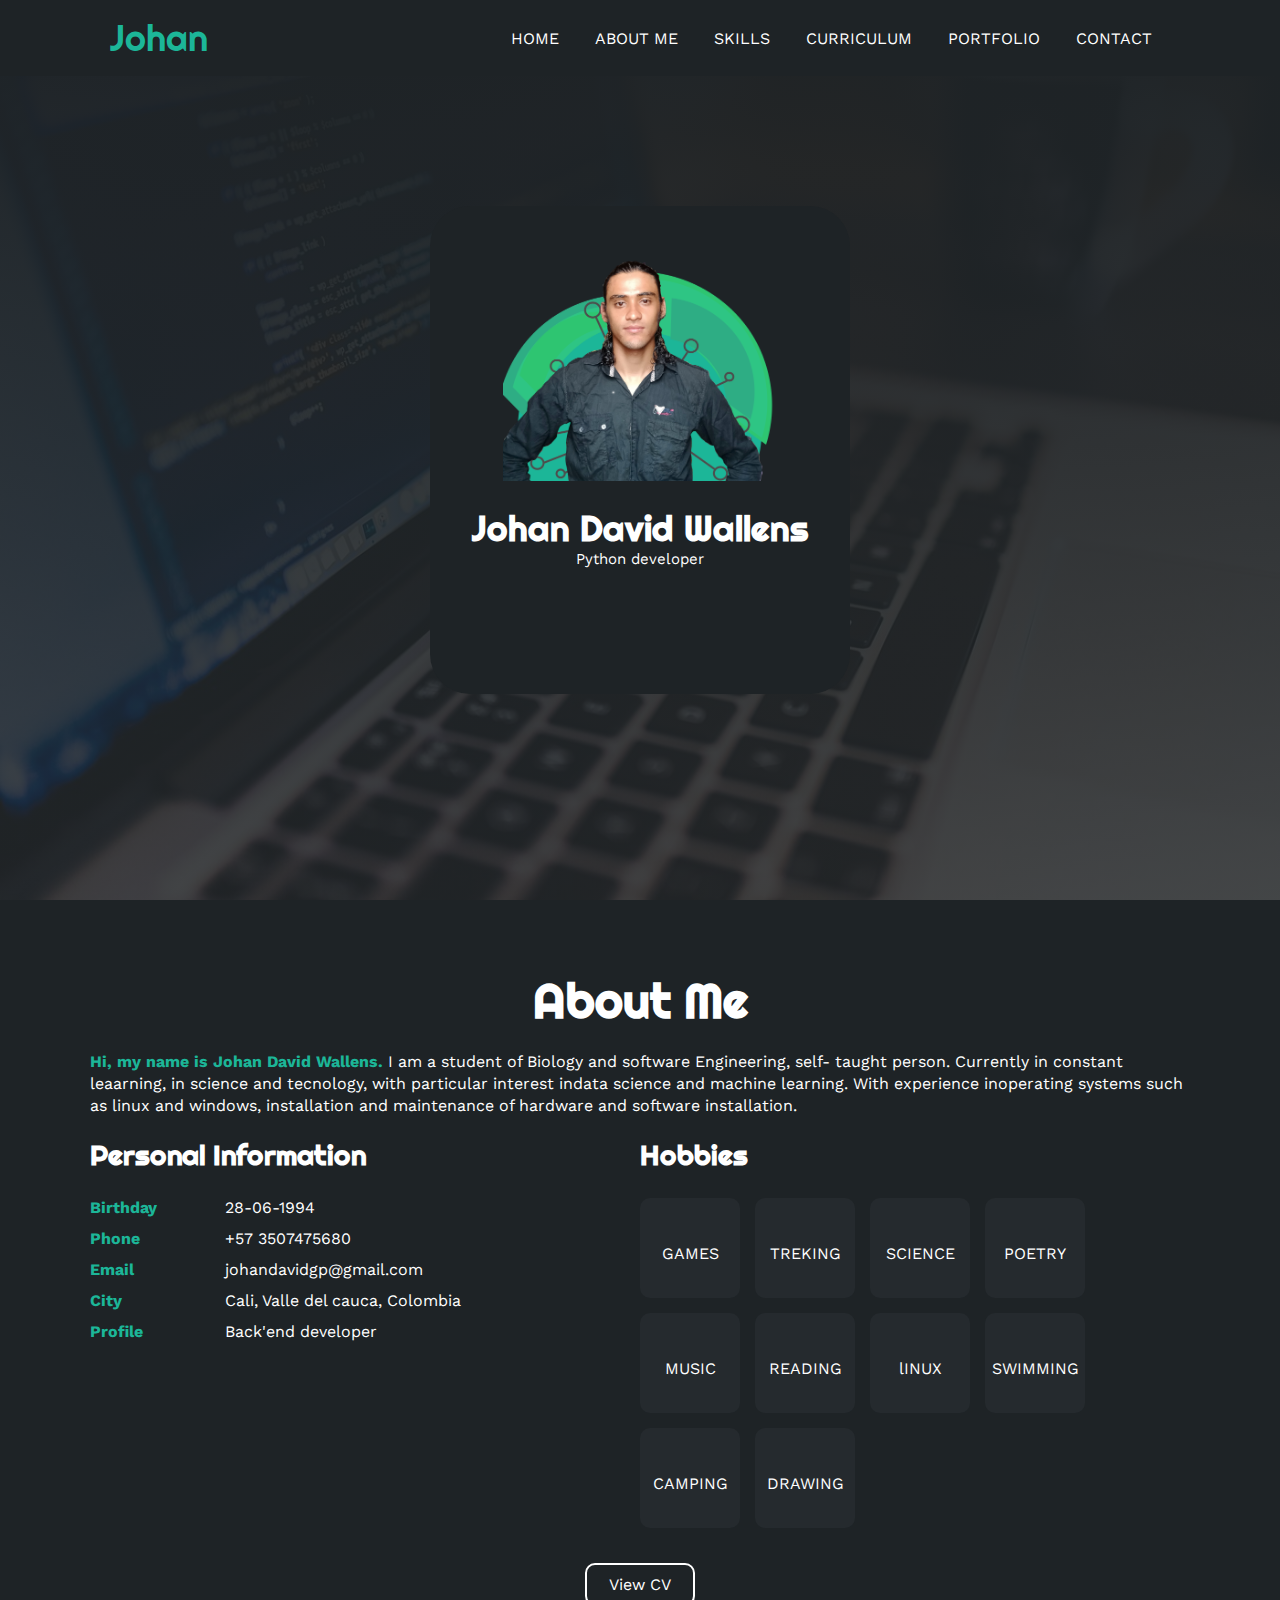
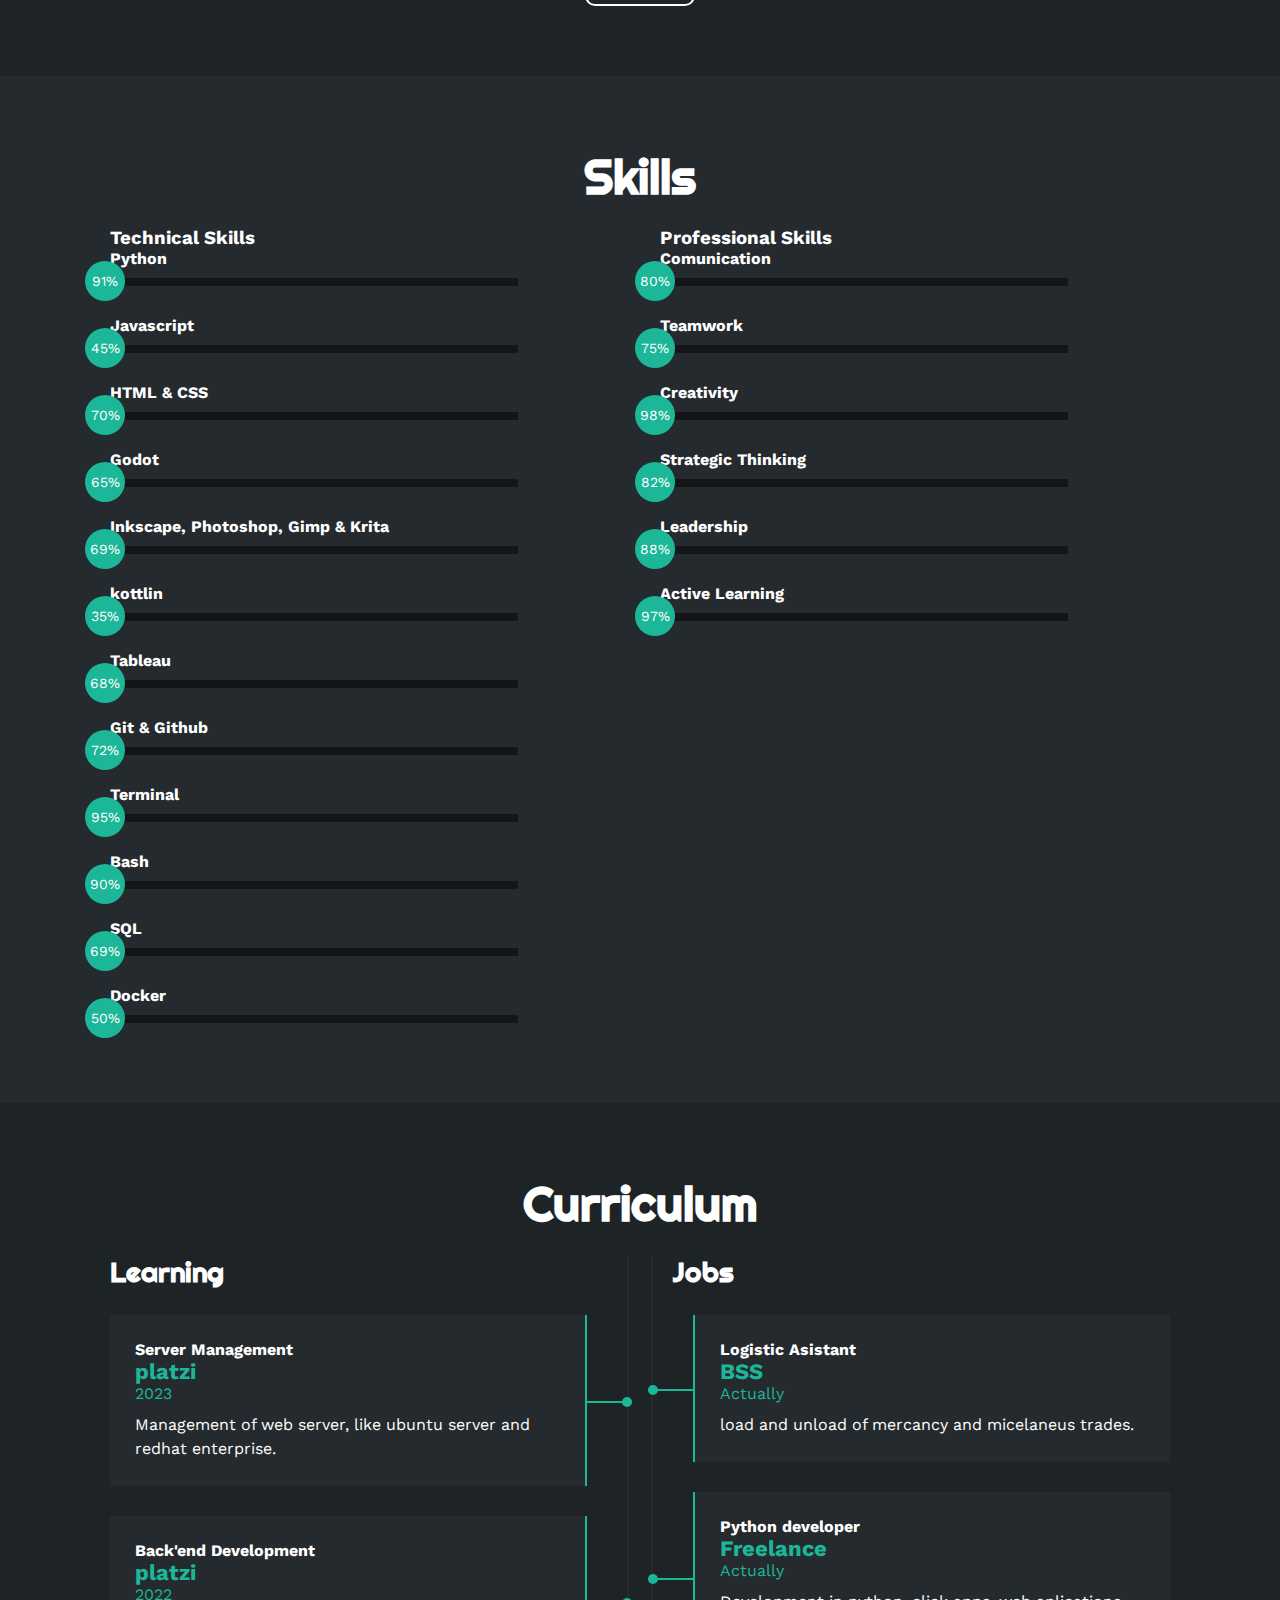
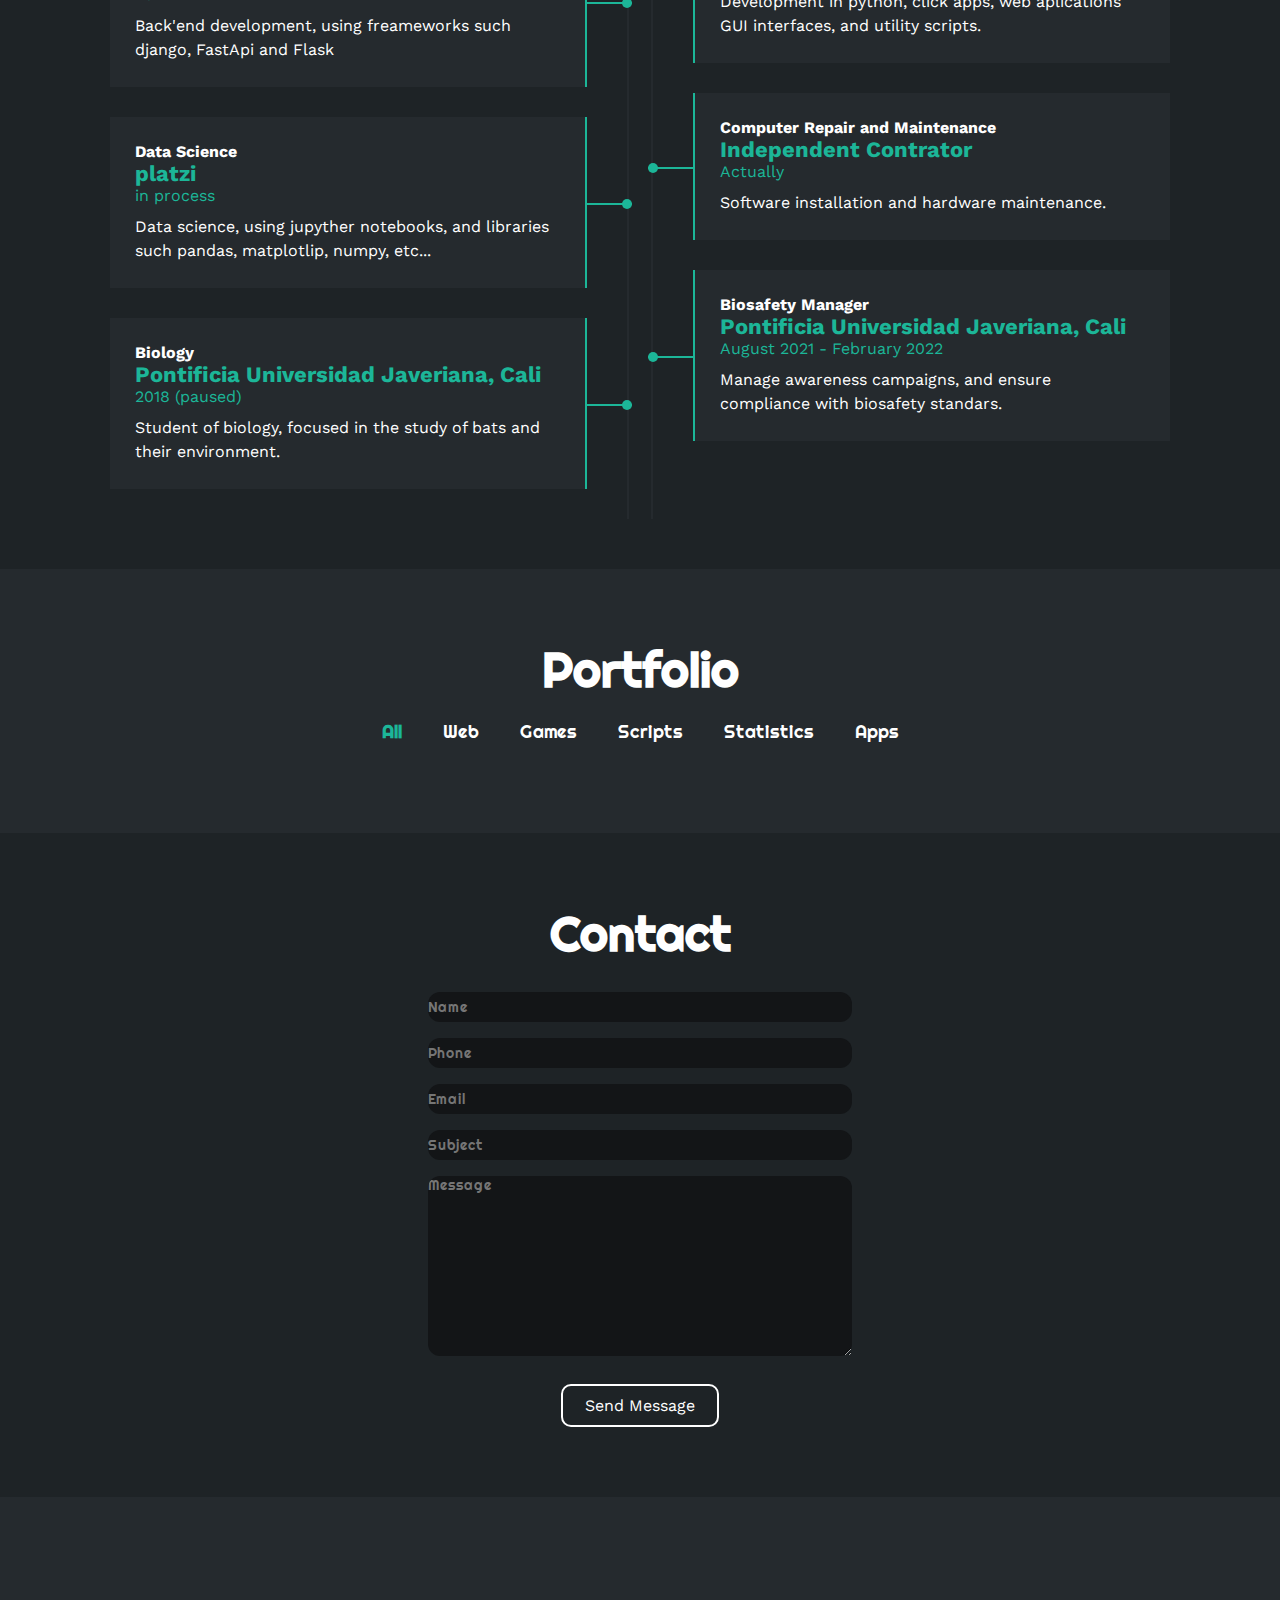
==== index.html @ 8834cf9e "All files" ====
<html lang="en">
<head>
    <meta charset="UTF-8">
    <meta name="viewport" content="width=device-width, initial-scale=1.0">
    <link rel="stylesheet" href="https://cdnjs.cloudflare.com/ajax/libs/font-awesome/6.4.2/css/all.min.css" integrity="sha512-z3gLpd7yknf1YoNbCzqRKc4qyor8gaKU1qmn+CShxbuBusANI9QpRohGBreCFkKxLhei6S9CQXFEbbKuqLg0DA==" crossorigin="anonymous" referrerpolicy="no-referrer" />
    <title>Porfolio - Johan David Wallens</title>
    <link rel="stylesheet" href="src/style.css">
</head>
<body>
    <!-- Header Menu-->
    <div class="container-header">
        <header>
            <div class="logo">
                <a href="#">Johan</a>
            </div>
            <nav id="nav">
                <ul>
                    <li><a href="#home" onclick="select()">HOME</a></li>
                    <li><a href="#aboutme" onclick="select()">ABOUT ME</a></li>
                    <li><a href="#skills" onclick="select()">SKILLS</a></li>
                    <li><a href="#curriculum" onclick="select()">CURRICULUM</a></li>
                    <li><a href="#portfolio" onclick="select()">PORTFOLIO</a></li>
                    <li><a href="#contact" onclick="select()">CONTACT</a></li>
                </ul>
            </nav>
            <div class="nav-responsive" onclick="showHiddeMenu()">
                <i class="fa-solid fa-bars"></i>
            </div>
        </header>
    </div>

    <!-- SECTION HOME-->
    <section id="home" class="home">
        <div class="banner-contain">
            <div class="img-container">
                <img src="img/johan.png" alt="">
            </div>
            <h1>Johan David Wallens</h1>
            <h2>Python developer</h2>
            <div class="social">
                <a href="#">
                    <i class="fa-brands fa-github"></i>
                </a>
                <a href="#">
                    <i class="fa-regular fa-envelope"></i>
                </a>
                <a href="#">
                    <i class="fa-regular fa-chart-bar"></i>
                </a>
                <a href="#">
                    <i class="fa-brands fa-linkedin"></i>
                </a>
                <a href="#">
                    <i class="fa-brands fa-telegram"></i>
                </a>
            </div>
        </div>
    </section>

    <!-- SECTION ABOIUT ME-->
    <section class="aboutme" id="aboutme">
        <div class="section-contain">
            <h2>About Me</h2>
            <p><span>Hi, my name is Johan David Wallens.</span> I am a student of Biology and software Engineering, self-
                taught person. Currently in constant leaarning, in
                science and tecnology, with particular interest
                indata science and machine learning. With
                experience inoperating systems such as linux and
                windows, installation and maintenance of
                hardware and software installation.</p>
            <div class="row">
                <!-- Personal information-->
                <div class="col">
                    <h3>Personal Information</h3>
                    <ul>
                        <li>
                            <strong>Birthday</strong>
                            28-06-1994
                        </li>
                        <li>
                            <strong>Phone</strong>
                            +57 3507475680
                        </li>
                        <li>
                            <strong>Email</strong>
                            johandavidgp@gmail.com
                        </li>
                        <li>
                            <strong>City</strong>
                            Cali, Valle del cauca, Colombia
                        </li>
                        <li>
                            <strong>Profile</strong>
                            Back'end developer
                        </li>
                    </ul>
                </div>
                <!-- Hobbies -->
                <div class="col">
                    <h3>Hobbies</h3>
                    <div class="hobbies-container">
                        <div class="hobbie">
                            <i class="fa-solid fa-gamepad"></i>
                            <span>GAMES</span>
                        </div>
                        <div class="hobbie">
                            <i class="fa-solid fa-person-hiking"></i>
                            <span>TREKING</span>
                        </div>
                        <div class="hobbie">
                            <i class="fa-solid fa-flask"></i>
                            <span>SCIENCE</span>
                        </div>
                        <div class="hobbie">
                            <i class="fa-solid fa-pen-fancy"></i>
                            <span>POETRY</span>
                        </div>
                        <div class="hobbie">
                            <i class="fa-solid fa-headphones"></i>
                            <span>MUSIC</span>
                        </div>
                        <div class="hobbie">
                            <i class="fa-solid fa-book"></i>
                            <span>READING</span>
                        </div>
                        <div class="hobbie">
                            <i class="fa-brands fa-linux"></i>
                            <span>lINUX</span>
                        </div>
                        <div class="hobbie">
                            <i class="fa-solid fa-person-swimming"></i>
                            <span>SWIMMING</span>
                        </div>
                        <div class="hobbie">
                            <i class="fa-solid fa-tents"></i>
                            <span>CAMPING</span>
                        </div>
                        <div class="hobbie">
                            <i class="fa-solid fa-pencil"></i>
                            <span>DRAWING</span>
                        </div>
                    </div>
                </div>
            </div>
            <button>
                <a href="src/CV_johan.pdf" target="blank">
                    View CV <i class="fa-solid fa-download"></i>
                    <span class="overlay"></span>
                </a>
            </button>
        </div>
    </section>

    <!-- SECTION SKILLS -->
    <section id="skills" class="skills">
        <div class="section-contain">
            <h2>Skills</h2>
            <div class="row">
                <!-- Technical Skill-->
                <div class="col">
                    <h3>Technical Skills</h3>
                    <div class="skill">
                        <span>Python</span>
                        <div class="skill-bar">
                            <div class="progress">
                                <span>91%</span>
                            </div>
                        </div>
                    </div>
                    <div class="skill">
                        <span>Javascript</span>
                        <div class="skill-bar">
                            <div class="progress">
                                <span>45%</span>
                            </div>
                        </div>
                    </div>
                    <div class="skill">
                        <span>HTML & CSS</span>
                        <div class="skill-bar">
                            <div class="progress">
                                <span>70%</span>
                            </div>
                        </div>
                    </div>
                    <div class="skill">
                        <span>Godot</span>
                        <div class="skill-bar">
                            <div class="progress">
                                <span>65%</span>
                            </div>
                        </div>
                    </div>
                    <div class="skill">
                        <span>Inkscape, Photoshop, Gimp & Krita</span>
                        <div class="skill-bar">
                            <div class="progress">
                                <span>69%</span>
                            </div>
                        </div>
                    </div>
                    <div class="skill">
                        <span>kottlin</span>
                        <div class="skill-bar">
                            <div class="progress">
                                <span>35%</span>
                            </div>
                        </div>
                    </div>
                    <div class="skill">
                        <span>Tableau</span>
                        <div class="skill-bar">
                            <div class="progress">
                                <span>68%</span>
                            </div>
                        </div>
                    </div>
                    <div class="skill">
                        <span>Git & Github</span>
                        <div class="skill-bar">
                            <div class="progress">
                                <span>72%</span>
                            </div>
                        </div>
                    </div>
                    <div class="skill">
                        <span>Terminal</span>
                        <div class="skill-bar">
                            <div class="progress">
                                <span>95%</span>
                            </div>
                        </div>
                    </div>
                    <div class="skill">
                        <span>Bash</span>
                        <div class="skill-bar">
                            <div class="progress">
                                <span>90%</span>
                            </div>
                        </div>
                    </div>
                    <div class="skill">
                        <span>SQL</span>
                        <div class="skill-bar">
                            <div class="progress">
                                <span>69%</span>
                            </div>
                        </div>
                    </div>
                    <div class="skill">
                        <span>Docker</span>
                        <div class="skill-bar">
                            <div class="progress">
                                <span>50%</span>
                            </div>
                        </div>
                    </div>
                    
                </div>
                <!-- Professional Skills-->
                <div class="col">
                    <h3>Professional Skills</h3>
                    <div class="skill">
                        <span>Comunication</span>
                        <div class="skill-bar">
                            <div class="progress">
                                <span>80%</span>
                            </div>
                        </div>
                    </div>
                    <div class="skill">
                        <span>Teamwork</span>
                        <div class="skill-bar">
                            <div class="progress">
                                <span>75%</span>
                            </div>
                        </div>
                    </div>
                    <div class="skill">
                        <span>Creativity</span>
                        <div class="skill-bar">
                            <div class="progress">
                                <span>98%</span>
                            </div>
                        </div>
                    </div>
                    <div class="skill">
                        <span>Strategic Thinking</span>
                        <div class="skill-bar">
                            <div class="progress">
                                <span>82%</span>
                            </div>
                        </div>
                    </div>
                    <div class="skill">
                        <span>Leadership</span>
                        <div class="skill-bar">
                            <div class="progress">
                                <span>88%</span>
                            </div>
                        </div>
                    </div>
                    <div class="skill">
                        <span>Active Learning</span>
                        <div class="skill-bar">
                            <div class="progress">
                                <span>97%</span>
                            </div>
                        </div>
                    </div>
                </div>
            </div>
        </div>
    </section>

    <!-- SECTION CURRICULUM -->
    <section id="curriculum" class="curriculum">
        <div class="section-contain">
            <h2>Curriculum</h2>
            <div class="row">
                <div class="col left">
                    <h3>Learning</h3>
                    <div class="item left-i">
                        <h4>Server Management</h4>
                        <span class="school">platzi</span>
                        <span class="date">2023</span>
                        <p>Management of web server, like ubuntu server and redhat enterprise.</p>
                        <div class="conector-left">
                            <div class="circle-left"></div>
                        </div>
                    </div>
                    <div class="item left-i">
                        <h4>Back'end Development</h4>
                        <span class="school">platzi</span>
                        <span class="date">2022</span>
                        <p>Back'end development, using freameworks such django, FastApi and Flask</p>
                        <div class="conector-left">
                            <div class="circle-left"></div>
                        </div>
                    </div>
                    <div class="item left-i">
                        <h4>Data Science</h4>
                        <span class="school">platzi</span>
                        <span class="date">in process</span>
                        <p>Data science, using jupyther notebooks, and libraries such pandas, matplotlip, numpy, etc...</p>
                        <div class="conector-left">
                            <div class="circle-left"></div>
                        </div>
                    </div>
                    <div class="item left-i">
                        <h4>Biology</h4>
                        <span class="school">Pontificia Universidad Javeriana, Cali</span>
                        <span class="date">2018 (paused)</span>
                        <p>Student of biology, focused in the study of bats and their environment.</p>
                            <div class="conector-left">
                                <div class="circle-left"></div>
                            </div>
                    </div>
                </div>
                <div class="col right">
                    <h3>Jobs</h3>
                    <div class="item right-i">
                        <h4>Logistic Asistant</h4>
                        <span class="school">BSS</span>
                        <span class="date">Actually</span>
                        <p>load and unload of mercancy
                            and micelaneus trades.</p>
                        <div class="conector-right">
                            <div class="circle-right"></div>
                        </div>
                    </div>
                    <div class="item right-i">
                        <h4>Python developer</h4>
                        <span class="school">Freelance</span>
                        <span class="date">Actually</span>
                        <p>Development in python, click apps, web aplications
                            GUI interfaces, and utility scripts.
                        </p>
                        <div class="conector-right">
                            <div class="circle-right"></div>
                        </div>
                    </div>
                    <div class="item right-i">
                        <h4>Computer Repair and Maintenance</h4>
                        <span class="school">Independent Contrator</span>
                        <span class="date">Actually</span>
                        <p>Software installation and
                            hardware maintenance.</p>
                        <div class="conector-right">
                            <div class="circle-right"></div>
                        </div>
                    </div>
                    <div class="item right-i">
                        <h4>Biosafety Manager</h4>
                        <span class="school">Pontificia Universidad Javeriana, Cali</span>
                        <span class="date">August 2021 - February 2022</span>
                        <p>Manage awareness campaigns,
                            and ensure compliance with
                            biosafety standars.</p>
                            <div class="conector-right">
                                <div class="circle-right"></div>
                            </div>
                    </div>
                </div>
            </div>
        </div>
    </section>

    <!-- SECTION PORTFOLIO -->
    <section class="portfolio" id="portfolio">
        <div class="section-contain">
            <h2>Portfolio</h2>
            <div class="categories" id="categories">
                <a href="#" class="active">All</a>
                <a href="#">Web</a>
                <a href="#">Games</a>
                <a href="#">Scripts</a>
                <a href="#">Statistics</a>
                <a href="#">Apps</a>
            </div>
            <div class="projects">
                <div class="grid" id="grid">
                    <div class="item"
                        data-categories="web"
                        data-description="Social web, developed with djando, Bootstrap and HTML"
                    >
                    
                        <div class="item-contenido">
                            <img src="img/picstory.png">
                        </div>
                    </div>
                    <div class="item"
                        data-categories="apps"
                        data-description="GUI app the generate curriculumsp, developed with python."
                    >
                        <div class="item-contenido">
                            <img src="img/cv_creator.png">
                        </div>
                    </div>
                    <div class="item"
                        data-categories="games"
                        data-description="A simple game, made in godot engine with GDScript language."
                    >
                        <div class="item-contenido">
                            <img src="img/arkanet.png">
                        </div>
                    </div>
                    <div class="item"
                        data-categories="statistics"
                        data-description="A parametric estimation graph, made in jupyter notebooks."
                    >
                        <div class="item-contenido">
                            <img src="img/estimacion_parametrica.png">
                        </div>
                    </div>
                    <div class="item" 
                        data-categories="scripts"
                        data-description="A simple escript that delaim a srandonly poem."
                    >
                        <div class="item-contenido">
                            <img src="img/poemary.png">
                        </div>
                    </div>
                    <div class="item" 
                        data-categories="scripts"
                        data-description="A simple script that move media files into a directori and compress they."
                    >
                        <div class="item-contenido">
                            <img src="img/movefiles.png">
                        </div>
                    </div>
                    <div class="item"
                        data-categories="statistics"
                        data-description="Simetric data graph, made in jupyter notebooks"
                    >
                        <div class="item-contenido">
                            <img src="img/datos_simetricos.png">
                        </div>
                    </div>
                    <div class="item"
                        data-categories="apps"
                        data-description="A conosole application that simulates a sells app, with database (sql,python)."
                    >
                        <div class="item-contenido">
                            <img src="img/sells_simulator.png">
                        </div>
                    </div>
                    <div class="item"
                        data-categories="web"
                        data-description="My personal web and curriculum, with a responsive design, developed with HTML, CSS and Javascript."
                    >
                        <div class="item-contenido">
                            <img src="img/johan-wa.png">
                        </div>
                    </div>
                </div>
                <div class="grid-overlay" id="grid-overlay">
                    <div class="img-container">
                        <button id="btn-close-popup"><i class="fa-solid fa-xmark"></i></button>
                        <img src="" alt="">
                    </div>
                    <p class="description"></p>
                </div>
            </div>
        </div>
    </section>

    <!-- SECTION CONTACT -->
    <section class="contact" id="contact">
        <div class="section-contain">
            <h2>Contact</h2>
            <!-- Form -->
            <div class="form">
                <input type="text" placeholder="Name">
                <input type="text" placeholder="Phone">
                <input type="text" placeholder="Email">
                <input type="text" placeholder="Subject">
                <textarea cols="30" rows="10" placeholder="Message"></textarea>
                <button type="submit">
                    Send Message
                    <i class="fa-solid fa-paper-plane"></i>
                    <span class="overlay"></span>
                </button>
            </div>
        </div>
    </section>
    <!-- Footer -->
    <footer>
        <a href="#home" class="up">
            <i class="fa-solid fa-angles-up"></i>
        </a>
        <div class="social">
            <a href="#">
                <i class="fa-brands fa-github"></i>
            </a>
            <a href="#">
                <i class="fa-regular fa-envelope"></i>
            </a>
            <a href="#">
                <i class="fa-regular fa-chart-bar"></i>
            </a>
            <a href="#">
                <i class="fa-brands fa-linkedin"></i>
            </a>
            <a href="#">
                <i class="fa-brands fa-telegram"></i>
            </a>
    </footer>
</body>
<script src="https://cdn.jsdelivr.net/npm/web-animations-js@2.3.2/web-animations.min.js"></script>
<script src="https://cdn.jsdelivr.net/npm/muuri@0.9.5/dist/muuri.min.js"></script>
<script src="src/scripts.js"></script>
</html>
---- src/style.css ----
@import url('https://fonts.googleapis.com/css2?family=Righteous&family=Work+Sans:wght@100;200;300;400;600;800&display=swap');
*{
    box-sizing: border-box;
    font-family: 'Work Sans';
    margin: 0;
    padding: 0;
}
html{
    /* scroll making click in the menu links */
    scroll-behavior: smooth;
    
}
/* MENU */

.container-header{
    background: #1e2326;
    position: fixed;
    width: 100%;
    top: 0;
    left: 0;
    z-index: 12;
}
.container-header header{
    max-width: 1100px;
    margin: auto;
    display: flex;
    justify-content: space-between;
    align-items: center;
    padding: 15px 20px;
}
.container-header header .logo a{
    font-family: 'Righteous';
    font-size: 36px;
    color: #1CB698;
    text-decoration: none;
}
.container-header header ul{
    display: flex;
    list-style: none;
}
.container-header header nav ul li a{
    text-align: none;
    color: #fff;
    margin: 0 15px;
    padding: 3px;
    transition: .5;
    text-decoration: none;
}
.container-header header nav ul li a:hover{
    color: #1CB698;
}
.nav-responsive{
    background-color: #1CB698;
    color: #fff;
    padding: 5px 10px;
    border-radius: 5px;
    cursor: pointer;
    display: none;
}
/* SECTION HOME */
.home{
    background-image:linear-gradient(to top, rgba(30,35,38,.8), rgba(30,35,38,1)),
    url("../img/fondo.jpg");
    background-size: cover;
    height: 100vh;
    color: #fff;
    display: flex;
    align-items: center;
}
.home .banner-contain{
    padding: 30px;
    background-color: #1e2326;
    max-width: 420px;
    margin: auto;
    text-align: center;
    border-radius: 40px;
}

.home .banner-contain img{
    margin-top: 40px;
    display: block;
    width: 76%;
    margin: auto;
}
.home .banner-contain h1{
    margin-top: 25px;
    font-size: 35px;
    font-family: 'Righteous';
}
.home .banner-contain h2{
    font-size: 15px;
    font-weight: normal;
}
.home .banner-contain .social a{
    color: #fff;
    display: inline-block;
    text-decoration: none;
    width: 42px;
    height: 42px;
    line-height: 42px;
    margin: 25px 5px;
    font-size: 30px;
    transition: .3s;
}
.home .banner-contain .social a:hover{
    color: #1CB698;
}
/* SECTION ABOUT ME */
.aboutme{
    background-color: #1e2326;
    color: #fff;
    padding: 50px 20px;
}
.aboutme .section-contain{
    max-width: 1100px;
    margin: auto;
}
.aboutme h2{
    font-size: 48px;
    font-family: 'Righteous';
    text-align: center;
    padding: 20px 0;
}
.aboutme .section-contain p{
    font: 18px;
    line-height: 22px;
    margin-bottom: 20px;
}

.aboutme .section-contain p span{
    color: #1CB698;
    font-weight: bold;
}
.aboutme .row{
    display: flex;
}
.aboutme .row .col{
    width: 50%;
}
.aboutme .row .col h3{
    font-size: 28px;
    font-family: 'Righteous';
    margin-bottom: 25px;
}
.aboutme .row .col ul{
    list-style: none;
}
.aboutme .row .col ul li{
    margin: 12px 0;
}
.aboutme .row .col ul li strong{
    display: inline-block;
    color: #1CB698;
    width: 130px;
}
.aboutme .row .col ul li span{
    background-color: #1CB698;
    padding: 3px;
    font-weight: bold;
    border-radius: 5px;
}
.aboutme .row .col .hobbies-container{
    display: flex;
    flex-wrap: wrap;
}
.aboutme .row .col .hobbies-container .hobbie{
    width: 100px;
    height: 100px;
    background-color: #252A2E;
    border-radius: 10px;
    margin: 0 15px 15px 0;
    display: flex;
    flex-direction: column;
    align-items: center;
    justify-content: center;
    transition: .3s;
}
.aboutme .row .col .hobbies-container .hobbie:hover{
    background-color: #1CB698;
}
.aboutme .row .col .hobbies-container .hobbie i{
    font-size: 30px;
    margin-bottom: 10px;
}
.aboutme button{
    cursor: pointer;
    background-color: transparent;
    border: 2px solid #fff;
    border-radius: 10px;
    width: fit-content;
    display: block;
    margin: 20px auto;
    padding: 10px 22px;
    font-size: 16px;
    color: #fff;
    position: relative;
    z-index: 10;
}
.aboutme button a{
    text-decoration: none;
    color: #fff;
}
.aboutme button .overlay{
    position: absolute;
    top: 0;
    left: 0;
    width: 0%;
    height: 100%;
    background-color: #1CB698;
    border-radius: 10px;
    z-index: -1;
    transition: 1s;
}
.aboutme button:hover .overlay{
    width: 100%;
}

/* SECTION S K I L L S */

.skills{
    background-color: #252A2E;
    color: #fff;
    padding: 50px 20px;
}
.skills .section-contain{
    max-width: 1100px;
    margin: auto;
}
.skills h2{
    font-size: 48px;
    font-family: 'Righteous';
    text-align: center;
    padding: 20px 0;
}
.skills .row{
    display: flex;
}

.skills .row .col{
    width: 50%;
    padding: 0 20px;
}
.skills .row .col .h3{
    font-size: 28px;
    font-family: 'Righteous';
    margin-bottom: 25px;
}
.skills .skill > span{
    font-weight: bold;
    display: block;
    margin-bottom: 10px;
}
.skills .skill .skill-bar{
    height: 8px;
    width: 80%;
    background-color: #131517;
    position: relative;
    margin-bottom: 30px;
}
.skills .skill .progress{
    background-color: #1CB698;
    position: absolute;
    top: 0;
    left: 0;
    height: 8px;
}

.skills .skill .skill-bar span{
    position: absolute;
    height: 40px;
    width: 40px;
    background-color: #1CB698;
    border-radius: 50px;
    line-height: 40px;
    text-align: center;
    top: -17px;
    right: -15px;
    font-size: 14px;
}
/* This will be add by code javascript */

.skills .skill .javascript{
    width: 0%;
    animation: 2s javascript forwards;
}
@keyframes javascript {
    0%{width: 0%;}
    100%{width: 45%;}
}
.skills .skill .python{
    width: 0%;
    animation: 2s python forwards;
}
@keyframes python {
    0%{width: 0%;}
    100%{width: 91%;}
}
.skills .skill .htmlcss{
    width: 0%;
    animation: 2s htmlcss forwards;
}
@keyframes htmlcss {
    0%{width: 0%;}
    100%{width: 70%;}
}
.skills .skill .godot{
    width: 0%;
    animation: 2s godot forwards;
}
@keyframes godot {
    0%{width: 0%;}
    100%{width: 65%;}
}
.skills .skill .inks{
    width: 0%;
    animation: 2s inks forwards;
}
@keyframes inks {
    0%{width: 0%;}
    100%{width: 69%;}
}
.skills .skill .kottlin{
    width: 0%;
    animation: 2s kottlin forwards;
}
@keyframes kottlin {
    0%{width: 0%;}
    100%{width: 35%;}
}
.skills .skill .tableau{
    width: 0%;
    animation: 2s tableau forwards;
}
@keyframes tableau {
    0%{width: 0%;}
    100%{width: 68%;}
}
.skills .skill .git{
    width: 0%;
    animation: 2s git forwards;
}
@keyframes git {
    0%{width: 0%;}
    100%{width: 72%;}
}.skills .skill .terminal{
    width: 0%;
    animation: 2s terminal forwards;
}
@keyframes terminal {
    0%{width: 0%;}
    100%{width: 95%;}
}.skills .skill .bash{
    width: 0%;
    animation: 2s bash forwards;
}
@keyframes bash {
    0%{width: 0%;}
    100%{width: 90%;}
}
.skills .skill .sql{
    width: 0%;
    animation: 2s sql forwards;
}
@keyframes sql {
    0%{width: 0%;}
    100%{width: 69%;}
}.skills .skill .docker{
    width: 0%;
    animation: 2s docker forwards;
}
@keyframes docker {
    0%{width: 0%;}
    100%{width: 50%;}
}.skills .skill .comunication{
    width: 0%;
    animation: 2s comunication forwards;
}
@keyframes comunication {
    0%{width: 0%;}
    100%{width: 80%;}
}.skills .skill .teamwork{
    width: 0%;
    animation: 2s teamwork forwards;
}
@keyframes teamwork {
    0%{width: 0%;}
    100%{width: 75%;}
}.skills .skill .creativity{
    width: 0%;
    animation: 2s creativity forwards;
}
@keyframes creativity {
    0%{width: 0%;}
    100%{width: 98%;}
}.skills .skill .strategic{
    width: 0%;
    animation: 2s strategic forwards;
}
@keyframes strategic {
    0%{width: 0%;}
    100%{width: 82%;}
}.skills .skill .leadership{
    width: 0%;
    animation: 2s leadership forwards;
}
@keyframes leadership {
    0%{width: 0%;}
    100%{width: 88%;}
}
.skills .skill .activelearning{
    width: 0%;
    animation: 2s activelearning forwards;
}
@keyframes activelearning {
    0%{width: 0%;}
    100%{width: 97%;}
}
/* SECTION CV */
.curriculum{
    background-color: #1e2326;
    color: #fff;
    padding: 50px 20px;
}
.curriculum .section-contain{
    max-width: 1100px;
    margin: auto;
}
.curriculum h2{
    font-size: 48px;
    font-family: 'Righteous';
    text-align: center;
    padding: 20px 0;
}
.curriculum .row{
    display: flex;
    justify-content: space-between;
}
.curriculum .row .col{
    width: 49%;
    padding: 0 20px;
}
.curriculum .row .col h3{
    font-size: 28px;
    font-family: 'Righteous';
    margin-bottom: 25px;
}
.curriculum .row .left{
    border-right: 2px solid #252A2E;
}
.curriculum .row .right{
    border-left: 2px solid #252A2E;
}
.curriculum .row .item{
    padding: 25px;
    margin-bottom: 30px;
    background-color: #252A2E;
    position: relative;
}
.curriculum .fila .item h4{
    font-size: 20px;
    margin-bottom: 18px;
}
.curriculum .row .item .school{
    color: #1CB698;
    font-size: 22px;
    font-weight: bold;
    display: block;
}
.curriculum .row .item .date{
    display: block;
    color: #1CB698;
    margin-bottom: 10px;
}
.curriculum .row .item p{
    line-height: 24px;
}
.curriculum .row .left-i{
    border-right: 2px solid #1CB698;
    margin-right: 20px;
}
.curriculum .row .right-i{
    border-left: 2px solid #1CB698;
    margin-left: 20px;
}
.curriculum .row .item .conector-left{
    height: 2px;
    background-color: #1CB698;
    width: 47px;
    position: absolute;
    top: 50%;
    right: -47px;
    z-index: 5;
}
.curriculum .row .item .conector-left .circle-left{
    display: block;
    height: 10px;
    width: 10px;
    border-radius: 50%;
    background-color: #1CB698;
    float: right;
    position: relative;
    bottom: 4px;
}
.curriculum .row .item .conector-right{
    height: 2px;
    background-color: #1CB698;
    width: 47px;
    position: absolute;
    top: 50%;
    left: -47px;
    z-index: 5;
}
.curriculum .row .item .conector-right .circle-right{
    display: block;
    height: 10px;
    width: 10px;
    border-radius: 50%;
    background-color: #1CB698;
    float: left;
    position: relative;
    bottom: 4px;
}

/* SECTION PORTFOLIO */
.portfolio{
    background-color: #252A2E;
    color: #fff;
    padding: 50px 20px;
}
.portfolio .section-contain{
    width: 90%;
    max-width: 900px;
    margin: auto;
}
.portfolio .section-contain h2{
    font-size: 48px;
    font-family: 'Righteous';
    text-align: center;
    padding: 20px 0;
}
.portfolio .section-contain .categories{
    text-align: center;
    margin: auto;
}
.portfolio .section-contain .categories a{
    font-size: 18px;
    font-family: 'Righteous';
    text-align: none;
    color: #fff;
    margin: 0 15px;
    padding: 3px;
    transition: .5;
    text-decoration: none;
}
.portfolio .section-contain .categories a:hover{
    font-size: 20px;
}
.portfolio .section-contain .categories .active{
    color: #1CB698;
    font-weight: bold;
}
.portfolio .section-contain .projects{
    margin-top: 40px;
}
.portfolio .section-contain .projects .grid{
    position: relative;
    width: 100%;
    opacity: 0;
    transition: .5 linear 1s;
}
.portfolio .section-contain .projects .loaded-img{
    opacity: 1;
}
.portfolio .section-contain .projects .grid .item{
    position: absolute;
    display: block;
    padding: 0;
    margin: 10px;
    width: calc(33.3333% - 20px);
}
.portfolio .section-contain .projects .grid .item .item-contenido {
    position: relative;
}
.portfolio .section-contain .projects .grid .item img{
    width: 100%;
    cursor: pointer;
    vertical-align: top ;
}
/* Grid overlay */
.grid-overlay{
    position: fixed;
	top: 0;
	bottom: 0;
	left: 0;
	right: 0;
	background: rgba(0,0,0,.9);
	width: 100%;
	height: 100vh;
	display: none;
	align-items: center;
	justify-content: center;
	flex-direction: column;
    z-index: 20;
}
.active-overlay{
    display: flex;
}
.grid-overlay img{
    max-width: 70%;
    margin: auto;
}
.grid-overlay .description{
    display: block;
	background: #fff;
    color: #131517;
	padding: 20px;
	text-align: center;
	margin-top: 5px;
	border-radius: 10px;
	max-width: 50%;
}
.grid-overlay .img-container{
    position: relative;
    display: flex;
}
.grid-overlay button{
    background: none;
	font-size: 20px;
	color: #fff;
	border: none;
	cursor: pointer;
	position: absolute;
	right: -20px;
	top: -20px;
}

/* SECTION CONTACT */
.contact{
    background-color: #1e2326;
    color: #fff;
    padding: 50px 20px;
}
.contact .section-contain{
    max-width: 1100px;
    margin: auto;
}
.contact h2{
    font-size: 48px;
    font-family: 'Righteous';
    text-align: center;
    padding: 20px 0;
}
.contact .form{
    width: 70%;
    display: flex;
    flex-direction: column;
    text-align: center;
    justify-content: center;
    margin: auto;
}
.contact .form input{
    width: 55%;
    margin: 8px auto;
    height: 30px;
    background-color: #131517;
    color: #fff;
    border: none;
    border-radius: 12px;
    font-size: 14px;
    font-family: 'Righteous';
}
.contact .form textarea{
    width: 55%;
    margin: 8px auto;
    background-color: #131517;
    color: #fff;
    border: none;
    border-radius: 12px;
    font-size: 14px;
    font-family: 'Righteous';
}
.contact .form button{

    cursor: pointer;
    background-color: transparent;
    border: 2px solid #fff;
    border-radius: 10px;
    width: fit-content;
    display: block;
    margin: 20px auto;
    padding: 10px 22px;
    font-size: 16px;
    color: #fff;
    position: relative;
    z-index: 10;
}
.contact .form button .overlay{
    position: absolute;
    top: 0;
    left: 0;
    width: 0%;
    height: 100%;
    background-color: #1CB698;
    border-radius: 10px;
    z-index: -1;
    transition: 1s;
}
.contact .form button:hover .overlay{
    width: 100%;
}
footer{
    background-color: #252A2E;
    color: #fff;
    padding: 50px 0 30px 0;
    text-align: center;
    position: relative;
    width: 100%;
}
footer .social{
    margin-bottom: 20px;
}
footer .social a{
    color: #fff;
    display: inline-block;
    text-decoration: none;
    width: 42px;
    height: 42px;
    line-height: 42px;
    margin: 25px 5px;
    font-size: 30px;
    transition: .3s;
}
footer .up{
    display: block;
    text-align: center;
    justify-content: center;
    width: 50px;
    height: 50px;
    color: #fff;
    position: absolute;
    left: 50%;
    transform: translateX(-50%);
    top: -16px;
    border-radius: 50%;
    line-height: 0;
    font-size: 40px;
    transition: 1.2;
    
}
footer .up:hover{
    font-size: 50px;
    color: #1CB698;
    top: -20px;
}

/* ------------------------------- RESPONSIVE ---------------------------- */

@media screen and (max-width:980px){
    nav{
        display: none;
    }
    
    .nav-responsive{
        display: block;
    }
    .n-responsive{
        display: block;
        position: absolute;
        right: 0;
        top: 75px;
        background-color: #252A2E;
        width: 180px;
    }
    .n-responsive ul{
        display: block !important;
    }
    .n-responsive ul li{
        border-bottom: 1px solid #fff;
        padding: 10px 0;
    }
    .contact .form{
        width: 90%;
    }
    .contact .form input{
        width: 65%;
    }
    .contact .form textarea{
        width: 65%;
    }
}
@media screen and (max-width:700px){
    .aboutme .row{
        display: block;
    }
    .aboutme .row .col{
        width: fit-content;
    }
    .skills .row{
        display: block;
    }
    .skills .row .col{
        width: 100%;
    }
    .skills .row .col .skill-bar{
        width: 100%;
    }
    .curriculum .row{
        display: block;
    }
    .curriculum .row .col{
        width: 90%;
    }
    .curriculum .row .right{
        margin-left: 20px;
    }
    .portfolio .section-contain .projects .grid .item{
        width: calc(50% - 20px);
    }
    .contact .form{
        width: 90%;
    }
    .contact .form input{
        width: 72%;
    }
    .contact .form textarea{
        width: 72%;
    }
}
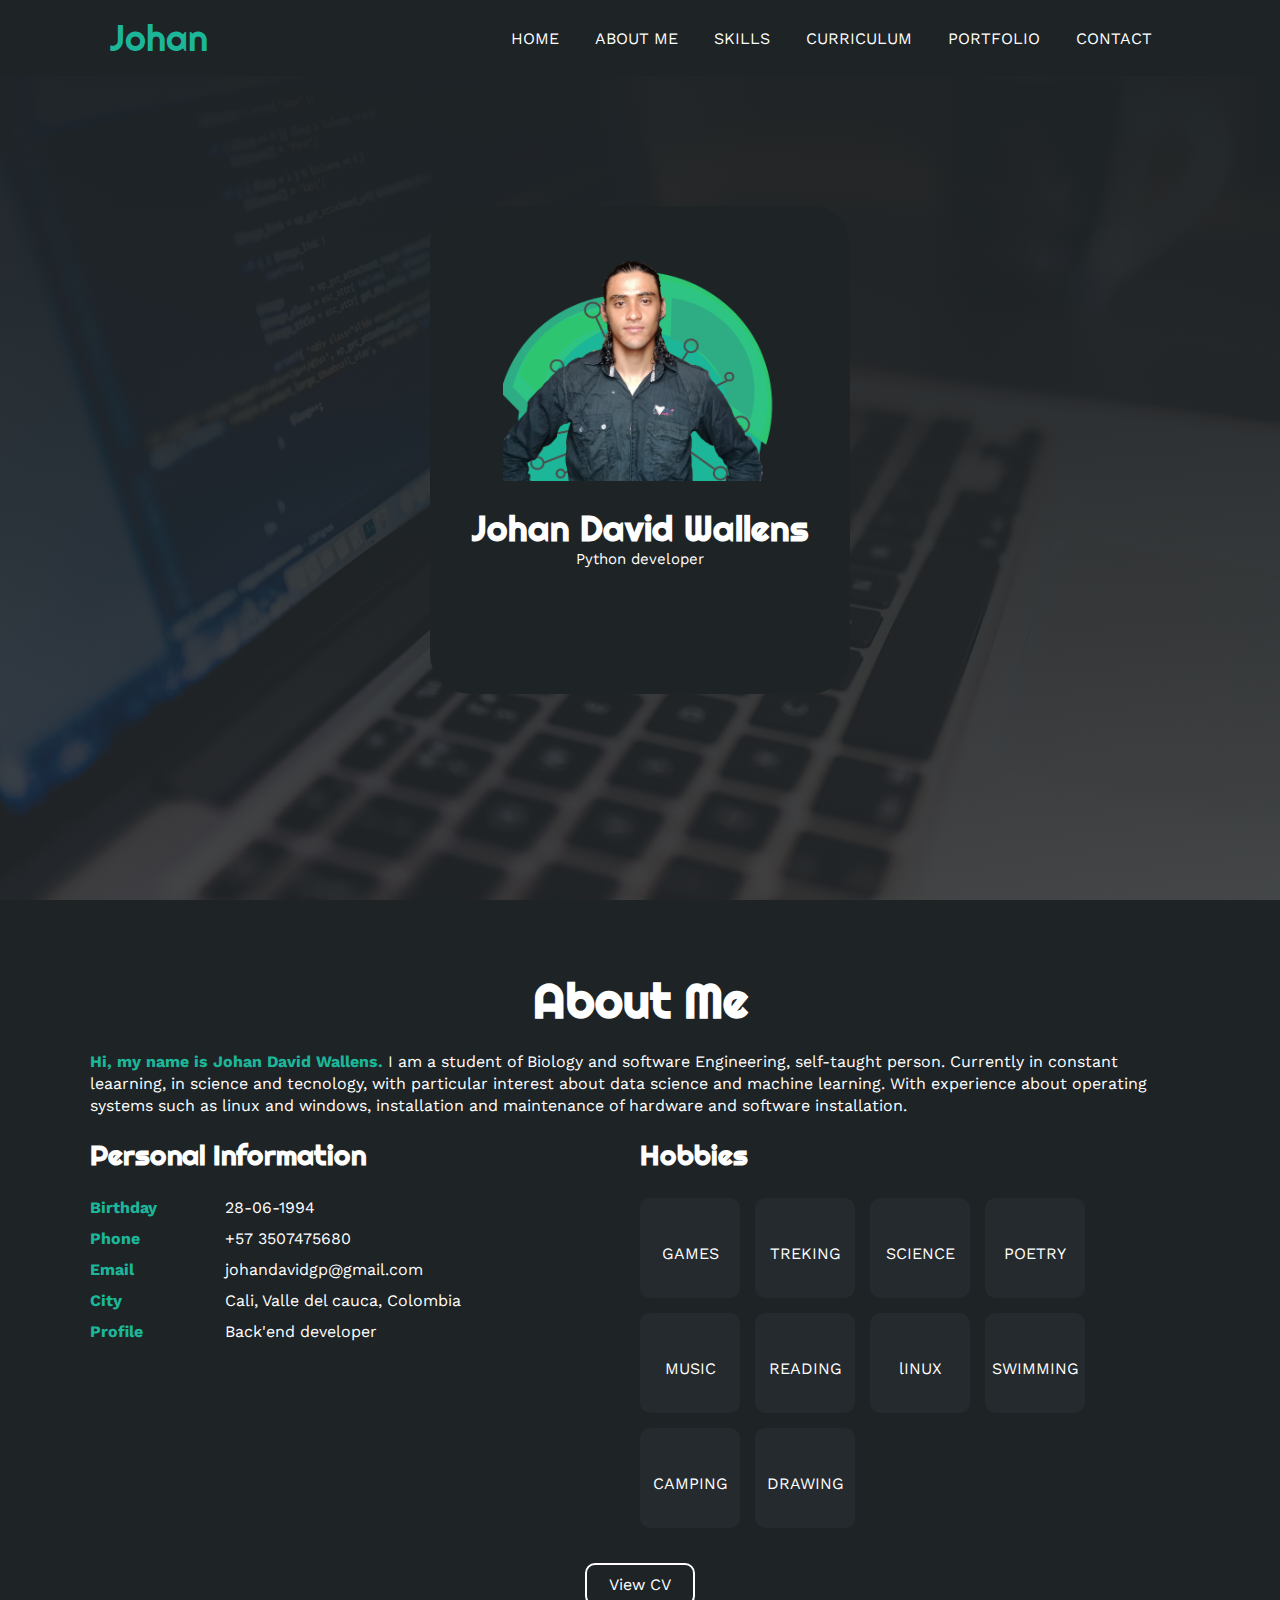
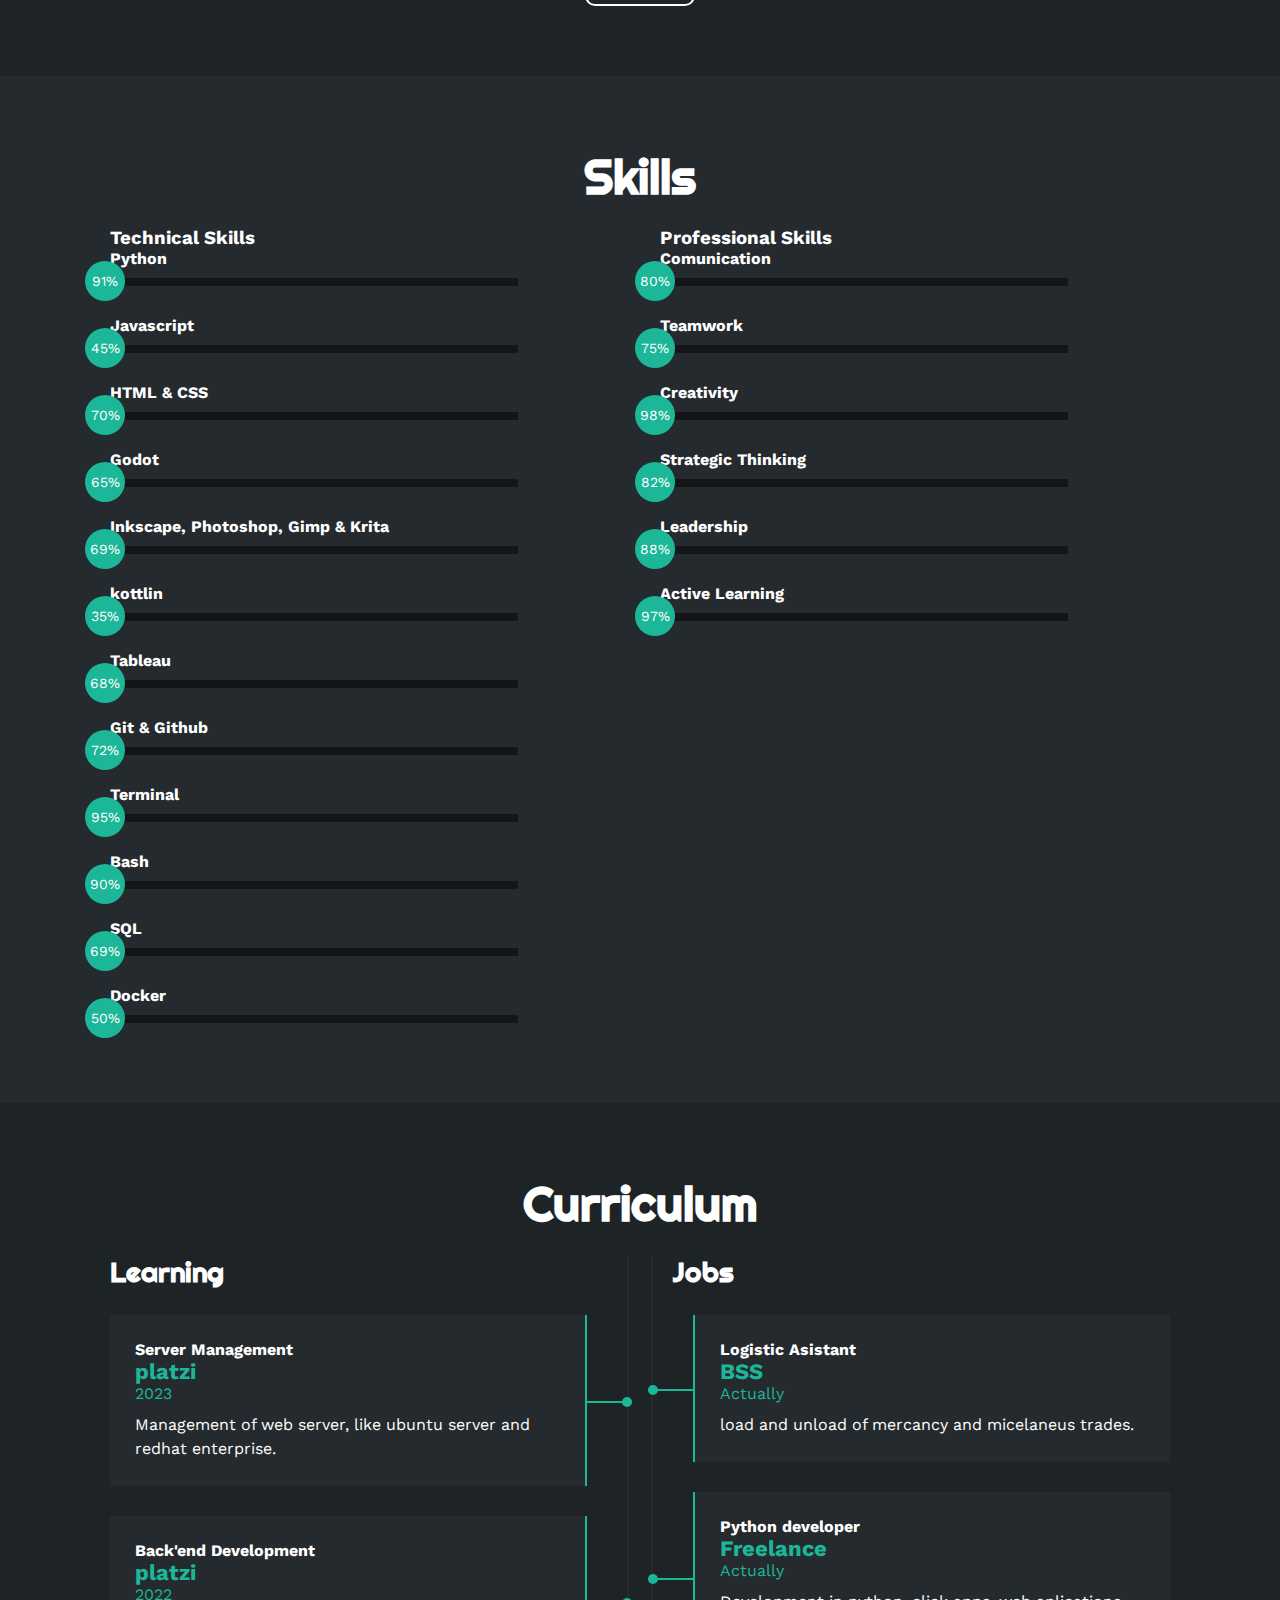
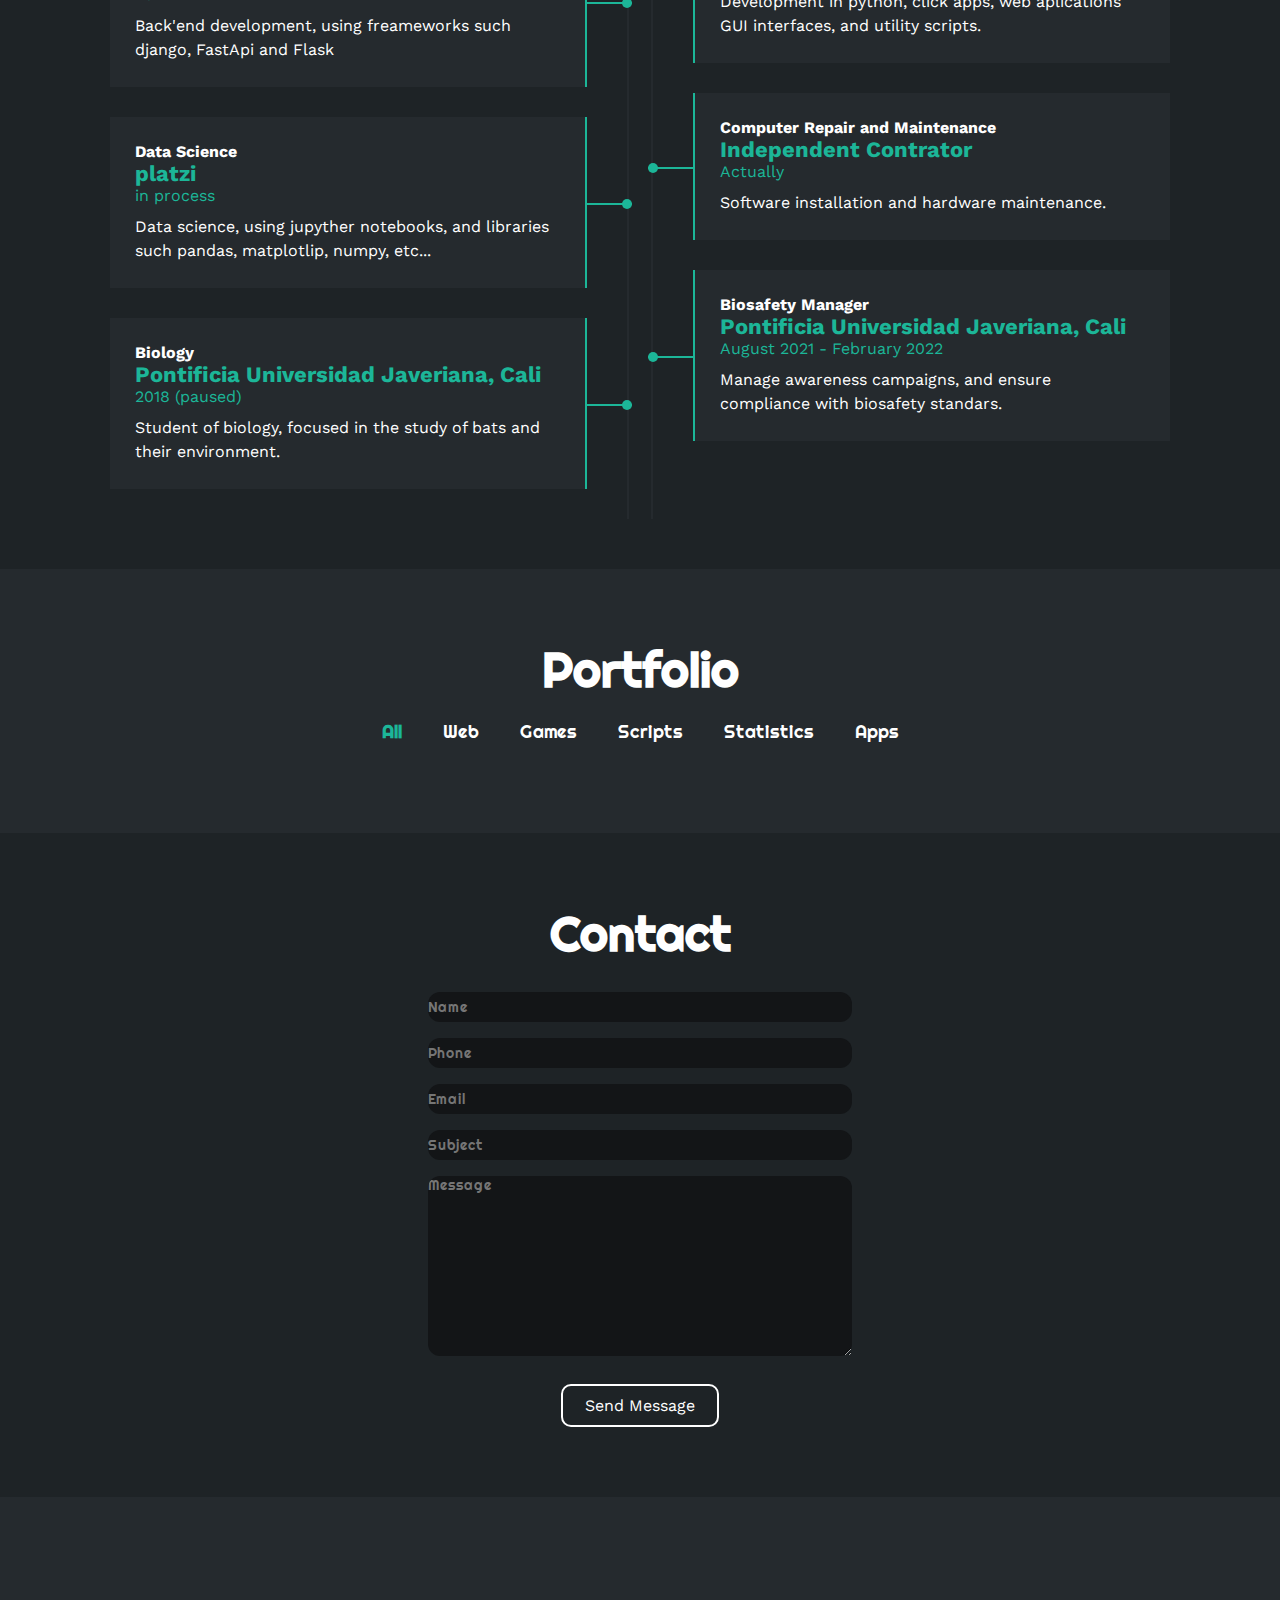
==== commit d27f44ed: "mailto" ====
--- a/index.html
+++ b/index.html
@@ -38,19 +38,19 @@
             <h1>Johan David Wallens</h1>
             <h2>Python developer</h2>
             <div class="social">
-                <a href="#">
+                <a href="https://github.com/Johan-Wa" target="_blank">
                     <i class="fa-brands fa-github"></i>
                 </a>
-                <a href="#">
-                    <i class="fa-regular fa-envelope"></i>
+                <a href=" https://wa.me/573507475680" target="_blank">
+                    <i class="fa-brands fa-whatsapp"></i>
                 </a>
-                <a href="#">
+                <a href="https://public.tableau.com/app/profile/johan.david.wallens/vizzes" target="_blank">
                     <i class="fa-regular fa-chart-bar"></i>
                 </a>
-                <a href="#">
+                <a href="https://www.linkedin.com/in/johan-david-wallens-pati%C3%B1o-a78401152/" target="_blank">
                     <i class="fa-brands fa-linkedin"></i>
                 </a>
-                <a href="#">
+                <a href="https://t.me/+577475680." target="_blank">
                     <i class="fa-brands fa-telegram"></i>
                 </a>
             </div>
@@ -61,11 +61,11 @@
     <section class="aboutme" id="aboutme">
         <div class="section-contain">
             <h2>About Me</h2>
-            <p><span>Hi, my name is Johan David Wallens.</span> I am a student of Biology and software Engineering, self-
-                taught person. Currently in constant leaarning, in
+            <p><span>Hi, my name is Johan David Wallens.</span> I am a student of Biology and software Engineering, 
+                self-taught person. Currently in constant leaarning, in
                 science and tecnology, with particular interest
-                indata science and machine learning. With
-                experience inoperating systems such as linux and
+                about data science and machine learning. With
+                experience about operating systems such as linux and
                 windows, installation and maintenance of
                 hardware and software installation.</p>
             <div class="row">
@@ -431,7 +431,7 @@
                     </div>
                     <div class="item"
                         data-categories="apps"
-                        data-description="GUI app the generate curriculumsp, developed with python."
+                        data-description="GUI app that generates curriculums, developed with python."
                     >
                         <div class="item-contenido">
                             <img src="img/cv_creator.png">
@@ -455,7 +455,7 @@
                     </div>
                     <div class="item" 
                         data-categories="scripts"
-                        data-description="A simple escript that delaim a srandonly poem."
+                        data-description="A simple escript that delaim a randonly poem."
                     >
                         <div class="item-contenido">
                             <img src="img/poemary.png">
@@ -510,18 +510,18 @@
         <div class="section-contain">
             <h2>Contact</h2>
             <!-- Form -->
-            <div class="form">
-                <input type="text" placeholder="Name">
-                <input type="text" placeholder="Phone">
-                <input type="text" placeholder="Email">
-                <input type="text" placeholder="Subject">
-                <textarea cols="30" rows="10" placeholder="Message"></textarea>
+            <form class="form" action="mailto:johandavidgp@gmail.com" method="post" enctype="text/plain">
+                <input type="text" placeholder="Name" name="name">
+                <input type="text" placeholder="Phone" name="phone">
+                <input type="text" placeholder="Email" name="mail">
+                <input type="text" placeholder="Subject" name="subject">
+                <textarea cols="30" rows="10" placeholder="Message" name="message"></textarea>
                 <button type="submit">
                     Send Message
                     <i class="fa-solid fa-paper-plane"></i>
                     <span class="overlay"></span>
                 </button>
-            </div>
+            </form>
         </div>
     </section>
     <!-- Footer -->
@@ -530,21 +530,22 @@
             <i class="fa-solid fa-angles-up"></i>
         </a>
         <div class="social">
-            <a href="#">
+            <a href="https://github.com/Johan-Wa" target="_blank">
                 <i class="fa-brands fa-github"></i>
             </a>
-            <a href="#">
-                <i class="fa-regular fa-envelope"></i>
+            <a href=" https://wa.me/573507475680" target="_blank">
+                <i class="fa-brands fa-whatsapp"></i>
             </a>
-            <a href="#">
+            <a href="https://public.tableau.com/app/profile/johan.david.wallens/vizzes" target="_blank">
                 <i class="fa-regular fa-chart-bar"></i>
             </a>
-            <a href="#">
+            <a href="https://www.linkedin.com/in/johan-david-wallens-pati%C3%B1o-a78401152/" target="_blank">
                 <i class="fa-brands fa-linkedin"></i>
             </a>
-            <a href="#">
+            <a href="https://t.me/+577475680." target="_blank">
                 <i class="fa-brands fa-telegram"></i>
             </a>
+        </div>
     </footer>
 </body>
 <script src="https://cdn.jsdelivr.net/npm/web-animations-js@2.3.2/web-animations.min.js"></script>
--- a/src/style.css
+++ b/src/style.css
@@ -730,6 +730,9 @@
     font-size: 30px;
     transition: .3s;
 }
+footer .social a:hover{
+    color: #1CB698;
+}
 footer .up{
     display: block;
     text-align: center;
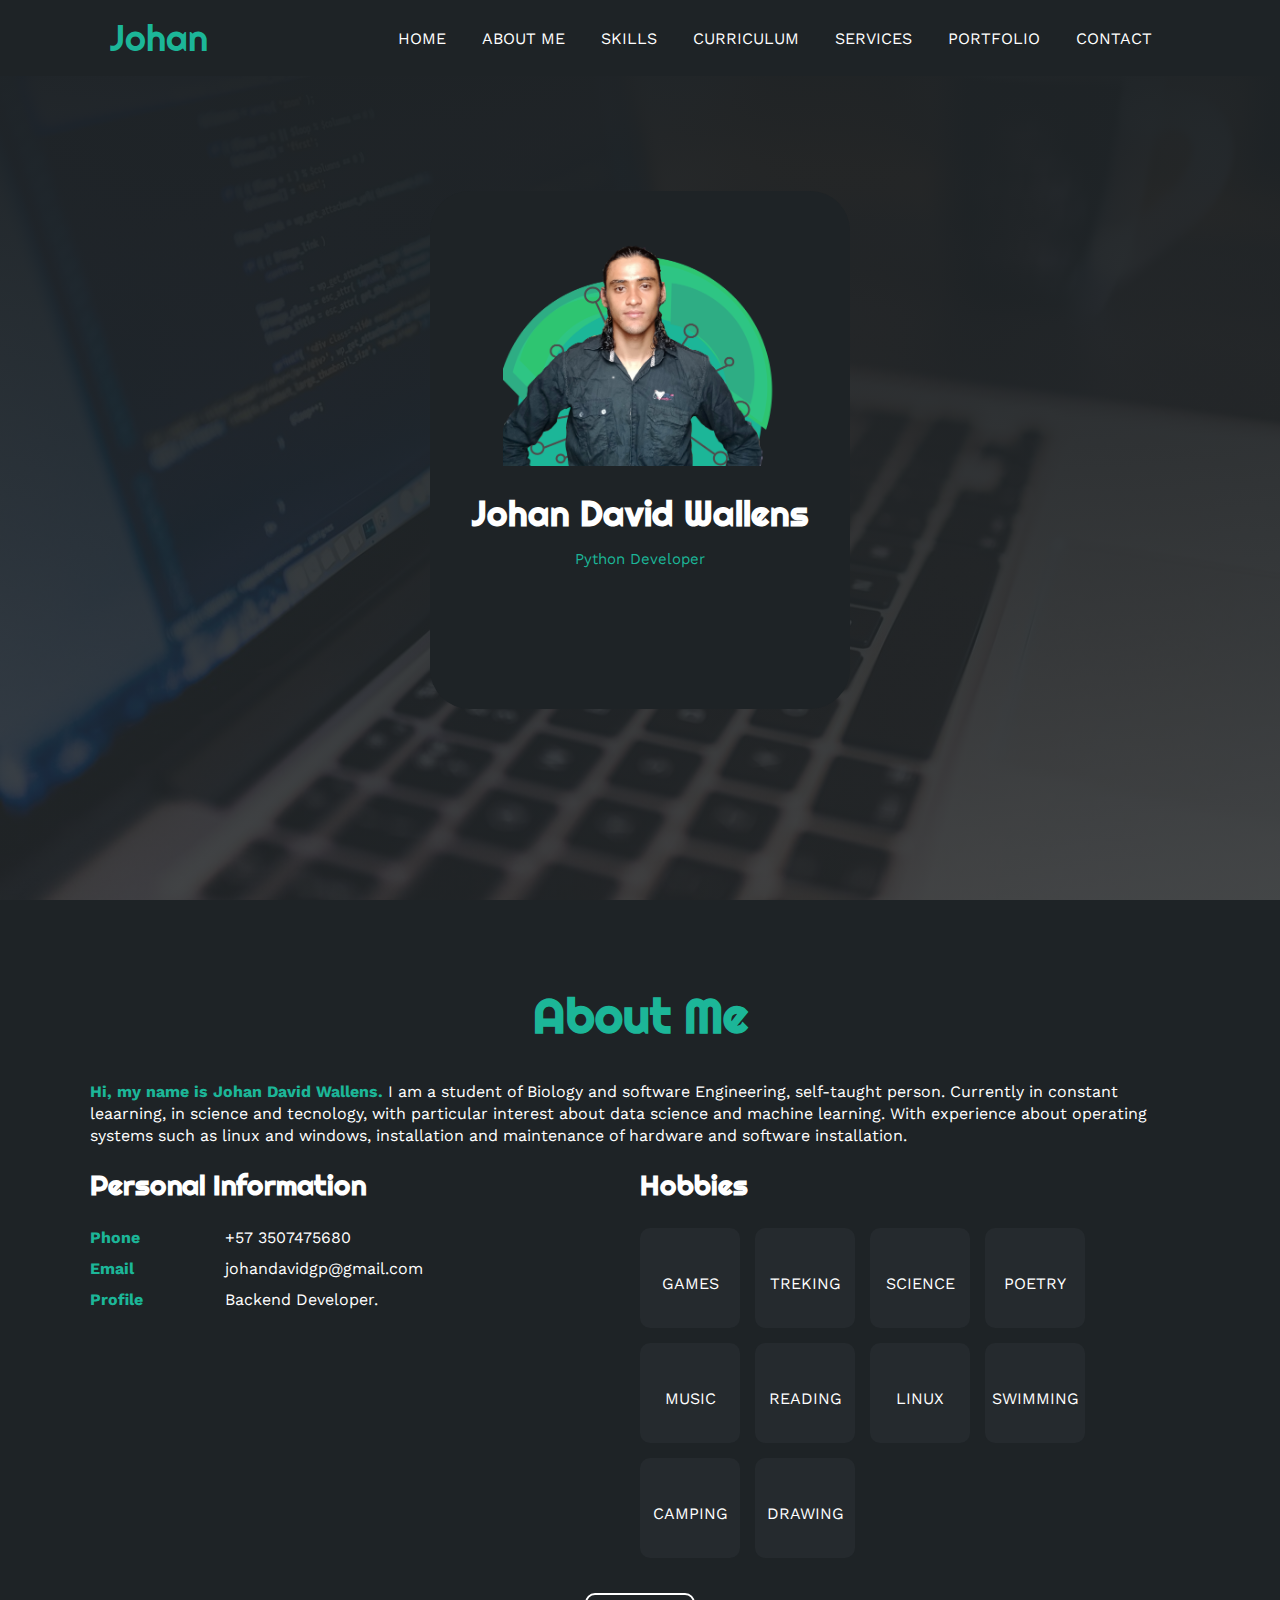
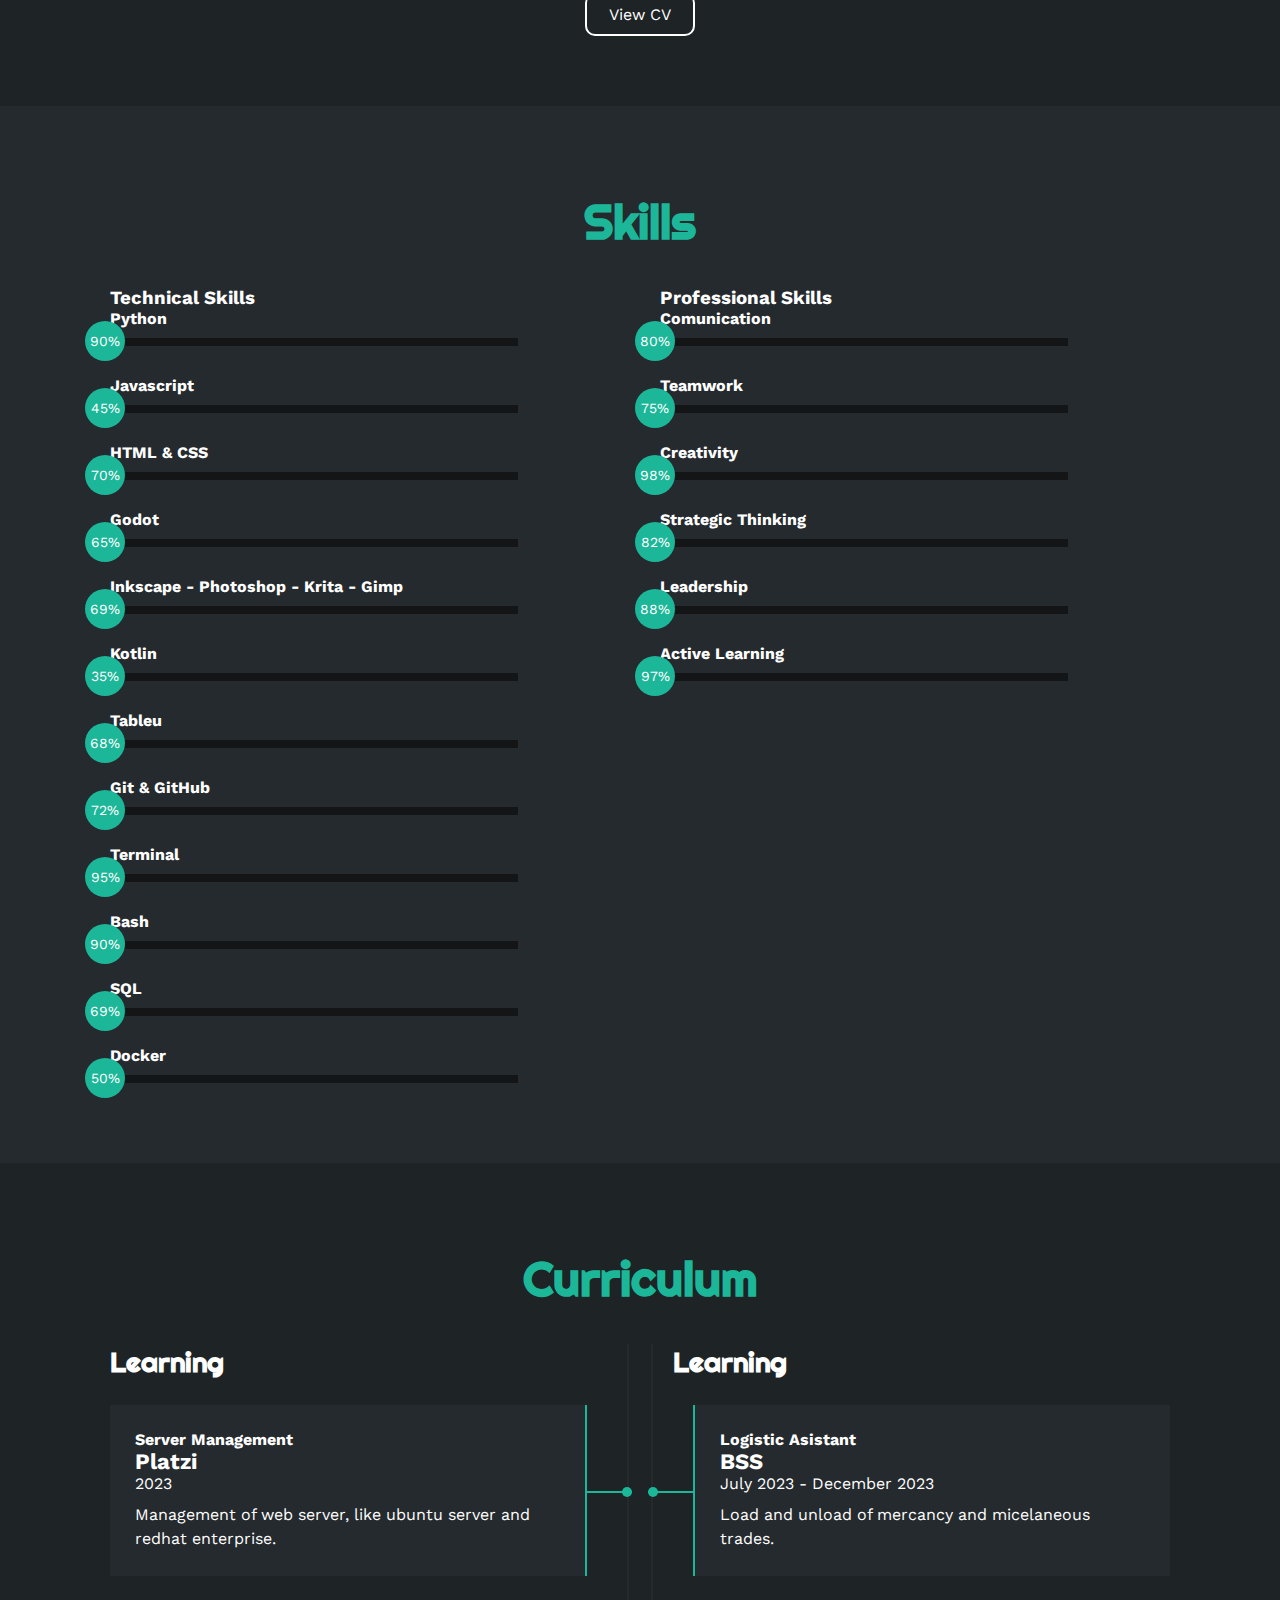
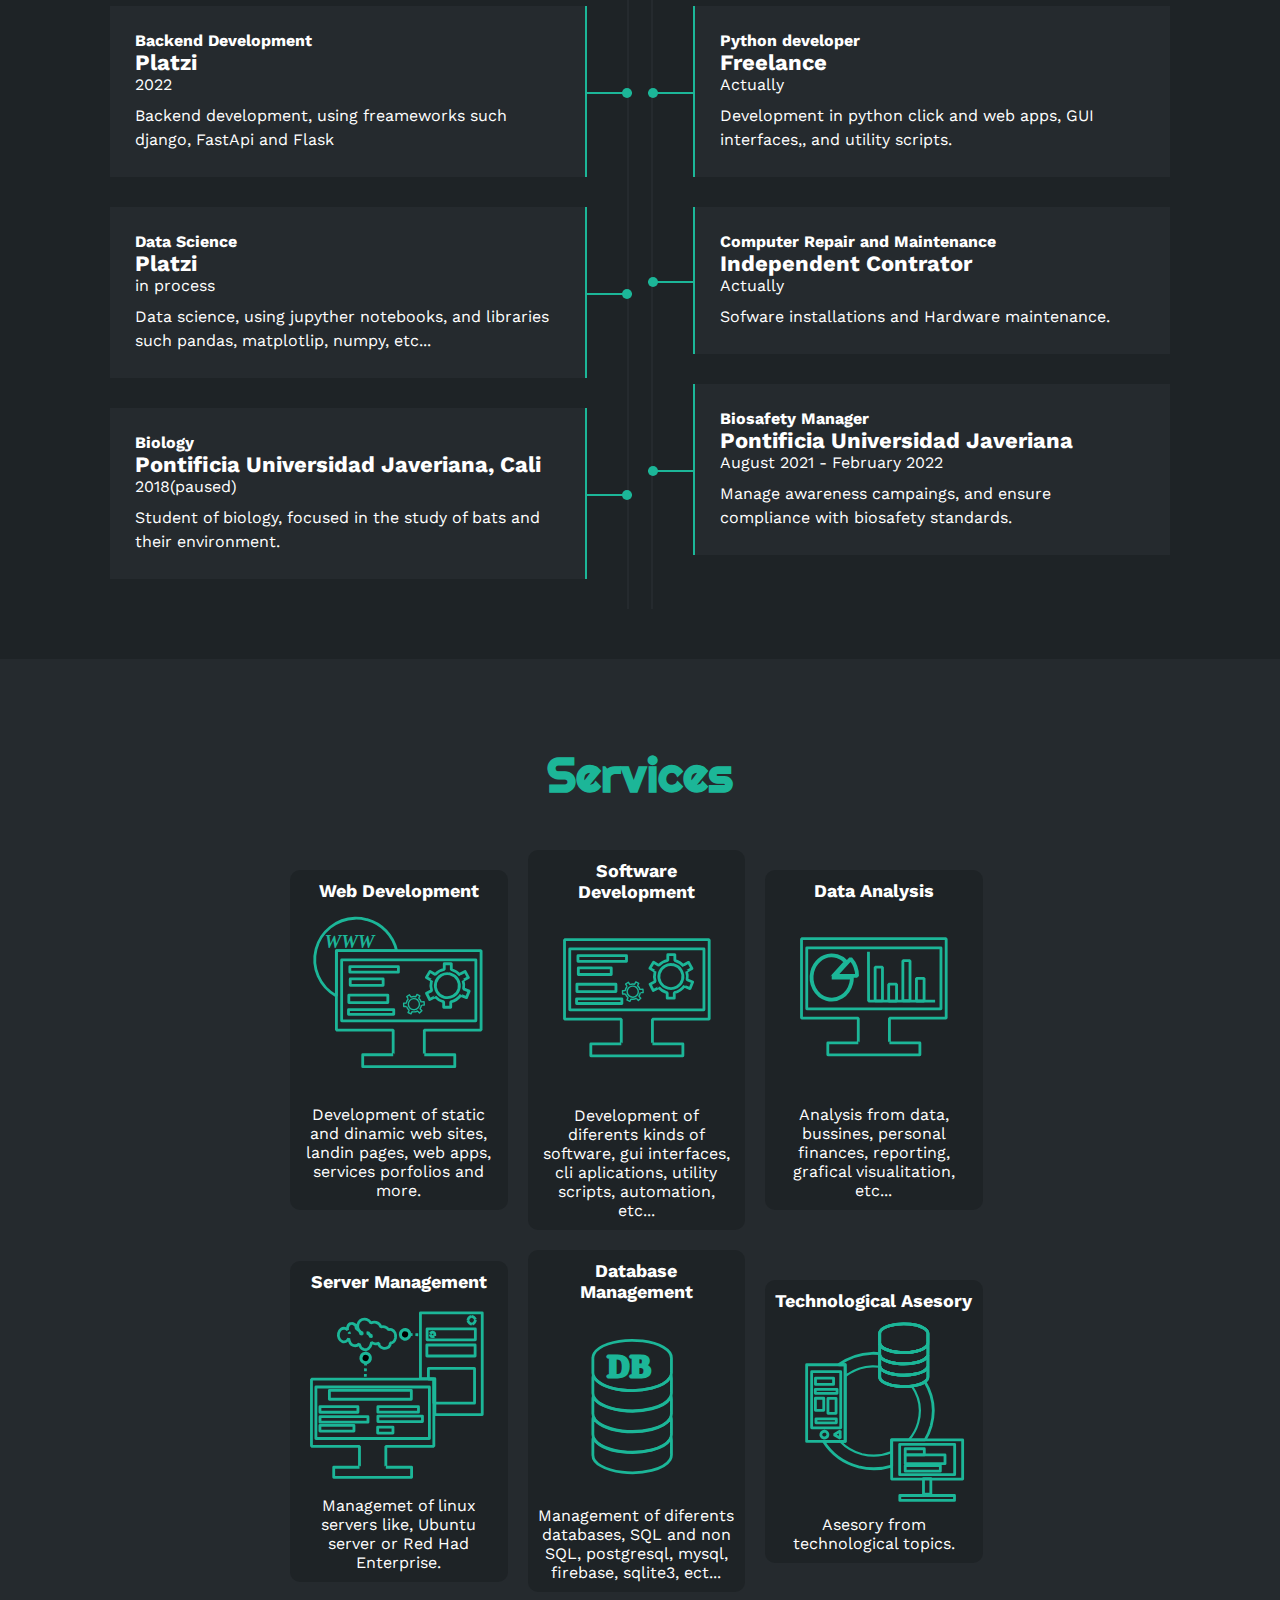
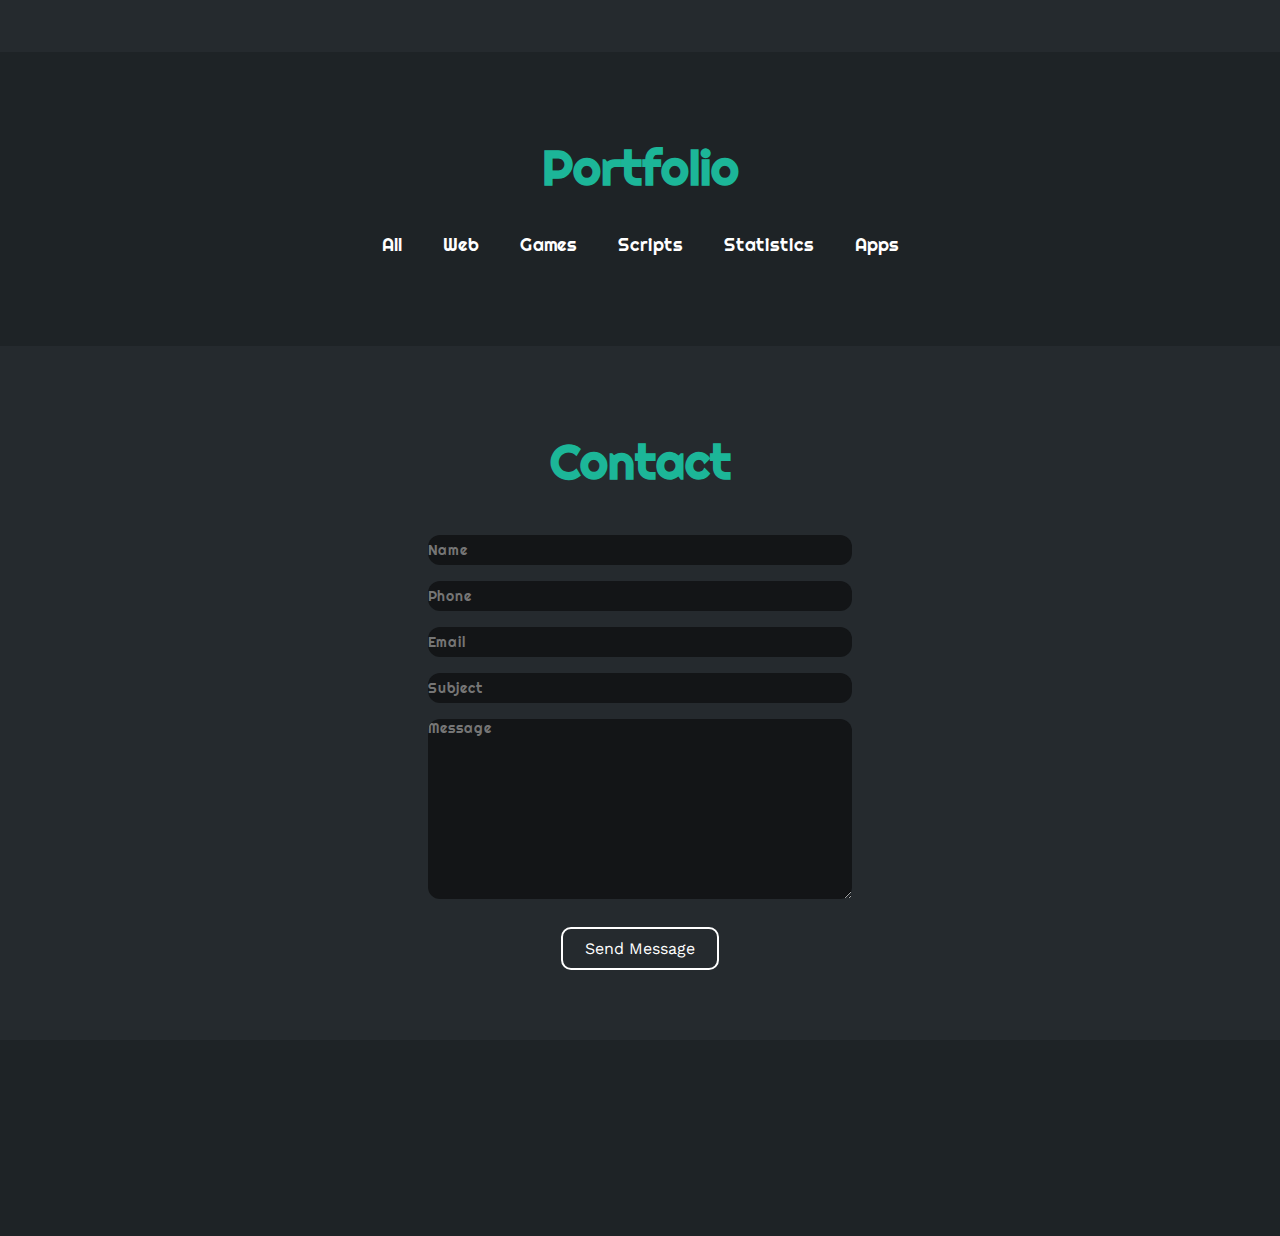
==== commit 798027d6: "franken builted" ====
--- a/index.html
+++ b/index.html
@@ -1,3 +1,4 @@
+<!DOCTYPE html>
 <html lang="en">
 <head>
     <meta charset="UTF-8">
@@ -13,542 +14,1559 @@
             <div class="logo">
                 <a href="#">Johan</a>
             </div>
-            <nav id="nav">
-                <ul>
-                    <li><a href="#home" onclick="select()">HOME</a></li>
-                    <li><a href="#aboutme" onclick="select()">ABOUT ME</a></li>
-                    <li><a href="#skills" onclick="select()">SKILLS</a></li>
-                    <li><a href="#curriculum" onclick="select()">CURRICULUM</a></li>
-                    <li><a href="#portfolio" onclick="select()">PORTFOLIO</a></li>
-                    <li><a href="#contact" onclick="select()">CONTACT</a></li>
-                </ul>
-            </nav>
-            <div class="nav-responsive" onclick="showHiddeMenu()">
-                <i class="fa-solid fa-bars"></i>
-            </div>
+            
+<nav id="nav">
+    <ul>
+        <li><a href="#home" onclick="select()">HOME</a></li>
+        <li><a href="#aboutme" onclick="select()">ABOUT ME</a></li>
+        <li><a href="#skills" onclick="select()">SKILLS</a></li>
+        <li><a href="#curriculum" onclick="select()">CURRICULUM</a></li>
+        <li><a href="#services" onclick="select()">SERVICES</a></li>
+        <li><a href="#portfolio" onclick="select()">PORTFOLIO</a></li>
+        <li><a href="#contact" onclick="select()">CONTACT</a></li>
+    </ul>
+</nav>
+<div class="nav-responsive" onclick="showHiddeMenu()">
+    <i class="fa-solid fa-bars"></i>
+</div>
+
         </header>
     </div>
-
-    <!-- SECTION HOME-->
-    <section id="home" class="home">
-        <div class="banner-contain">
-            <div class="img-container">
-                <img src="img/johan.png" alt="">
-            </div>
-            <h1>Johan David Wallens</h1>
-            <h2>Python developer</h2>
-            <div class="social">
-                <a href="https://github.com/Johan-Wa" target="_blank">
-                    <i class="fa-brands fa-github"></i>
-                </a>
-                <a href=" https://wa.me/573507475680" target="_blank">
-                    <i class="fa-brands fa-whatsapp"></i>
-                </a>
-                <a href="https://public.tableau.com/app/profile/johan.david.wallens/vizzes" target="_blank">
-                    <i class="fa-regular fa-chart-bar"></i>
-                </a>
-                <a href="https://www.linkedin.com/in/johan-david-wallens-pati%C3%B1o-a78401152/" target="_blank">
-                    <i class="fa-brands fa-linkedin"></i>
-                </a>
-                <a href="https://t.me/+577475680." target="_blank">
-                    <i class="fa-brands fa-telegram"></i>
-                </a>
-            </div>
+    <main>
+        
+<!-- SECTION HOME-->
+<section id="home" class="home">
+    <div class="banner-contain">
+        <div class="img-container">
+            <img src="src/img/johan.png" alt="">
         </div>
-    </section>
-
-    <!-- SECTION ABOIUT ME-->
-    <section class="aboutme" id="aboutme">
-        <div class="section-contain">
-            <h2>About Me</h2>
-            <p><span>Hi, my name is Johan David Wallens.</span> I am a student of Biology and software Engineering, 
-                self-taught person. Currently in constant leaarning, in
-                science and tecnology, with particular interest
-                about data science and machine learning. With
-                experience about operating systems such as linux and
-                windows, installation and maintenance of
-                hardware and software installation.</p>
-            <div class="row">
-                <!-- Personal information-->
-                <div class="col">
-                    <h3>Personal Information</h3>
-                    <ul>
-                        <li>
-                            <strong>Birthday</strong>
-                            28-06-1994
-                        </li>
-                        <li>
-                            <strong>Phone</strong>
-                            +57 3507475680
-                        </li>
-                        <li>
-                            <strong>Email</strong>
-                            johandavidgp@gmail.com
-                        </li>
-                        <li>
-                            <strong>City</strong>
-                            Cali, Valle del cauca, Colombia
-                        </li>
-                        <li>
-                            <strong>Profile</strong>
-                            Back'end developer
-                        </li>
-                    </ul>
-                </div>
-                <!-- Hobbies -->
-                <div class="col">
-                    <h3>Hobbies</h3>
-                    <div class="hobbies-container">
-                        <div class="hobbie">
-                            <i class="fa-solid fa-gamepad"></i>
-                            <span>GAMES</span>
-                        </div>
-                        <div class="hobbie">
-                            <i class="fa-solid fa-person-hiking"></i>
-                            <span>TREKING</span>
-                        </div>
-                        <div class="hobbie">
-                            <i class="fa-solid fa-flask"></i>
-                            <span>SCIENCE</span>
-                        </div>
-                        <div class="hobbie">
-                            <i class="fa-solid fa-pen-fancy"></i>
-                            <span>POETRY</span>
-                        </div>
-                        <div class="hobbie">
-                            <i class="fa-solid fa-headphones"></i>
-                            <span>MUSIC</span>
-                        </div>
-                        <div class="hobbie">
-                            <i class="fa-solid fa-book"></i>
-                            <span>READING</span>
-                        </div>
-                        <div class="hobbie">
-                            <i class="fa-brands fa-linux"></i>
-                            <span>lINUX</span>
-                        </div>
-                        <div class="hobbie">
-                            <i class="fa-solid fa-person-swimming"></i>
-                            <span>SWIMMING</span>
-                        </div>
-                        <div class="hobbie">
-                            <i class="fa-solid fa-tents"></i>
-                            <span>CAMPING</span>
-                        </div>
-                        <div class="hobbie">
-                            <i class="fa-solid fa-pencil"></i>
-                            <span>DRAWING</span>
-                        </div>
-                    </div>
-                </div>
-            </div>
-            <button>
-                <a href="src/CV_johan.pdf" target="blank">
-                    View CV <i class="fa-solid fa-download"></i>
-                    <span class="overlay"></span>
-                </a>
-            </button>
-        </div>
-    </section>
-
-    <!-- SECTION SKILLS -->
-    <section id="skills" class="skills">
-        <div class="section-contain">
-            <h2>Skills</h2>
-            <div class="row">
-                <!-- Technical Skill-->
-                <div class="col">
-                    <h3>Technical Skills</h3>
-                    <div class="skill">
-                        <span>Python</span>
-                        <div class="skill-bar">
-                            <div class="progress">
-                                <span>91%</span>
-                            </div>
-                        </div>
-                    </div>
-                    <div class="skill">
-                        <span>Javascript</span>
-                        <div class="skill-bar">
-                            <div class="progress">
-                                <span>45%</span>
-                            </div>
-                        </div>
-                    </div>
-                    <div class="skill">
-                        <span>HTML & CSS</span>
-                        <div class="skill-bar">
-                            <div class="progress">
-                                <span>70%</span>
-                            </div>
-                        </div>
-                    </div>
-                    <div class="skill">
-                        <span>Godot</span>
-                        <div class="skill-bar">
-                            <div class="progress">
-                                <span>65%</span>
-                            </div>
-                        </div>
-                    </div>
-                    <div class="skill">
-                        <span>Inkscape, Photoshop, Gimp & Krita</span>
-                        <div class="skill-bar">
-                            <div class="progress">
-                                <span>69%</span>
-                            </div>
-                        </div>
-                    </div>
-                    <div class="skill">
-                        <span>kottlin</span>
-                        <div class="skill-bar">
-                            <div class="progress">
-                                <span>35%</span>
-                            </div>
-                        </div>
-                    </div>
-                    <div class="skill">
-                        <span>Tableau</span>
-                        <div class="skill-bar">
-                            <div class="progress">
-                                <span>68%</span>
-                            </div>
-                        </div>
-                    </div>
-                    <div class="skill">
-                        <span>Git & Github</span>
-                        <div class="skill-bar">
-                            <div class="progress">
-                                <span>72%</span>
-                            </div>
-                        </div>
-                    </div>
-                    <div class="skill">
-                        <span>Terminal</span>
-                        <div class="skill-bar">
-                            <div class="progress">
-                                <span>95%</span>
-                            </div>
-                        </div>
-                    </div>
-                    <div class="skill">
-                        <span>Bash</span>
-                        <div class="skill-bar">
-                            <div class="progress">
-                                <span>90%</span>
-                            </div>
-                        </div>
-                    </div>
-                    <div class="skill">
-                        <span>SQL</span>
-                        <div class="skill-bar">
-                            <div class="progress">
-                                <span>69%</span>
-                            </div>
-                        </div>
-                    </div>
-                    <div class="skill">
-                        <span>Docker</span>
-                        <div class="skill-bar">
-                            <div class="progress">
-                                <span>50%</span>
-                            </div>
-                        </div>
-                    </div>
-                    
-                </div>
-                <!-- Professional Skills-->
-                <div class="col">
-                    <h3>Professional Skills</h3>
-                    <div class="skill">
-                        <span>Comunication</span>
-                        <div class="skill-bar">
-                            <div class="progress">
-                                <span>80%</span>
-                            </div>
-                        </div>
-                    </div>
-                    <div class="skill">
-                        <span>Teamwork</span>
-                        <div class="skill-bar">
-                            <div class="progress">
-                                <span>75%</span>
-                            </div>
-                        </div>
-                    </div>
-                    <div class="skill">
-                        <span>Creativity</span>
-                        <div class="skill-bar">
-                            <div class="progress">
-                                <span>98%</span>
-                            </div>
-                        </div>
-                    </div>
-                    <div class="skill">
-                        <span>Strategic Thinking</span>
-                        <div class="skill-bar">
-                            <div class="progress">
-                                <span>82%</span>
-                            </div>
-                        </div>
-                    </div>
-                    <div class="skill">
-                        <span>Leadership</span>
-                        <div class="skill-bar">
-                            <div class="progress">
-                                <span>88%</span>
-                            </div>
-                        </div>
-                    </div>
-                    <div class="skill">
-                        <span>Active Learning</span>
-                        <div class="skill-bar">
-                            <div class="progress">
-                                <span>97%</span>
-                            </div>
-                        </div>
-                    </div>
-                </div>
-            </div>
-        </div>
-    </section>
-
-    <!-- SECTION CURRICULUM -->
-    <section id="curriculum" class="curriculum">
-        <div class="section-contain">
-            <h2>Curriculum</h2>
-            <div class="row">
-                <div class="col left">
-                    <h3>Learning</h3>
-                    <div class="item left-i">
-                        <h4>Server Management</h4>
-                        <span class="school">platzi</span>
-                        <span class="date">2023</span>
-                        <p>Management of web server, like ubuntu server and redhat enterprise.</p>
-                        <div class="conector-left">
-                            <div class="circle-left"></div>
-                        </div>
-                    </div>
-                    <div class="item left-i">
-                        <h4>Back'end Development</h4>
-                        <span class="school">platzi</span>
-                        <span class="date">2022</span>
-                        <p>Back'end development, using freameworks such django, FastApi and Flask</p>
-                        <div class="conector-left">
-                            <div class="circle-left"></div>
-                        </div>
-                    </div>
-                    <div class="item left-i">
-                        <h4>Data Science</h4>
-                        <span class="school">platzi</span>
-                        <span class="date">in process</span>
-                        <p>Data science, using jupyther notebooks, and libraries such pandas, matplotlip, numpy, etc...</p>
-                        <div class="conector-left">
-                            <div class="circle-left"></div>
-                        </div>
-                    </div>
-                    <div class="item left-i">
-                        <h4>Biology</h4>
-                        <span class="school">Pontificia Universidad Javeriana, Cali</span>
-                        <span class="date">2018 (paused)</span>
-                        <p>Student of biology, focused in the study of bats and their environment.</p>
-                            <div class="conector-left">
-                                <div class="circle-left"></div>
-                            </div>
-                    </div>
-                </div>
-                <div class="col right">
-                    <h3>Jobs</h3>
-                    <div class="item right-i">
-                        <h4>Logistic Asistant</h4>
-                        <span class="school">BSS</span>
-                        <span class="date">Actually</span>
-                        <p>load and unload of mercancy
-                            and micelaneus trades.</p>
-                        <div class="conector-right">
-                            <div class="circle-right"></div>
-                        </div>
-                    </div>
-                    <div class="item right-i">
-                        <h4>Python developer</h4>
-                        <span class="school">Freelance</span>
-                        <span class="date">Actually</span>
-                        <p>Development in python, click apps, web aplications
-                            GUI interfaces, and utility scripts.
-                        </p>
-                        <div class="conector-right">
-                            <div class="circle-right"></div>
-                        </div>
-                    </div>
-                    <div class="item right-i">
-                        <h4>Computer Repair and Maintenance</h4>
-                        <span class="school">Independent Contrator</span>
-                        <span class="date">Actually</span>
-                        <p>Software installation and
-                            hardware maintenance.</p>
-                        <div class="conector-right">
-                            <div class="circle-right"></div>
-                        </div>
-                    </div>
-                    <div class="item right-i">
-                        <h4>Biosafety Manager</h4>
-                        <span class="school">Pontificia Universidad Javeriana, Cali</span>
-                        <span class="date">August 2021 - February 2022</span>
-                        <p>Manage awareness campaigns,
-                            and ensure compliance with
-                            biosafety standars.</p>
-                            <div class="conector-right">
-                                <div class="circle-right"></div>
-                            </div>
-                    </div>
-                </div>
-            </div>
-        </div>
-    </section>
-
-    <!-- SECTION PORTFOLIO -->
-    <section class="portfolio" id="portfolio">
-        <div class="section-contain">
-            <h2>Portfolio</h2>
-            <div class="categories" id="categories">
-                <a href="#" class="active">All</a>
-                <a href="#">Web</a>
-                <a href="#">Games</a>
-                <a href="#">Scripts</a>
-                <a href="#">Statistics</a>
-                <a href="#">Apps</a>
-            </div>
-            <div class="projects">
-                <div class="grid" id="grid">
-                    <div class="item"
-                        data-categories="web"
-                        data-description="Social web, developed with djando, Bootstrap and HTML"
-                    >
-                    
-                        <div class="item-contenido">
-                            <img src="img/picstory.png">
-                        </div>
-                    </div>
-                    <div class="item"
-                        data-categories="apps"
-                        data-description="GUI app that generates curriculums, developed with python."
-                    >
-                        <div class="item-contenido">
-                            <img src="img/cv_creator.png">
-                        </div>
-                    </div>
-                    <div class="item"
-                        data-categories="games"
-                        data-description="A simple game, made in godot engine with GDScript language."
-                    >
-                        <div class="item-contenido">
-                            <img src="img/arkanet.png">
-                        </div>
-                    </div>
-                    <div class="item"
-                        data-categories="statistics"
-                        data-description="A parametric estimation graph, made in jupyter notebooks."
-                    >
-                        <div class="item-contenido">
-                            <img src="img/estimacion_parametrica.png">
-                        </div>
-                    </div>
-                    <div class="item" 
-                        data-categories="scripts"
-                        data-description="A simple escript that delaim a randonly poem."
-                    >
-                        <div class="item-contenido">
-                            <img src="img/poemary.png">
-                        </div>
-                    </div>
-                    <div class="item" 
-                        data-categories="scripts"
-                        data-description="A simple script that move media files into a directori and compress they."
-                    >
-                        <div class="item-contenido">
-                            <img src="img/movefiles.png">
-                        </div>
-                    </div>
-                    <div class="item"
-                        data-categories="statistics"
-                        data-description="Simetric data graph, made in jupyter notebooks"
-                    >
-                        <div class="item-contenido">
-                            <img src="img/datos_simetricos.png">
-                        </div>
-                    </div>
-                    <div class="item"
-                        data-categories="apps"
-                        data-description="A conosole application that simulates a sells app, with database (sql,python)."
-                    >
-                        <div class="item-contenido">
-                            <img src="img/sells_simulator.png">
-                        </div>
-                    </div>
-                    <div class="item"
-                        data-categories="web"
-                        data-description="My personal web and curriculum, with a responsive design, developed with HTML, CSS and Javascript."
-                    >
-                        <div class="item-contenido">
-                            <img src="img/johan-wa.png">
-                        </div>
-                    </div>
-                </div>
-                <div class="grid-overlay" id="grid-overlay">
-                    <div class="img-container">
-                        <button id="btn-close-popup"><i class="fa-solid fa-xmark"></i></button>
-                        <img src="" alt="">
-                    </div>
-                    <p class="description"></p>
-                </div>
-            </div>
-        </div>
-    </section>
-
-    <!-- SECTION CONTACT -->
-    <section class="contact" id="contact">
-        <div class="section-contain">
-            <h2>Contact</h2>
-            <!-- Form -->
-            <form class="form" action="mailto:johandavidgp@gmail.com" method="post" enctype="text/plain">
-                <input type="text" placeholder="Name" name="name">
-                <input type="text" placeholder="Phone" name="phone">
-                <input type="text" placeholder="Email" name="mail">
-                <input type="text" placeholder="Subject" name="subject">
-                <textarea cols="30" rows="10" placeholder="Message" name="message"></textarea>
-                <button type="submit">
-                    Send Message
-                    <i class="fa-solid fa-paper-plane"></i>
-                    <span class="overlay"></span>
-                </button>
-            </form>
-        </div>
-    </section>
-    <!-- Footer -->
-    <footer>
-        <a href="#home" class="up">
-            <i class="fa-solid fa-angles-up"></i>
-        </a>
+        <h1>Johan David Wallens</h1>
+        <h2>Python Developer</h2>
+        
         <div class="social">
+            
+            <a href="" target="_blank">
+                
+            </a>
+            
             <a href="https://github.com/Johan-Wa" target="_blank">
                 <i class="fa-brands fa-github"></i>
             </a>
-            <a href=" https://wa.me/573507475680" target="_blank">
+            
+            <a href="https://wa.me/573507475680" target="_blank">
                 <i class="fa-brands fa-whatsapp"></i>
             </a>
+            
             <a href="https://public.tableau.com/app/profile/johan.david.wallens/vizzes" target="_blank">
                 <i class="fa-regular fa-chart-bar"></i>
             </a>
+            
             <a href="https://www.linkedin.com/in/johan-david-wallens-pati%C3%B1o-a78401152/" target="_blank">
                 <i class="fa-brands fa-linkedin"></i>
             </a>
-            <a href="https://t.me/+577475680." target="_blank">
+            
+            <a href="https://t.me/jodral" target="_blank">
                 <i class="fa-brands fa-telegram"></i>
             </a>
+            
         </div>
+        
+    </div>
+</section>
+
+<!-- SECTION ABOIUT ME-->
+<section class="aboutme" id="aboutme">
+    <div class="section-contain">
+        <h2>About Me</h2>
+        <p><span>Hi, my name is Johan David Wallens.</span> I am a student of Biology and software Engineering,
+self-taught person. Currently in constant leaarning, in
+science and tecnology, with particular interest
+about data science and machine learning. With
+experience about operating systems such as linux and
+windows, installation and maintenance of
+hardware and software installation.</p>
+        <div class="row">
+            
+            <!-- Personal information-->
+            <div class="col">
+                <h3>Personal Information</h3>
+                <ul>
+                    
+                    <li>
+                        <strong>Phone</strong>
+                        +57 3507475680
+                    </li>
+                    
+                    <li>
+                        <strong>Email</strong>
+                        johandavidgp@gmail.com
+                    </li>
+                    
+                    <li>
+                        <strong>Profile</strong>
+                        Backend Developer.
+                    </li>
+                    
+                </ul>
+            </div>
+            
+            
+            <!-- Hobbies -->
+            <div class="col">
+                <h3>Hobbies</h3>
+                <div class="hobbies-container">
+                    
+                    <div class="hobbie">
+                        <i class="fa-solid fa-gamepad"></i>
+                        <span>GAMES</span>
+                    </div>
+                    
+                    <div class="hobbie">
+                        <i class="fa-solid fa-person-hiking"></i>
+                        <span>TREKING</span>
+                    </div>
+                    
+                    <div class="hobbie">
+                        <i class="fa-solid fa-flask"></i>
+                        <span>SCIENCE</span>
+                    </div>
+                    
+                    <div class="hobbie">
+                        <i class="fa-solid fa-pen-fancy"></i>
+                        <span>POETRY</span>
+                    </div>
+                    
+                    <div class="hobbie">
+                        <i class="fa-solid fa-headphones"></i>
+                        <span>MUSIC</span>
+                    </div>
+                    
+                    <div class="hobbie">
+                        <i class="fa-solid fa-book"></i>
+                        <span>READING</span>
+                    </div>
+                    
+                    <div class="hobbie">
+                        <i class="fa-brands fa-linux"></i>
+                        <span>LINUX</span>
+                    </div>
+                    
+                    <div class="hobbie">
+                        <i class="fa-solid fa-person-swimming"></i>
+                        <span>SWIMMING</span>
+                    </div>
+                    
+                    <div class="hobbie">
+                        <i class="fa-solid fa-tents"></i>
+                        <span>CAMPING</span>
+                    </div>
+                    
+                    <div class="hobbie">
+                        <i class="fa-solid fa-pencil"></i>
+                        <span>DRAWING</span>
+                    </div>
+                    
+                </div>
+            </div>
+            
+        </div>
+        
+        <button>
+            <a href="src/CV_johan.pdf" target="blank">
+                View CV <i class="fa-solid fa-download"></i>
+                <span class="overlay"></span>
+            </a>
+        </button>
+        
+    </div>
+</section>
+
+<!-- SECTION SKILLS -->
+<section id="skills" class="skills">
+    <div class="section-contain">
+        <h2>Skills</h2>
+        <div class="row">
+            
+            <!-- Technical Skill-->
+            <div class="col">
+                <h3>Technical Skills</h3>
+                
+                <div class="skill">
+                    <span>Python</span>
+                    <div class="skill-bar">
+                        <div class="progress">
+                            <span>90%</span>
+                        </div>
+                    </div>
+                </div>
+                
+                <div class="skill">
+                    <span>Javascript</span>
+                    <div class="skill-bar">
+                        <div class="progress">
+                            <span>45%</span>
+                        </div>
+                    </div>
+                </div>
+                
+                <div class="skill">
+                    <span>HTML & CSS</span>
+                    <div class="skill-bar">
+                        <div class="progress">
+                            <span>70%</span>
+                        </div>
+                    </div>
+                </div>
+                
+                <div class="skill">
+                    <span>Godot</span>
+                    <div class="skill-bar">
+                        <div class="progress">
+                            <span>65%</span>
+                        </div>
+                    </div>
+                </div>
+                
+                <div class="skill">
+                    <span>Inkscape - Photoshop - Krita - Gimp</span>
+                    <div class="skill-bar">
+                        <div class="progress">
+                            <span>69%</span>
+                        </div>
+                    </div>
+                </div>
+                
+                <div class="skill">
+                    <span>Kotlin</span>
+                    <div class="skill-bar">
+                        <div class="progress">
+                            <span>35%</span>
+                        </div>
+                    </div>
+                </div>
+                
+                <div class="skill">
+                    <span>Tableu</span>
+                    <div class="skill-bar">
+                        <div class="progress">
+                            <span>68%</span>
+                        </div>
+                    </div>
+                </div>
+                
+                <div class="skill">
+                    <span>Git & GitHub</span>
+                    <div class="skill-bar">
+                        <div class="progress">
+                            <span>72%</span>
+                        </div>
+                    </div>
+                </div>
+                
+                <div class="skill">
+                    <span>Terminal</span>
+                    <div class="skill-bar">
+                        <div class="progress">
+                            <span>95%</span>
+                        </div>
+                    </div>
+                </div>
+                
+                <div class="skill">
+                    <span>Bash</span>
+                    <div class="skill-bar">
+                        <div class="progress">
+                            <span>90%</span>
+                        </div>
+                    </div>
+                </div>
+                
+                <div class="skill">
+                    <span>SQL</span>
+                    <div class="skill-bar">
+                        <div class="progress">
+                            <span>69%</span>
+                        </div>
+                    </div>
+                </div>
+                
+                <div class="skill">
+                    <span>Docker</span>
+                    <div class="skill-bar">
+                        <div class="progress">
+                            <span>50%</span>
+                        </div>
+                    </div>
+                </div>
+                
+                
+            </div>
+            
+
+            
+            <!-- Professional Skill-->
+            <div class="col">
+                <h3>Professional Skills</h3>
+                
+                <div class="skill">
+                    <span>Comunication</span>
+                    <div class="skill-bar">
+                        <div class="progress">
+                            <span>80%</span>
+                        </div>
+                    </div>
+                </div>
+                
+                <div class="skill">
+                    <span>Teamwork</span>
+                    <div class="skill-bar">
+                        <div class="progress">
+                            <span>75%</span>
+                        </div>
+                    </div>
+                </div>
+                
+                <div class="skill">
+                    <span>Creativity</span>
+                    <div class="skill-bar">
+                        <div class="progress">
+                            <span>98%</span>
+                        </div>
+                    </div>
+                </div>
+                
+                <div class="skill">
+                    <span>Strategic Thinking</span>
+                    <div class="skill-bar">
+                        <div class="progress">
+                            <span>82%</span>
+                        </div>
+                    </div>
+                </div>
+                
+                <div class="skill">
+                    <span>Leadership</span>
+                    <div class="skill-bar">
+                        <div class="progress">
+                            <span>88%</span>
+                        </div>
+                    </div>
+                </div>
+                
+                <div class="skill">
+                    <span>Active Learning</span>
+                    <div class="skill-bar">
+                        <div class="progress">
+                            <span>97%</span>
+                        </div>
+                    </div>
+                </div>
+                
+            </div>
+            
+
+
+            
+        </div>
+    </div>
+</section>
+
+<!-- SECTION CURRICULUM -->
+<section id="curriculum" class="curriculum">
+    <div class="section-contain">
+        <h2>Curriculum</h2>
+        <div class="row">
+            
+            <div class="col left">
+                <h3>Learning</h3>
+                
+                <div class="item left-i">
+                    <h4>Server Management</h4>
+                    <span class="school">Platzi</span>
+                    <span class="date">2023</span>
+                    <p>Management of web server, like ubuntu server and redhat enterprise.</p>
+                    <div class="conector-left">
+                        <div class="circle-left"></div>
+                    </div>
+                </div>
+                
+                <div class="item left-i">
+                    <h4>Backend Development</h4>
+                    <span class="school">Platzi</span>
+                    <span class="date">2022</span>
+                    <p>Backend development, using freameworks such django, FastApi and Flask</p>
+                    <div class="conector-left">
+                        <div class="circle-left"></div>
+                    </div>
+                </div>
+                
+                <div class="item left-i">
+                    <h4>Data Science</h4>
+                    <span class="school">Platzi</span>
+                    <span class="date">in process</span>
+                    <p>Data science, using jupyther notebooks, and libraries such pandas, matplotlip, numpy, etc...</p>
+                    <div class="conector-left">
+                        <div class="circle-left"></div>
+                    </div>
+                </div>
+                
+                <div class="item left-i">
+                    <h4>Biology</h4>
+                    <span class="school">Pontificia Universidad Javeriana, Cali</span>
+                    <span class="date">2018(paused)</span>
+                    <p>Student of biology, focused in the study of bats and their environment.</p>
+                    <div class="conector-left">
+                        <div class="circle-left"></div>
+                    </div>
+                </div>
+                
+            </div>
+            
+            
+            <div class="col right">
+                <h3>Learning</h3>
+                
+                <div class="item right-i">
+                    <h4>Logistic Asistant</h4>
+                    <span class="school">BSS</span>
+                    <span class="date">July 2023 - December 2023</span>
+                    <p>Load and unload of mercancy and micelaneous trades.</p>
+                    <div class="conector-right">
+                        <div class="circle-right"></div>
+                    </div>
+                </div>
+                
+                <div class="item right-i">
+                    <h4>Python developer</h4>
+                    <span class="school">Freelance</span>
+                    <span class="date">Actually</span>
+                    <p>Development in python click and web apps, GUI interfaces,, and utility scripts.</p>
+                    <div class="conector-right">
+                        <div class="circle-right"></div>
+                    </div>
+                </div>
+                
+                <div class="item right-i">
+                    <h4>Computer Repair and Maintenance</h4>
+                    <span class="school">Independent Contrator</span>
+                    <span class="date">Actually</span>
+                    <p>Sofware installations and Hardware maintenance.</p>
+                    <div class="conector-right">
+                        <div class="circle-right"></div>
+                    </div>
+                </div>
+                
+                <div class="item right-i">
+                    <h4>Biosafety Manager</h4>
+                    <span class="school">Pontificia Universidad Javeriana</span>
+                    <span class="date">August 2021 - February 2022</span>
+                    <p>Manage awareness campaings, and ensure compliance with biosafety standards.</p>
+                    <div class="conector-right">
+                        <div class="circle-right"></div>
+                    </div>
+                </div>
+                
+            </div>
+            
+            
+        </div>
+    </div>
+</section>
+<!-- SECTION SERVICES -->
+<section class="services" id="services">
+    <div class="section-contain">
+        
+        <h2>Services</h2>
+        <div class="cards-container">
+            
+            <div class="card">
+                <h3>Web Development</h3>
+                <div class="im-card">
+                    <svg
+width="200"
+height="200"
+viewBox="0 0 52.916665 52.916666"
+version="1.1"
+id="svg1"
+xmlns="http://www.w3.org/2000/svg"
+xmlns:svg="http://www.w3.org/2000/svg">
+<defs
+id="defs1" />
+<g
+id="layer1">
+<g
+id="g9"
+transform="matrix(0.49509101,0,0,0.49509101,59.812443,15.898913)"
+style="stroke-width:1.60324;stroke-dasharray:none">
+<path
+id="path2"
+style="fill:none;stroke:#000000;stroke-width:1.60324;stroke-linecap:square;stroke-linejoin:bevel;stroke-dasharray:none"
+d="m -41.50496,0.12143962 c -0.0079,0 -0.01395,0.006538 -0.01395,0.0144694 V 3.365686 a 9.3955231,9.3955231 0 0 0 -5.149556,2.8670085 L -49.61816,4.4617432 c -0.0068,-0.00408 -0.01555,-0.00163 -0.01964,0.00517 l -2.052071,3.418396 c -0.0041,0.0068 -0.0022,0.015555 0.0047,0.019637 l 2.974495,1.784904 c 0.0068,0.00408 0.01555,0.00215 0.01964,-0.00465 l 0.06356,-0.1059366 a 9.3955231,9.3955231 0 0 0 -0.220141,0.6273514 9.3955231,9.3955231 0 0 0 0.160713,5.215702 l -2.92902,1.471745 c -0.0071,0.0036 -0.0098,0.01203 -0.0062,0.01912 l 1.790072,3.562056 c 0.0036,0.0071 0.01203,0.01028 0.01912,0.0067 l 3.099552,-1.557528 c 0.0071,-0.0036 0.0098,-0.01203 0.0062,-0.01912 l -0.03411,-0.06821 a 9.3955231,9.3955231 0 0 0 4.564579,2.828768 9.3955231,9.3955231 0 0 0 0.330213,0.06098 v 3.134176 c 0,0.0079 0.0065,0.01447 0.01447,0.01447 h 3.986837 c 0.0079,0 0.01447,-0.0065 0.01447,-0.01447 v -3.087667 a 9.3955231,9.3955231 0 0 0 5.83582,-3.916557 l -0.09819,0.243913 c -0.003,0.0074 9.13e-4,0.01563 0.0083,0.0186 l 3.216341,1.298112 c 0.0074,0.003 0.01563,-3.96e-4 0.0186,-0.0078 l 1.492416,-3.697449 c 0.003,-0.0074 -9.13e-4,-0.01563 -0.0083,-0.0186 l -3.176551,-1.282093 a 9.3955231,9.3955231 0 0 0 -0.294039,-4.7588819 l 0.0016,0.00258 c 0.0038,0.00697 0.01215,0.00948 0.01912,0.00568 l 3.046326,-1.6588135 c 0.007,-0.00379 0.01,-0.012154 0.0062,-0.01912 l -1.906861,-3.5015951 c -0.0038,-0.00697 -0.01215,-0.00948 -0.01912,-0.00568 l -3.046326,1.6588135 c -0.007,0.00379 -0.01,0.012154 -0.0062,0.01912 l 0.287838,0.5286499 a 9.3955231,9.3955231 0 0 0 -4.811076,-3.1538127 l -0.151412,-0.040824 a 9.3955231,9.3955231 0 0 0 -0.08733,-0.01602 V 0.13590902 c 0,-0.007932 -0.0065,-0.0144694 -0.01447,-0.0144694 z" />
+<path
+style="fill:none;stroke:#000000;stroke-width:1.60324;stroke-linecap:square;stroke-linejoin:bevel;stroke-dasharray:none"
+id="path4"
+d="m -37.940367,5.9823257 a 6.8501225,6.8501225 0 0 1 4.793837,8.3949793 6.8501225,6.8501225 0 0 1 -8.374893,4.828843 6.8501225,6.8501225 0 0 1 -4.863765,-8.354659 6.8501225,6.8501225 0 0 1 8.334281,-4.8986033" />
+</g>
+<g
+id="g10"
+transform="matrix(0.20709602,0.09826482,-0.09826482,0.20709602,40.163218,28.658477)"
+style="stroke-width:1.73137;stroke-dasharray:none">
+<path
+id="path9"
+style="fill:none;stroke:#000000;stroke-width:1.73137;stroke-linecap:square;stroke-linejoin:bevel;stroke-dasharray:none"
+d="m -41.50496,0.12143962 c -0.0079,0 -0.01395,0.006538 -0.01395,0.0144694 V 3.365686 a 9.3955231,9.3955231 0 0 0 -5.149556,2.8670085 L -49.61816,4.4617432 c -0.0068,-0.00408 -0.01555,-0.00163 -0.01964,0.00517 l -2.052071,3.418396 c -0.0041,0.0068 -0.0022,0.015555 0.0047,0.019637 l 2.974495,1.784904 c 0.0068,0.00408 0.01555,0.00215 0.01964,-0.00465 l 0.06356,-0.1059366 a 9.3955231,9.3955231 0 0 0 -0.220141,0.6273514 9.3955231,9.3955231 0 0 0 0.160713,5.215702 l -2.92902,1.471745 c -0.0071,0.0036 -0.0098,0.01203 -0.0062,0.01912 l 1.790072,3.562056 c 0.0036,0.0071 0.01203,0.01028 0.01912,0.0067 l 3.099552,-1.557528 c 0.0071,-0.0036 0.0098,-0.01203 0.0062,-0.01912 l -0.03411,-0.06821 a 9.3955231,9.3955231 0 0 0 4.564579,2.828768 9.3955231,9.3955231 0 0 0 0.330213,0.06098 v 3.134176 c 0,0.0079 0.0065,0.01447 0.01447,0.01447 h 3.986837 c 0.0079,0 0.01447,-0.0065 0.01447,-0.01447 v -3.087667 a 9.3955231,9.3955231 0 0 0 5.83582,-3.916557 l -0.09819,0.243913 c -0.003,0.0074 9.13e-4,0.01563 0.0083,0.0186 l 3.216341,1.298112 c 0.0074,0.003 0.01563,-3.96e-4 0.0186,-0.0078 l 1.492416,-3.697449 c 0.003,-0.0074 -9.13e-4,-0.01563 -0.0083,-0.0186 l -3.176551,-1.282093 a 9.3955231,9.3955231 0 0 0 -0.294039,-4.7588819 l 0.0016,0.00258 c 0.0038,0.00697 0.01215,0.00948 0.01912,0.00568 l 3.046326,-1.6588135 c 0.007,-0.00379 0.01,-0.012154 0.0062,-0.01912 l -1.906861,-3.5015951 c -0.0038,-0.00697 -0.01215,-0.00948 -0.01912,-0.00568 l -3.046326,1.6588135 c -0.007,0.00379 -0.01,0.012154 -0.0062,0.01912 l 0.287838,0.5286499 a 9.3955231,9.3955231 0 0 0 -4.811076,-3.1538127 l -0.151412,-0.040824 a 9.3955231,9.3955231 0 0 0 -0.08733,-0.01602 V 0.13590902 c 0,-0.007932 -0.0065,-0.0144694 -0.01447,-0.0144694 z" />
+<path
+style="fill:none;stroke:#000000;stroke-width:1.73137;stroke-linecap:square;stroke-linejoin:bevel;stroke-dasharray:none"
+id="path10"
+d="m -37.940367,5.9823257 a 6.8501225,6.8501225 0 0 1 4.793837,8.3949793 6.8501225,6.8501225 0 0 1 -8.374893,4.828843 6.8501225,6.8501225 0 0 1 -4.863765,-8.354659 6.8501225,6.8501225 0 0 1 8.334281,-4.8986033" />
+</g>
+<g
+id="g13"
+transform="translate(2.7903536,3.3542968)">
+<path
+id="rect1"
+style="fill:none;stroke:#000000;stroke-width:0.79375;stroke-linecap:square;stroke-linejoin:bevel;stroke-dasharray:none"
+d="M 6.0642293,8.8924805 V 31.296281 H 22.06687 v 6.956681 c 0,0.0071 0.0058,0.01292 0.01292,0.01292 H 13.4922 c -0.0068,0 -0.0124,0.0056 -0.0124,0.0124 v 3.331063 c 0,0.0068 0.0056,0.0124 0.0124,0.0124 h 25.932267 c 0.0068,0 0.0124,-0.0056 0.0124,-0.0124 v -3.331063 c 0,-0.0068 -0.0056,-0.0124 -0.0124,-0.0124 h -8.58759 c 0.0071,0 0.01292,-0.0058 0.01292,-0.01292 v -6.956681 h 16.00264 V 8.8924805 Z" />
+<rect
+style="fill:none;stroke:#000000;stroke-width:0.79375;stroke-linecap:square;stroke-linejoin:bevel;stroke-dasharray:none"
+id="rect2"
+width="37.837093"
+height="17.175163"
+x="7.5397863"
+y="11.506799"
+ry="0.0097887525" />
+<rect
+style="fill:none;stroke:#000000;stroke-width:0.79375;stroke-linecap:square;stroke-linejoin:bevel;stroke-dasharray:none"
+id="rect10"
+width="13.6913"
+height="1.577228"
+x="9.8516369"
+y="13.404619"
+ry="0.012768745" />
+<rect
+style="fill:none;stroke:#000000;stroke-width:0.79375;stroke-linecap:square;stroke-linejoin:bevel;stroke-dasharray:none"
+id="rect11"
+width="9.2801352"
+height="1.8438301"
+x="9.9593554"
+y="16.857681"
+ry="0.012768745" />
+<rect
+style="fill:none;stroke:#000000;stroke-width:0.79375;stroke-linecap:square;stroke-linejoin:bevel;stroke-dasharray:none"
+id="rect12"
+width="10.9992"
+height="2.0912576"
+x="9.56248"
+y="21.450207"
+ry="0.012768745" />
+<rect
+style="fill:none;stroke:#000000;stroke-width:0.79375;stroke-linecap:square;stroke-linejoin:bevel;stroke-dasharray:none"
+id="rect13"
+width="12.76316"
+height="1.3195232"
+x="9.466897"
+y="25.55254"
+ry="0.012768745" />
+</g>
+<path
+id="path13"
+style="fill:none;stroke:#000000;stroke-width:0.79375;stroke-linecap:square;stroke-linejoin:bevel;stroke-dasharray:none"
+d="M 14.030541,3.1236655 A 11.676118,11.676118 0 0 0 3.1195784,11.835338 11.676118,11.676118 0 0 0 8.8392079,25.023082 V 12.262157 c 0,-0.0085 0.00696,-0.01538 0.015375,-0.01538 H 25.808673 A 11.676118,11.676118 0 0 0 17.51398,3.5357249 L 17.32517,3.4859089 A 11.676118,11.676118 0 0 0 14.030541,3.1236655 Z" />
+<text
+xml:space="preserve"
+style="font-style:italic;font-variant:normal;font-weight:bold;font-stretch:normal;font-size:5.29167px;line-height:1.5;font-family:C059;-inkscape-font-specification:'C059, Bold Italic';font-variant-ligatures:normal;font-variant-caps:normal;font-variant-numeric:normal;font-variant-east-asian:normal;fill:#fff;stroke:none;stroke-width:0.79375;stroke-linecap:square;stroke-linejoin:bevel;stroke-dasharray:none"
+x="5.4863701"
+y="11.592379"
+id="text14"><tspan
+id="tspan14"
+style="font-style:italic;font-variant:normal;font-weight:bold;font-stretch:normal;font-size:5.29167px;font-family:C059;-inkscape-font-specification:'C059, Bold Italic';font-variant-ligatures:normal;font-variant-caps:normal;font-variant-numeric:normal;font-variant-east-asian:normal;fill:#fff;stroke:none;stroke-width:0.79375;stroke-dasharray:none"
+x="5.4863701"
+y="11.592379">WWW</tspan></text>
+</g>
+</svg>
+                </div>
+                <p class="card-text">
+                    Development of static and dinamic web sites, landin pages, web apps,
+services porfolios and more.
+                </p>
+            </div>
+            
+            <div class="card">
+                <h3>Software Development</h3>
+                <div class="im-card">
+                    <svg
+width="200"
+height="200"
+viewBox="0 0 52.916665 52.916666"
+version="1.1"
+id="svg1"
+xmlns="http://www.w3.org/2000/svg"
+xmlns:svg="http://www.w3.org/2000/svg">
+<defs
+id="defs1" />
+<g
+id="layer1">
+<path
+id="rect1"
+style="fill:none;stroke:#000000;stroke-width:0.79375;stroke-linecap:square;stroke-linejoin:bevel;stroke-dasharray:none"
+d="M 6.0642293 8.8924805 L 6.0642293 31.296281 L 22.06687 31.296281 L 22.06687 38.252962 C 22.06687 38.260036 22.072715 38.265881 22.079789 38.265881 L 13.4922 38.265881 C 13.485392 38.265881 13.479797 38.271476 13.479797 38.278284 L 13.479797 41.609347 C 13.479797 41.616154 13.485392 41.621749 13.4922 41.621749 L 39.424467 41.621749 C 39.431274 41.621749 39.436869 41.616154 39.436869 41.609347 L 39.436869 38.278284 C 39.436869 38.271476 39.431274 38.265881 39.424467 38.265881 L 30.836877 38.265881 C 30.843951 38.265881 30.849797 38.260036 30.849797 38.252962 L 30.849797 31.296281 L 46.852437 31.296281 L 46.852437 8.8924805 L 6.0642293 8.8924805 z " />
+<rect
+style="fill:none;stroke:#000000;stroke-width:0.79375;stroke-linecap:square;stroke-linejoin:bevel;stroke-dasharray:none"
+id="rect2"
+width="37.837093"
+height="17.175163"
+x="7.5397863"
+y="11.506799"
+ry="0.0097887525" />
+<g
+id="g9"
+transform="matrix(0.49509101,0,0,0.49509101,55.735913,13.059341)"
+style="stroke-width:1.60324;stroke-dasharray:none">
+<path
+id="path2"
+style="fill:none;stroke:#000000;stroke-width:1.60324;stroke-linecap:square;stroke-linejoin:bevel;stroke-dasharray:none"
+d="m -41.50496,0.12143962 c -0.0079,0 -0.01395,0.006538 -0.01395,0.0144694 V 3.365686 a 9.3955231,9.3955231 0 0 0 -5.149556,2.8670085 L -49.61816,4.4617432 c -0.0068,-0.00408 -0.01555,-0.00163 -0.01964,0.00517 l -2.052071,3.418396 c -0.0041,0.0068 -0.0022,0.015555 0.0047,0.019637 l 2.974495,1.784904 c 0.0068,0.00408 0.01555,0.00215 0.01964,-0.00465 l 0.06356,-0.1059366 a 9.3955231,9.3955231 0 0 0 -0.220141,0.6273514 9.3955231,9.3955231 0 0 0 0.160713,5.215702 l -2.92902,1.471745 c -0.0071,0.0036 -0.0098,0.01203 -0.0062,0.01912 l 1.790072,3.562056 c 0.0036,0.0071 0.01203,0.01028 0.01912,0.0067 l 3.099552,-1.557528 c 0.0071,-0.0036 0.0098,-0.01203 0.0062,-0.01912 l -0.03411,-0.06821 a 9.3955231,9.3955231 0 0 0 4.564579,2.828768 9.3955231,9.3955231 0 0 0 0.330213,0.06098 v 3.134176 c 0,0.0079 0.0065,0.01447 0.01447,0.01447 h 3.986837 c 0.0079,0 0.01447,-0.0065 0.01447,-0.01447 v -3.087667 a 9.3955231,9.3955231 0 0 0 5.83582,-3.916557 l -0.09819,0.243913 c -0.003,0.0074 9.13e-4,0.01563 0.0083,0.0186 l 3.216341,1.298112 c 0.0074,0.003 0.01563,-3.96e-4 0.0186,-0.0078 l 1.492416,-3.697449 c 0.003,-0.0074 -9.13e-4,-0.01563 -0.0083,-0.0186 l -3.176551,-1.282093 a 9.3955231,9.3955231 0 0 0 -0.294039,-4.7588819 l 0.0016,0.00258 c 0.0038,0.00697 0.01215,0.00948 0.01912,0.00568 l 3.046326,-1.6588135 c 0.007,-0.00379 0.01,-0.012154 0.0062,-0.01912 l -1.906861,-3.5015951 c -0.0038,-0.00697 -0.01215,-0.00948 -0.01912,-0.00568 l -3.046326,1.6588135 c -0.007,0.00379 -0.01,0.012154 -0.0062,0.01912 l 0.287838,0.5286499 a 9.3955231,9.3955231 0 0 0 -4.811076,-3.1538127 l -0.151412,-0.040824 a 9.3955231,9.3955231 0 0 0 -0.08733,-0.01602 V 0.13590902 c 0,-0.007932 -0.0065,-0.0144694 -0.01447,-0.0144694 z" />
+<path
+style="fill:none;stroke:#000000;stroke-width:1.60324;stroke-linecap:square;stroke-linejoin:bevel;stroke-dasharray:none"
+id="path4"
+d="m -37.940367,5.9823257 a 6.8501225,6.8501225 0 0 1 4.793837,8.3949793 6.8501225,6.8501225 0 0 1 -8.374893,4.828843 6.8501225,6.8501225 0 0 1 -4.863765,-8.354659 6.8501225,6.8501225 0 0 1 8.334281,-4.8986033" />
+</g>
+<g
+id="g10"
+transform="matrix(0.20709602,0.09826482,-0.09826482,0.20709602,34.76651,24.841665)"
+style="stroke-width:1.73136699;stroke-dasharray:none">
+<path
+id="path9"
+style="fill:none;stroke:#000000;stroke-width:1.73136699;stroke-linecap:square;stroke-linejoin:bevel;stroke-dasharray:none"
+d="m -41.50496,0.12143962 c -0.0079,0 -0.01395,0.006538 -0.01395,0.0144694 V 3.365686 a 9.3955231,9.3955231 0 0 0 -5.149556,2.8670085 L -49.61816,4.4617432 c -0.0068,-0.00408 -0.01555,-0.00163 -0.01964,0.00517 l -2.052071,3.418396 c -0.0041,0.0068 -0.0022,0.015555 0.0047,0.019637 l 2.974495,1.784904 c 0.0068,0.00408 0.01555,0.00215 0.01964,-0.00465 l 0.06356,-0.1059366 a 9.3955231,9.3955231 0 0 0 -0.220141,0.6273514 9.3955231,9.3955231 0 0 0 0.160713,5.215702 l -2.92902,1.471745 c -0.0071,0.0036 -0.0098,0.01203 -0.0062,0.01912 l 1.790072,3.562056 c 0.0036,0.0071 0.01203,0.01028 0.01912,0.0067 l 3.099552,-1.557528 c 0.0071,-0.0036 0.0098,-0.01203 0.0062,-0.01912 l -0.03411,-0.06821 a 9.3955231,9.3955231 0 0 0 4.564579,2.828768 9.3955231,9.3955231 0 0 0 0.330213,0.06098 v 3.134176 c 0,0.0079 0.0065,0.01447 0.01447,0.01447 h 3.986837 c 0.0079,0 0.01447,-0.0065 0.01447,-0.01447 v -3.087667 a 9.3955231,9.3955231 0 0 0 5.83582,-3.916557 l -0.09819,0.243913 c -0.003,0.0074 9.13e-4,0.01563 0.0083,0.0186 l 3.216341,1.298112 c 0.0074,0.003 0.01563,-3.96e-4 0.0186,-0.0078 l 1.492416,-3.697449 c 0.003,-0.0074 -9.13e-4,-0.01563 -0.0083,-0.0186 l -3.176551,-1.282093 a 9.3955231,9.3955231 0 0 0 -0.294039,-4.7588819 l 0.0016,0.00258 c 0.0038,0.00697 0.01215,0.00948 0.01912,0.00568 l 3.046326,-1.6588135 c 0.007,-0.00379 0.01,-0.012154 0.0062,-0.01912 l -1.906861,-3.5015951 c -0.0038,-0.00697 -0.01215,-0.00948 -0.01912,-0.00568 l -3.046326,1.6588135 c -0.007,0.00379 -0.01,0.012154 -0.0062,0.01912 l 0.287838,0.5286499 a 9.3955231,9.3955231 0 0 0 -4.811076,-3.1538127 l -0.151412,-0.040824 a 9.3955231,9.3955231 0 0 0 -0.08733,-0.01602 V 0.13590902 c 0,-0.007932 -0.0065,-0.0144694 -0.01447,-0.0144694 z" />
+<path
+style="fill:none;stroke:#000000;stroke-width:1.73136699;stroke-linecap:square;stroke-linejoin:bevel;stroke-dasharray:none"
+id="path10"
+d="m -37.940367,5.9823257 a 6.8501225,6.8501225 0 0 1 4.793837,8.3949793 6.8501225,6.8501225 0 0 1 -8.374893,4.828843 6.8501225,6.8501225 0 0 1 -4.863765,-8.354659 6.8501225,6.8501225 0 0 1 8.334281,-4.8986033" />
+</g>
+<rect
+style="fill:none;stroke:#000000;stroke-width:0.79375;stroke-linecap:square;stroke-linejoin:bevel;stroke-dasharray:none"
+id="rect10"
+width="13.6913"
+height="1.577228"
+x="9.8516369"
+y="13.404619"
+ry="0.012768745" />
+<rect
+style="fill:none;stroke:#000000;stroke-width:0.79375;stroke-linecap:square;stroke-linejoin:bevel;stroke-dasharray:none"
+id="rect11"
+width="9.2801352"
+height="1.8438301"
+x="9.9593554"
+y="16.857681"
+ry="0.012768745" />
+<rect
+style="fill:none;stroke:#000000;stroke-width:0.79375;stroke-linecap:square;stroke-linejoin:bevel;stroke-dasharray:none"
+id="rect12"
+width="10.9992"
+height="2.0912576"
+x="9.56248"
+y="21.450207"
+ry="0.012768745" />
+<rect
+style="fill:none;stroke:#000000;stroke-width:0.79375;stroke-linecap:square;stroke-linejoin:bevel;stroke-dasharray:none"
+id="rect13"
+width="12.76316"
+height="1.3195232"
+x="9.466897"
+y="25.55254"
+ry="0.012768745" />
+</g>
+</svg>
+                </div>
+                <p class="card-text">
+                    Development of diferents kinds of software, gui interfaces,
+cli aplications, utility scripts, automation, etc...
+                </p>
+            </div>
+            
+            <div class="card">
+                <h3>Data Analysis</h3>
+                <div class="im-card">
+                    <svg
+width="200"
+height="200"
+viewBox="0 0 52.916665 52.916666"
+version="1.1"
+id="svg1"
+sodipodi:docname="data.svg"
+inkscape:version="1.3.2 (091e20ef0f, 2023-11-25, custom)"
+xmlns:inkscape="http://www.inkscape.org/namespaces/inkscape"
+xmlns:sodipodi="http://sodipodi.sourceforge.net/DTD/sodipodi-0.dtd"
+xmlns="http://www.w3.org/2000/svg"
+xmlns:svg="http://www.w3.org/2000/svg">
+<sodipodi:namedview
+id="namedview1"
+pagecolor="#505050"
+bordercolor="#ffffff"
+borderopacity="1"
+inkscape:showpageshadow="0"
+inkscape:pageopacity="0"
+inkscape:pagecheckerboard="1"
+inkscape:deskcolor="#505050"
+inkscape:zoom="1.3753227"
+inkscape:cx="127.24287"
+inkscape:cy="99.976537"
+inkscape:window-width="1008"
+inkscape:window-height="752"
+inkscape:window-x="8"
+inkscape:window-y="8"
+inkscape:window-maximized="1"
+inkscape:current-layer="g5" />
+<defs
+id="defs1" />
+<g
+id="layer1">
+<path
+id="rect1"
+style="fill:none;stroke:#000000;stroke-width:0.79375;stroke-linecap:square;stroke-linejoin:bevel;stroke-dasharray:none"
+d="M 6.0642293 8.8924805 L 6.0642293 31.296281 L 22.06687 31.296281 L 22.06687 38.252962 C 22.06687 38.260036 22.072715 38.265881 22.079789 38.265881 L 13.4922 38.265881 C 13.485392 38.265881 13.479797 38.271476 13.479797 38.278284 L 13.479797 41.609347 C 13.479797 41.616154 13.485392 41.621749 13.4922 41.621749 L 39.424467 41.621749 C 39.431274 41.621749 39.436869 41.616154 39.436869 41.609347 L 39.436869 38.278284 C 39.436869 38.271476 39.431274 38.265881 39.424467 38.265881 L 30.836877 38.265881 C 30.843951 38.265881 30.849797 38.260036 30.849797 38.252962 L 30.849797 31.296281 L 46.852437 31.296281 L 46.852437 8.8924805 L 6.0642293 8.8924805 z " />
+<rect
+style="fill:none;stroke:#000000;stroke-width:0.79375;stroke-linecap:square;stroke-linejoin:bevel;stroke-dasharray:none"
+id="rect2"
+width="37.837093"
+height="17.175163"
+x="7.5397863"
+y="11.506799"
+ry="0.0097887525" />
+<g
+id="g9"
+transform="matrix(0.49509101,0,0,0.49509101,55.735913,13.059341)"
+style="stroke-width:1.60324;stroke-dasharray:none" />
+<g
+id="g5"
+transform="matrix(0.46500705,0,0,0.46500705,23.246771,11.058939)">
+<g
+id="g11"
+transform="translate(0,2.2759512)">
+<path
+id="path1"
+style="fill:none;stroke:none;stroke-width:2.3181;stroke-linecap:square;stroke-linejoin:bevel"
+d="M -7.1757962,5.3123866 -16.643235,15.592175 v 0.03725 c 0,0.0097 -0.0079,0.01764 -0.01764,0.01764 H -3.2811281 A 13.366095,14.646011 0 0 0 -7.1757962,5.3123866 Z" />
+<path
+id="path2"
+style="fill:none;stroke:none;stroke-width:2.3181;stroke-linecap:square;stroke-linejoin:bevel"
+d="m -19.024678,3.2049723 a 12.235187,13.406809 0 0 0 -11.433411,10.0035237 12.235187,13.406809 0 0 0 8.687325,16.351456 12.235187,13.406809 0 0 0 14.9582601,-9.450586 12.235187,13.406809 0 0 0 0.4221964,-3.504695 H -18.640722 c 0.01023,0 0.0186,-0.0084 0.0186,-0.0186 v -0.03927 L -9.9580483,7.1396157 A 12.235187,13.406809 0 0 0 -15.374772,3.6788451 l -0.197404,-0.057878 a 12.235187,13.406809 0 0 0 -3.452502,-0.4159948 z" />
+</g>
+<g
+id="g10"
+transform="matrix(0.73636262,0,0,0.73636262,83.033911,-1.2666956)"
+style="stroke-width:2.3181;stroke-dasharray:none">
+<rect
+style="fill:none;stroke:#000000;stroke-width:2.3181;stroke-linecap:square;stroke-linejoin:bevel;stroke-dasharray:none"
+id="rect6"
+width="6.0300012"
+height="27.666576"
+x="-102.32389"
+y="18.865602" />
+<rect
+style="fill:none;stroke:#000000;stroke-width:2.3181;stroke-linecap:square;stroke-linejoin:bevel;stroke-dasharray:none"
+id="rect7"
+width="6.4860377"
+height="13.935712"
+x="-91.172432"
+y="32.824486" />
+<rect
+style="fill:none;stroke:#000000;stroke-width:2.3181;stroke-linecap:square;stroke-linejoin:bevel;stroke-dasharray:none"
+id="rect8"
+width="5.893971"
+height="32.937321"
+x="-79.496651"
+y="13.526845" />
+<rect
+style="fill:none;stroke:#000000;stroke-width:2.3181;stroke-linecap:square;stroke-linejoin:bevel;stroke-dasharray:none"
+id="rect9"
+width="6.3060656"
+height="18.677021"
+x="-68.322945"
+y="27.993191" />
+<path
+style="fill:none;stroke:#000000;stroke-width:2.3181;stroke-linecap:square;stroke-linejoin:bevel;stroke-dasharray:none"
+d="m -107.82842,7.3727494 0.12387,39.3992736 53.595301,-0.004"
+id="path9" />
+</g>
+</g>
+</g>
+</svg>
+                </div>
+                <p class="card-text">
+                    Analysis from data, bussines, personal finances, reporting,
+grafical visualitation, etc...
+                </p>
+            </div>
+            
+            <div class="card">
+                <h3>Server Management</h3>
+                <div class="im-card">
+                    <svg
+width="200"
+height="200"
+viewBox="0 0 52.916665 52.916666"
+version="1.1"
+id="svg1"
+sodipodi:docname="serv_man.svg"
+inkscape:version="1.3.2 (091e20ef0f, 2023-11-25, custom)"
+xmlns:inkscape="http://www.inkscape.org/namespaces/inkscape"
+xmlns:sodipodi="http://sodipodi.sourceforge.net/DTD/sodipodi-0.dtd"
+xmlns="http://www.w3.org/2000/svg"
+xmlns:svg="http://www.w3.org/2000/svg">
+<sodipodi:namedview
+id="namedview1"
+pagecolor="#505050"
+bordercolor="#ffffff"
+borderopacity="1"
+inkscape:showpageshadow="0"
+inkscape:pageopacity="0"
+inkscape:pagecheckerboard="1"
+inkscape:deskcolor="#505050"
+inkscape:zoom="1.945"
+inkscape:cx="45.244216"
+inkscape:cy="90.745501"
+inkscape:window-width="1008"
+inkscape:window-height="752"
+inkscape:window-x="8"
+inkscape:window-y="8"
+inkscape:window-maximized="1"
+inkscape:current-layer="layer1" />
+<defs
+id="defs1" />
+<g
+id="layer1">
+<path
+id="rect1"
+style="fill:none;stroke:#000000;stroke-width:0.79374998;stroke-linecap:square;stroke-linejoin:bevel;stroke-dasharray:none"
+d="M 1.8231761,22.837103 V 41.78629 H 15.358247 v 5.883976 c 0,0.006 0.0049,0.01089 0.01089,0.01089 H 8.10573 c -0.0058,0 -0.01044,0.0048 -0.01044,0.01044 v 2.817422 c 0,0.0058 0.0048,0.01044 0.01044,0.01044 h 21.933573 c 0.0058,0 0.01044,-0.0048 0.01044,-0.01044 v -2.817422 c 0,-0.0058 -0.0048,-0.01044 -0.01044,-0.01044 h -7.263404 c 0.006,0 0.01089,-0.0049 0.01089,-0.01089 V 41.78629 H 36.321934 V 22.837103 Z" />
+<rect
+style="fill:none;stroke:#000000;stroke-width:0.79374998;stroke-linecap:square;stroke-linejoin:bevel;stroke-dasharray:none"
+id="rect2"
+width="32.002701"
+height="14.526794"
+x="3.0712051"
+y="25.0483"
+ry="0.0082793497" />
+<g
+id="g9"
+transform="matrix(0.49509101,0,0,0.49509101,55.735913,13.059341)"
+style="stroke-width:1.60324;stroke-dasharray:none" />
+<path
+id="rect12"
+style="fill:none;stroke:#000000;stroke-width:0.79374998;stroke-linecap:square;stroke-linejoin:bevel;stroke-dasharray:none"
+d="m 32.554102,4.1296589 c -0.0052,0 -0.0093,0.00459 -0.0093,0.00982 V 22.702684 h 4.0566 c 0.0052,0 0.0098,0.0041 0.0098,0.0093 v 10.109977 h 13.346472 c 0.0052,0 0.0093,-0.0041 0.0093,-0.0093 V 4.1394774 c 0,-0.00523 -0.0041,-0.00982 -0.0093,-0.00982 z" />
+<rect
+style="fill:none;stroke:#000000;stroke-width:0.79374998;stroke-linecap:square;stroke-linejoin:bevel;stroke-dasharray:none"
+id="rect13"
+width="13.601314"
+height="3.0979581"
+x="34.421207"
+y="8.6688509"
+ry="0.0094321836" />
+<rect
+style="fill:none;stroke:#000000;stroke-width:0.79374998;stroke-linecap:square;stroke-linejoin:bevel;stroke-dasharray:none"
+id="rect14"
+width="13.601314"
+height="3.0979581"
+x="34.356968"
+y="13.21674"
+ry="0.0094321836" />
+<path
+id="rect15"
+style="fill:none;stroke:#000000;stroke-width:0.79374998;stroke-linecap:square;stroke-linejoin:bevel;stroke-dasharray:none"
+d="M 34.815962 19.817395 C 34.799447 19.817395 34.786506 19.830335 34.786506 19.84685 L 34.786506 22.836848 L 36.312511 22.836848 C 36.317737 22.836848 36.321813 22.841442 36.321813 22.846667 L 36.321813 29.608011 L 47.771243 29.608011 C 47.787758 29.608011 47.801216 29.594554 47.801216 29.578039 L 47.801216 19.84685 C 47.801216 19.830335 47.787758 19.817395 47.771243 19.817395 L 34.815962 19.817395 z " />
+<path
+id="path16"
+style="fill:none;stroke:#000000;stroke-width:0.79375;stroke-linecap:square;stroke-linejoin:bevel;stroke-dasharray:none"
+d="m 16.753473,5.9031292 a 1.967934,2.0060523 0 0 0 -1.83895,1.4966504 1.967934,2.0060523 0 0 0 1.397321,2.4465353 1.967934,2.0060523 0 0 0 0.05807,0.00978 1.7910155,2.4154472 0 0 0 -0.544624,0.4266541 1.7910155,2.4154472 0 0 0 -1.232284,-1.6039244 l -0.02903,-0.010392 A 1.7910155,2.4154472 0 0 0 14.45486,8.64062 1.2446694,1.4324465 0 0 0 13.542872,7.1778949 l -0.02017,-0.0064 A 1.2446694,1.4324465 0 0 0 13.171533,7.1271779 1.2446694,1.4324465 0 0 0 12.00832,8.1959521 1.2446694,1.4324465 0 0 0 12.02574,8.987523 1.5634499,1.9273247 0 0 0 11.38301,8.5486443 l -0.02537,-0.00825 a 1.5634499,1.9273247 0 0 0 -1.9022144,1.378067 1.5634499,1.9273247 0 0 0 1.1103384,2.3505687 1.5634499,1.9273247 0 0 0 1.776297,-0.954775 1.7910155,2.4154472 0 0 0 1.314497,2.027521 1.7910155,2.4154472 0 0 0 1.620429,-0.496947 1.7910155,2.4154472 0 0 0 1.244508,1.609731 1.7910155,2.4154472 0 0 0 2.189809,-1.702641 1.7910155,2.4154472 0 0 0 0.0489,-0.336189 1.5999751,1.2732054 0 0 0 0.804101,0.406177 1.5999751,1.2732054 0 0 0 1.299216,-0.181236 1.5999751,1.2732054 0 0 0 1.155877,1.468532 1.5999751,1.2732054 0 0 0 1.956311,-0.897317 1.5999751,1.2732054 0 0 0 0.0272,-0.569687 1.5634499,1.9273247 0 0 0 1.508264,-1.420854 1.5634499,1.9273247 0 0 0 -1.094141,-2.3618772 l -0.02537,-0.00825 a 1.5634499,1.9273247 0 0 0 -0.834661,0.023533 1.967934,2.0060523 0 0 0 -1.072442,-0.7591747 l -0.03148,-0.00856 a 1.967934,2.0060523 0 0 0 -1.047383,0.02201 1.967934,2.0060523 0 0 0 -1.342308,-1.2961596 l -0.03178,-0.00887 A 1.967934,2.0060523 0 0 0 18.582022,7.0205174 1.967934,2.0060523 0 0 0 17.34057,5.9737488 l -0.03178,-0.00856 a 1.967934,2.0060523 0 0 0 -0.555326,-0.062039 z m -4.349361,3.742389 a 1.2446694,1.4324465 0 0 0 0.170539,0.1396708 1.7910155,2.4154472 0 0 0 -0.07946,0.2105765 1.5634499,1.9273247 0 0 0 -0.09108,-0.3502473 z m 5.371985,0.00795 a 1.967934,2.0060523 0 0 0 1.121342,0.9981748 1.5999751,1.2732054 0 0 0 -0.331299,0.344134 1.7910155,2.4154472 0 0 0 -1.093834,-1.1983592 1.967934,2.0060523 0 0 0 0.303791,-0.1439496 z" />
+<path
+style="fill:#000000;stroke:none;stroke-width:0.898836;stroke-linecap:square;stroke-linejoin:bevel;stroke-dasharray:none"
+id="path25"
+sodipodi:type="arc"
+sodipodi:cx="17.104042"
+sodipodi:cy="16.881636"
+sodipodi:rx="1.3229166"
+sodipodi:ry="1.3229166"
+sodipodi:start="4.9810244"
+sodipodi:end="4.9643247"
+sodipodi:open="true"
+sodipodi:arc-type="arc"
+d="m 17.455165,15.606167 a 1.3229166,1.3229166 0 0 1 0.925801,1.621264 1.3229166,1.3229166 0 0 1 -1.617385,0.932561 1.3229166,1.3229166 0 0 1 -0.939305,-1.613478 1.3229166,1.3229166 0 0 1 1.609541,-0.946033" />
+<path
+style="fill:#000000;stroke:none;stroke-width:0.898836;stroke-linecap:square;stroke-linejoin:bevel;stroke-dasharray:none"
+id="path26"
+sodipodi:type="arc"
+sodipodi:cx="28.217634"
+sodipodi:cy="10.21783"
+sodipodi:rx="1.3229166"
+sodipodi:ry="1.3229166"
+sodipodi:start="4.9810244"
+sodipodi:end="4.9643247"
+sodipodi:open="true"
+sodipodi:arc-type="arc"
+d="m 28.568758,8.9423608 a 1.3229166,1.3229166 0 0 1 0.9258,1.6212642 1.3229166,1.3229166 0 0 1 -1.617385,0.932561 1.3229166,1.3229166 0 0 1 -0.939305,-1.6134775 1.3229166,1.3229166 0 0 1 1.609542,-0.9460332" />
+<path
+style="fill:none;fill-rule:evenodd;stroke:#000000;stroke-width:0.79375;stroke-linecap:butt;stroke-linejoin:miter;stroke-dasharray:0.79375, 0.79375;stroke-dashoffset:0;stroke-opacity:1"
+d="m 17.080757,18.204333 -0.07457,4.235895"
+id="path27"
+inkscape:connector-type="polyline"
+inkscape:connector-curvature="0"
+inkscape:connection-start="#path25" />
+<path
+style="fill:none;fill-rule:evenodd;stroke:#000000;stroke-width:0.79374998;stroke-linecap:butt;stroke-linejoin:miter;stroke-dasharray:0.79374998,0.79374998;stroke-dashoffset:0;stroke-opacity:1"
+d="m 29.539973,10.256314 3.00483,0.08745"
+id="path28"
+inkscape:connector-type="polyline"
+inkscape:connector-curvature="0"
+inkscape:connection-start="#path26" />
+<rect
+style="fill:none;stroke:#000000;stroke-width:0.79374998;stroke-linecap:square;stroke-linejoin:bevel;stroke-dasharray:none"
+id="rect28"
+width="23.104807"
+height="2.5117648"
+x="6.8745551"
+y="25.997982"
+ry="0.0047797868" />
+<rect
+style="fill:none;stroke:#000000;stroke-width:0.79374998;stroke-linecap:square;stroke-linejoin:bevel;stroke-dasharray:none"
+id="rect29"
+width="10.703627"
+height="1.5792334"
+x="4.2172279"
+y="30.579237"
+ry="0.0030052173" />
+<rect
+style="fill:none;stroke:#000000;stroke-width:0.79375;stroke-linecap:square;stroke-linejoin:bevel;stroke-dasharray:none"
+id="rect30"
+width="13.52025"
+height="1.5450162"
+x="4.2343364"
+y="33.417992"
+ry="0.0029401034" />
+<rect
+style="fill:none;stroke:#000000;stroke-width:0.79374998;stroke-linecap:square;stroke-linejoin:bevel;stroke-dasharray:none"
+id="rect31"
+width="9.5923052"
+height="1.5942062"
+x="4.2097416"
+y="35.88118"
+ry="0.0030337099" />
+<rect
+style="fill:none;stroke:#000000;stroke-width:0.79374998;stroke-linecap:square;stroke-linejoin:bevel;stroke-dasharray:none"
+id="rect32"
+width="11.447248"
+height="1.5697225"
+x="20.542696"
+y="30.583992"
+ry="0.0029871187" />
+<rect
+style="fill:none;stroke:#000000;stroke-width:0.79374998;stroke-linecap:square;stroke-linejoin:bevel;stroke-dasharray:none"
+id="rect33"
+width="12.565187"
+height="1.5560936"
+x="20.549511"
+y="33.236641"
+ry="0.0029611832" />
+<rect
+style="fill:none;stroke:#000000;stroke-width:0.79374998;stroke-linecap:square;stroke-linejoin:bevel;stroke-dasharray:none"
+id="rect34"
+width="4.3156681"
+height="1.6847026"
+x="20.485207"
+y="36.34734"
+ry="0.003205921" />
+<path
+style="fill:none;stroke:#000000;stroke-width:0.79374998;stroke-linecap:square;stroke-linejoin:bevel;stroke-dasharray:0.79374998,0.79374998;stroke-dashoffset:0"
+id="path34"
+sodipodi:type="arc"
+sodipodi:cx="46.989662"
+sodipodi:cy="6.2260532"
+sodipodi:rx="1.0117736"
+sodipodi:ry="1.048143"
+sodipodi:start="4.9810244"
+sodipodi:end="4.9643247"
+sodipodi:open="true"
+sodipodi:arc-type="arc"
+d="M 47.258203,5.2155029 A 1.0117736,1.048143 0 0 1 47.96626,6.5000258 1.0117736,1.048143 0 0 1 46.729276,7.2388912 1.0117736,1.048143 0 0 1 46.01089,5.9605377 1.0117736,1.048143 0 0 1 47.241876,5.2109983" />
+<path
+style="fill:none;stroke:#000000;stroke-width:0.79374998;stroke-linecap:square;stroke-linejoin:bevel;stroke-dasharray:0.79374998,0.79374998;stroke-dashoffset:0"
+id="path35"
+sodipodi:type="arc"
+sodipodi:cx="35.977097"
+sodipodi:cy="10.234397"
+sodipodi:rx="0.60786134"
+sodipodi:ry="0.62971169"
+sodipodi:start="4.9810244"
+sodipodi:end="4.9643247"
+sodipodi:open="true"
+sodipodi:arc-type="arc"
+d="m 36.138433,9.6272705 a 0.60786134,0.62971169 0 0 1 0.425392,0.7717255 0.60786134,0.62971169 0 0 1 -0.743166,0.443902 0.60786134,0.62971169 0 0 1 -0.431597,-0.76802 0.60786134,0.62971169 0 0 1 0.739562,-0.4503138" />
+</g>
+</svg>
+                </div>
+                <p class="card-text">
+                    Managemet of linux servers like, Ubuntu server or Red Had Enterprise.
+                </p>
+            </div>
+            
+            <div class="card">
+                <h3>Database Management</h3>
+                <div class="im-card">
+                    <svg
+width="200"
+height="200"
+viewBox="0 0 52.916665 52.916666"
+version="1.1"
+id="svg1"
+inkscape:version="1.3.2 (091e20ef0f, 2023-11-25, custom)"
+sodipodi:docname="db.svg"
+xmlns:inkscape="http://www.inkscape.org/namespaces/inkscape"
+xmlns:sodipodi="http://sodipodi.sourceforge.net/DTD/sodipodi-0.dtd"
+xmlns="http://www.w3.org/2000/svg"
+xmlns:svg="http://www.w3.org/2000/svg">
+<sodipodi:namedview
+id="namedview1"
+pagecolor="#505050"
+bordercolor="#ffffff"
+borderopacity="1"
+inkscape:showpageshadow="0"
+inkscape:pageopacity="0"
+inkscape:pagecheckerboard="1"
+inkscape:deskcolor="#505050"
+inkscape:document-units="mm"
+inkscape:zoom="2.0062009"
+inkscape:cx="64.549866"
+inkscape:cy="112.89996"
+inkscape:window-width="1008"
+inkscape:window-height="752"
+inkscape:window-x="8"
+inkscape:window-y="8"
+inkscape:window-maximized="1"
+inkscape:current-layer="layer1" />
+<defs
+id="defs1" />
+<g
+inkscape:label="Capa 1"
+inkscape:groupmode="layer"
+id="layer1">
+<g
+id="g1"
+style="stroke-width:0.79375;stroke-dasharray:none">
+<path
+id="path1"
+style="fill:none;stroke:#000000;stroke-width:0.79375;stroke-linecap:square;stroke-linejoin:bevel;stroke-dasharray:none"
+d="M 25.031547 9.0681803 A 11.073106 4.9684038 0 0 0 14.421342 12.778031 A 11.073106 4.9684038 0 0 0 14.062708 14.043587 C 14.062127 14.044813 14.060124 14.04472 14.060124 14.046171 L 14.060124 14.061674 L 14.060124 18.260384 C 14.060124 18.262642 14.062972 18.262816 14.064258 18.264518 A 11.073106 4.9684038 0 0 0 22.283394 23.070943 A 11.073106 4.9684038 0 0 0 35.821586 19.568831 A 11.073106 4.9684038 0 0 0 36.205025 18.261418 C 36.205117 18.260873 36.206059 18.260949 36.206059 18.260384 L 36.206059 14.053406 L 36.206059 14.046171 L 36.205542 14.045654 A 11.073106 4.9684038 0 0 0 28.072188 9.246464 L 27.893388 9.2252767 A 11.073106 4.9684038 0 0 0 25.031547 9.0681803 z " />
+<path
+id="path2"
+style="fill:none;stroke:#000000;stroke-width:0.79375;stroke-linecap:square;stroke-linejoin:bevel;stroke-dasharray:none"
+d="M 14.198617 19.006592 A 11.073106 4.9684038 0 0 0 14.062708 19.75435 C 14.062127 19.75555 14.060124 19.755434 14.060124 19.756934 L 14.060124 19.772437 L 14.060124 23.971147 C 14.060124 23.973447 14.062958 23.973581 14.064258 23.975281 A 11.073106 4.9684038 0 0 0 22.283394 28.781706 A 11.073106 4.9684038 0 0 0 35.821586 25.279594 A 11.073106 4.9684038 0 0 0 36.205025 23.97218 C 36.205117 23.971635 36.206059 23.971678 36.206059 23.971147 L 36.206059 19.764168 L 36.206059 19.75745 L 36.205542 19.756934 A 11.073106 4.9684038 0 0 0 36.082035 19.011759 A 11.073106 4.9684038 0 0 1 35.821586 19.568831 A 11.073106 4.9684038 0 0 1 22.283394 23.070943 A 11.073106 4.9684038 0 0 1 14.198617 19.006592 z " />
+<path
+id="path3"
+style="fill:none;stroke:#000000;stroke-width:0.79375;stroke-linecap:square;stroke-linejoin:bevel;stroke-dasharray:none"
+d="m 14.198617,24.827429 a 11.073106,4.9684038 0 0 0 -0.135909,0.747758 c -5.81e-4,0.0012 -0.0026,0.0011 -0.0026,0.0026 v 0.0155 4.19871 c 0,0.0023 0.0028,0.0024 0.0041,0.0041 a 11.073106,4.9684038 0 0 0 8.219136,4.806425 11.073106,4.9684038 0 0 0 13.538192,-3.502112 11.073106,4.9684038 0 0 0 0.383439,-1.307414 c 9.2e-5,-5.45e-4 0.001,-5.02e-4 0.001,-10e-4 v -4.206979 -0.0067 l -5.17e-4,-5.16e-4 A 11.073106,4.9684038 0 0 0 36.081951,24.832626 11.073106,4.9684038 0 0 1 35.821502,25.389698 11.073106,4.9684038 0 0 1 22.28331,28.89181 11.073106,4.9684038 0 0 1 14.198533,24.827459 Z" />
+<path
+id="path4"
+style="fill:none;stroke:#000000;stroke-width:0.79375;stroke-linecap:square;stroke-linejoin:bevel;stroke-dasharray:none"
+d="m 14.198617,30.648266 a 11.073106,4.9684038 0 0 0 -0.135909,0.747758 c -5.81e-4,0.0012 -0.0026,0.0011 -0.0026,0.0026 v 0.0155 4.19871 c 0,0.0023 0.0028,0.0024 0.0041,0.0041 a 11.073106,4.9684038 0 0 0 8.219136,4.806425 11.073106,4.9684038 0 0 0 13.538192,-3.502112 11.073106,4.9684038 0 0 0 0.383439,-1.307414 c 9.2e-5,-5.45e-4 0.001,-5.02e-4 0.001,-10e-4 v -4.206979 -0.0067 l -5.17e-4,-5.16e-4 a 11.073106,4.9684038 0 0 0 -0.123507,-0.745175 11.073106,4.9684038 0 0 1 -0.260449,0.557072 11.073106,4.9684038 0 0 1 -13.538192,3.502112 11.073106,4.9684038 0 0 1 -8.084777,-4.064351 z" />
+<path
+id="path5"
+style="fill:none;stroke:#000000;stroke-width:0.79375;stroke-linecap:square;stroke-linejoin:bevel;stroke-dasharray:none"
+d="m 14.198617,36.469103 a 11.073106,4.9684038 0 0 0 -0.135909,0.747758 c -5.81e-4,0.0012 -0.0026,0.0011 -0.0026,0.0026 v 0.0155 4.19871 c 0,0.0023 0.0028,0.0024 0.0041,0.0041 a 11.073106,4.9684038 0 0 0 8.219136,4.806425 11.073106,4.9684038 0 0 0 13.538192,-3.502112 11.073106,4.9684038 0 0 0 0.383439,-1.307414 c 9.2e-5,-5.45e-4 0.001,-5.02e-4 0.001,-10e-4 v -4.206979 -0.0067 l -5.17e-4,-5.16e-4 A 11.073106,4.9684038 0 0 0 36.081951,36.4743 11.073106,4.9684038 0 0 1 35.821502,37.031372 11.073106,4.9684038 0 0 1 22.28331,40.533484 11.073106,4.9684038 0 0 1 14.198533,36.469133 Z" />
+<text
+xml:space="preserve"
+style="font-style:normal;font-variant:normal;font-weight:bold;font-stretch:normal;font-size:8.81944px;line-height:1.5;font-family:C059;-inkscape-font-specification:'C059, Bold';font-variant-ligatures:normal;font-variant-caps:normal;font-variant-numeric:normal;font-variant-east-asian:normal;fill:none;stroke:#000000;stroke-width:0.79375;stroke-linecap:square;stroke-linejoin:bevel;stroke-dasharray:none"
+x="18.130451"
+y="19.337814"
+id="text5"><tspan
+sodipodi:role="line"
+id="tspan5"
+style="font-style:normal;font-variant:normal;font-weight:bold;font-stretch:normal;font-size:8.81944px;font-family:C059;-inkscape-font-specification:'C059, Bold';font-variant-ligatures:normal;font-variant-caps:normal;font-variant-numeric:normal;font-variant-east-asian:normal;stroke-width:0.79375;stroke-dasharray:none"
+x="18.130451"
+y="19.337814">DB</tspan></text>
+</g>
+</g>
+</svg>
+                </div>
+                <p class="card-text">
+                    Management of diferents databases, SQL and non SQL,
+postgresql, mysql, firebase, sqlite3, ect...
+                </p>
+            </div>
+            
+            <div class="card">
+                <h3>Technological Asesory</h3>
+                <div class="im-card">
+                    <svg
+width="200"
+height="200"
+viewBox="0 0 52.916665 52.916666"
+version="1.1"
+id="svg1"
+sodipodi:docname="tech_ase.svg"
+inkscape:version="1.3.2 (091e20ef0f, 2023-11-25, custom)"
+xmlns:inkscape="http://www.inkscape.org/namespaces/inkscape"
+xmlns:sodipodi="http://sodipodi.sourceforge.net/DTD/sodipodi-0.dtd"
+xmlns="http://www.w3.org/2000/svg"
+xmlns:svg="http://www.w3.org/2000/svg">
+<sodipodi:namedview
+id="namedview1"
+pagecolor="#505050"
+bordercolor="#ffffff"
+borderopacity="1"
+inkscape:showpageshadow="0"
+inkscape:pageopacity="0"
+inkscape:pagecheckerboard="1"
+inkscape:deskcolor="#505050"
+inkscape:zoom="1.945"
+inkscape:cx="194.85861"
+inkscape:cy="85.089974"
+inkscape:window-width="1008"
+inkscape:window-height="752"
+inkscape:window-x="8"
+inkscape:window-y="8"
+inkscape:window-maximized="1"
+inkscape:current-layer="layer1" />
+<defs
+id="defs1">
+<pattern
+patternUnits="userSpaceOnUse"
+width="74.367813"
+height="101.82905"
+patternTransform="translate(95.624209,38.481951)"
+preserveAspectRatio="xMidYMid"
+id="pattern56">
+<path
+style="fill:none;stroke:#000000;stroke-width:0.79375;stroke-linecap:square;stroke-linejoin:bevel;stroke-dasharray:none;stroke-dashoffset:0"
+id="path55"
+sodipodi:type="arc"
+sodipodi:cx="32.168949"
+sodipodi:cy="45.053467"
+sodipodi:rx="30.659498"
+sodipodi:ry="43.556522"
+sodipodi:start="4.9810244"
+sodipodi:end="4.9643247"
+sodipodi:open="true"
+sodipodi:arc-type="arc"
+d="M 40.306472,3.0591437 A 30.659498,43.556522 0 0 1 61.762529,56.438643 30.659498,43.556522 0 0 1 24.278528,87.142854 30.659498,43.556522 0 0 1 2.5094857,34.019729 30.659498,43.556522 0 0 1 39.811719,2.8719497" />
+<path
+style="fill:none;stroke:#000000;stroke-width:0.79375;stroke-linecap:square;stroke-linejoin:bevel;stroke-dasharray:none;stroke-dashoffset:0"
+id="path56"
+sodipodi:type="arc"
+sodipodi:cx="50.883656"
+sodipodi:cy="74.911652"
+sodipodi:rx="21.976021"
+sodipodi:ry="25.416748"
+sodipodi:start="4.9810244"
+sodipodi:end="4.9643247"
+sodipodi:open="true"
+sodipodi:arc-type="arc"
+d="M 56.716444,50.406501 A 21.976021,25.416748 0 0 1 72.095651,81.555299 21.976021,25.416748 0 0 1 45.227983,99.472275 21.976021,25.416748 0 0 1 29.624437,68.473081 21.976021,25.416748 0 0 1 56.361817,50.297267" />
+</pattern>
+</defs>
+<g
+id="layer1">
+<path
+id="path58"
+style="fill:none;stroke:#000000;stroke-width:0.614533;stroke-linecap:square;stroke-linejoin:bevel;stroke-dasharray:none;stroke-dashoffset:0"
+d="M 26.032519 13.864786 A 12.941372 12.600401 0 0 0 18.372005 16.660998 L 18.372005 35.026802 C 18.372005 35.032027 18.367928 35.03662 18.362703 35.03662 L 16.98966 35.03662 A 12.941372 12.600401 0 0 0 23.127787 38.634333 A 12.941372 12.600401 0 0 0 31.481799 38.038504 L 31.481799 34.621142 C 31.481799 34.615916 31.485875 34.61184 31.4911 34.61184 L 36.310444 34.61184 A 12.941372 12.600401 0 0 0 38.94956 29.752188 A 12.941372 12.600401 0 0 0 37.18791 19.414835 A 6.8005455 2.671947 0 0 1 33.153014 19.484598 A 6.8005455 2.671947 0 0 1 28.105777 16.897159 C 28.105077 16.895959 28.102677 16.896076 28.102677 16.894576 L 28.102677 14.175879 L 28.102677 14.170194 C 28.102677 14.16975 28.103624 14.170153 28.10371 14.169677 A 6.8005455 2.671947 0 0 1 28.133683 13.980025 A 12.941372 12.600401 0 0 0 26.032519 13.864786 z " />
+<g
+id="g9"
+transform="matrix(0.49509101,0,0,0.49509101,55.735913,13.059341)"
+style="stroke-width:1.60324055;stroke-dasharray:none" />
+<g
+id="g54"
+transform="translate(1.5345734,3.1565797)">
+<rect
+style="fill:none;stroke:#000000;stroke-width:0.79375;stroke-linecap:square;stroke-linejoin:bevel;stroke-dasharray:none;stroke-dashoffset:0"
+id="rect48"
+width="10.862109"
+height="21.624599"
+x="5.9754734"
+y="10.255291"
+ry="0.0094321836" />
+<rect
+style="fill:none;stroke:#000000;stroke-width:0.79375;stroke-linecap:square;stroke-linejoin:bevel;stroke-dasharray:none;stroke-dashoffset:0"
+id="rect49"
+width="8.2010479"
+height="15.849585"
+x="7.3870878"
+y="12.195837"
+ry="0.0083754128" />
+<path
+sodipodi:type="star"
+style="fill:none;stroke:#000000;stroke-width:0.994075;stroke-linecap:square;stroke-linejoin:bevel;stroke-dasharray:none;stroke-dashoffset:0"
+id="path49"
+inkscape:flatsided="false"
+sodipodi:sides="3"
+sodipodi:cx="0.99967617"
+sodipodi:cy="25.119753"
+sodipodi:r1="1.4932481"
+sodipodi:r2="0.72566503"
+sodipodi:arg1="-1.0585828"
+sodipodi:arg2="-0.011385253"
+inkscape:rounded="0"
+inkscape:randomized="0"
+d="m 1.7315289,23.818146 -0.00623,1.293345 0.035681,1.292869 -1.11695279,-0.652073 -1.13749717,-0.615533 1.12318748,-0.641274 z"
+inkscape:transform-center-x="0.28826232"
+inkscape:transform-center-y="-0.0068794531"
+transform="matrix(0.78776049,0,0,0.80934727,14.083209,9.6226896)" />
+<path
+style="fill:none;stroke:#000000;stroke-width:0.79375;stroke-linecap:square;stroke-linejoin:bevel;stroke-dasharray:none;stroke-dashoffset:0"
+id="path50"
+sodipodi:type="arc"
+sodipodi:cx="10.97651"
+sodipodi:cy="29.96464"
+sodipodi:rx="0.99957037"
+sodipodi:ry="0.94359493"
+sodipodi:start="4.9810244"
+sodipodi:end="4.9643247"
+sodipodi:open="true"
+sodipodi:arc-type="arc"
+d="m 11.241812,29.054888 a 0.99957037,0.94359493 0 0 1 0.699517,1.156397 0.99957037,0.94359493 0 0 1 -1.222065,0.665166 0.99957037,0.94359493 0 0 1 -0.709721,-1.150843 0.99957037,0.94359493 0 0 1 1.216139,-0.674776" />
+<rect
+style="fill:none;stroke:#000000;stroke-width:0.79375;stroke-linecap:square;stroke-linejoin:bevel;stroke-dasharray:none;stroke-dashoffset:0"
+id="rect50"
+width="5.1029339"
+height="1.8015318"
+x="8.4659061"
+y="14.015779"
+ry="0.0097502666" />
+<rect
+style="fill:none;stroke:#000000;stroke-width:0.79375;stroke-linecap:square;stroke-linejoin:bevel;stroke-dasharray:none;stroke-dashoffset:0"
+id="rect51"
+width="6.1438432"
+height="1.1153232"
+x="8.4156904"
+y="17.219105"
+ry="0.0060363626" />
+<rect
+style="fill:none;stroke:#000000;stroke-width:0.79375;stroke-linecap:square;stroke-linejoin:bevel;stroke-dasharray:none;stroke-dashoffset:0"
+id="rect52"
+width="2.3570542"
+height="3.4184763"
+x="8.442462"
+y="19.712776"
+ry="0.018501509" />
+<rect
+style="fill:none;stroke:#000000;stroke-width:0.79375;stroke-linecap:square;stroke-linejoin:bevel;stroke-dasharray:none;stroke-dashoffset:0"
+id="rect53"
+width="2.2907782"
+height="4.2275901"
+x="11.98239"
+y="19.745916"
+ry="0.022880601" />
+<rect
+style="fill:none;stroke:#000000;stroke-width:0.79375;stroke-linecap:square;stroke-linejoin:bevel;stroke-dasharray:none;stroke-dashoffset:0"
+id="rect54"
+width="5.7381783"
+height="1.1181899"
+x="8.6051588"
+y="25.508902"
+ry="0.006051877" />
+</g>
+<path
+id="path57"
+style="fill:none;stroke:#000000;stroke-width:0.79375;stroke-linecap:square;stroke-linejoin:bevel;stroke-dasharray:none;stroke-dashoffset:0"
+d="M 25.908496 10.192143 A 16.715475 16.275066 0 0 0 16.518371 13.412101 L 18.362703 13.412101 C 18.367928 13.412101 18.372005 13.416177 18.372005 13.421403 L 18.372005 35.026802 C 18.372005 35.032027 18.367928 35.03662 18.362703 35.03662 L 12.29434 35.03662 A 16.715475 16.275066 0 0 0 22.15627 42.185021 A 16.715475 16.275066 0 0 0 31.481799 41.976248 L 31.481799 34.61184 C 31.481799 34.606615 31.485875 34.602022 31.4911 34.602022 L 40.902929 34.602022 A 16.715475 16.275066 0 0 0 42.592748 30.712337 A 16.715475 16.275066 0 0 0 40.848669 18.182869 A 6.8005455 2.671947 0 0 1 33.153014 19.484598 A 6.8005455 2.671947 0 0 1 28.105777 16.897159 C 28.105077 16.895959 28.102677 16.896076 28.102677 16.894576 L 28.102677 14.175879 L 28.102677 14.170194 C 28.102677 14.16975 28.103624 14.170153 28.10371 14.169677 A 6.8005455 2.671947 0 0 1 28.141951 13.925765 A 6.8005455 2.671947 0 0 1 28.141951 13.925248 A 6.8005455 2.671947 0 0 1 28.105777 13.700455 C 28.105077 13.699255 28.102677 13.698855 28.102677 13.697355 L 28.102677 10.978658 L 28.102677 10.97349 C 28.102677 10.973081 28.103624 10.972933 28.10371 10.972457 A 6.8005455 2.671947 0 0 1 28.141951 10.728544 A 6.8005455 2.671947 0 0 1 28.141951 10.728027 A 6.8005455 2.671947 0 0 1 28.105777 10.503235 C 28.105077 10.502035 28.102677 10.502151 28.102677 10.500651 L 28.102677 10.274308 A 16.715475 16.275066 0 0 0 25.908496 10.192143 z " />
+<g
+id="g65"
+style="stroke-width:0.79375;stroke-dasharray:none"
+transform="translate(56.062511,14.623422)">
+<rect
+style="fill:none;stroke:#000000;stroke-width:0.79375;stroke-linecap:square;stroke-linejoin:bevel;stroke-dasharray:none;stroke-dashoffset:0"
+id="rect59"
+width="20.011089"
+height="11.043801"
+x="-24.58086"
+y="19.978809"
+ry="0.0094321836" />
+<rect
+style="fill:none;stroke:#000000;stroke-width:0.79375;stroke-linecap:square;stroke-linejoin:bevel;stroke-dasharray:none;stroke-dashoffset:0"
+id="rect60"
+width="15.508612"
+height="8.5589552"
+x="-22.32962"
+y="21.221231"
+ry="0.0073099504" />
+<rect
+style="fill:none;stroke:#000000;stroke-width:0.79375;stroke-linecap:square;stroke-linejoin:bevel;stroke-dasharray:none;stroke-dashoffset:0"
+id="rect61"
+width="2.0728292"
+height="4.4107351"
+x="-15.611731"
+y="30.889284"
+ry="0.0094321836" />
+<rect
+style="fill:none;stroke:#000000;stroke-width:0.79375;stroke-linecap:square;stroke-linejoin:bevel;stroke-dasharray:none;stroke-dashoffset:0"
+id="rect62"
+width="15.417789"
+height="1.3888177"
+x="-22.284212"
+y="35.653008"
+ry="0.010068526" />
+<rect
+style="fill:none;stroke:#000000;stroke-width:0.79375;stroke-linecap:square;stroke-linejoin:bevel;stroke-dasharray:none;stroke-dashoffset:0"
+id="rect63"
+width="5.3813248"
+height="1.7516894"
+x="-20.762352"
+y="22.472481"
+ry="0.0094321836" />
+<rect
+style="fill:none;stroke:#000000;stroke-width:0.79375;stroke-linecap:square;stroke-linejoin:bevel;stroke-dasharray:none;stroke-dashoffset:0"
+id="rect64"
+width="11.216418"
+height="2.4605365"
+x="-20.762352"
+y="24.224171"
+ry="0.0094321836" />
+<rect
+style="fill:none;stroke:#000000;stroke-width:0.79375;stroke-linecap:square;stroke-linejoin:bevel;stroke-dasharray:none;stroke-dashoffset:0"
+id="rect65"
+width="9.9016466"
+height="1.5838987"
+x="-20.762352"
+y="27.213875"
+ry="0.0094321836" />
+</g>
+<g
+id="g71"
+transform="matrix(0.86310509,0,0,0.86310509,72.163031,-5.6650806)"
+style="stroke-width:0.91964465;stroke-dasharray:none">
+<path
+id="path66"
+style="fill:none;stroke:#000000;stroke-width:0.91964465;stroke-linecap:square;stroke-linejoin:bevel;stroke-dasharray:none;stroke-dashoffset:0"
+d="m -43.241804,8.7643227 a 7.8791628,3.0957377 0 0 0 -7.549927,2.3114863 7.8791628,3.0957377 0 0 0 -0.255798,0.7922 c -9.9e-5,5.51e-4 -0.001,4.53e-4 -0.001,10e-4 v 0.0062 3.150195 c 0,0.0017 0.0023,0.0017 0.0031,0.0031 a 7.8791628,3.0957377 0 0 0 5.848222,2.997749 7.8791628,3.0957377 0 0 0 9.633003,-2.182295 7.8791628,3.0957377 0 0 0 0.272852,-0.817521 c 9.6e-5,-5.49e-4 0.001,-4.53e-4 0.001,-10e-4 v -3.155363 a 7.8791628,3.0957377 0 0 0 0,-5.17e-4 7.8791628,3.0957377 0 0 0 0,-5.16e-4 7.8791628,3.0957377 0 0 0 -5.78776,-2.9941327 l -0.127124,-0.012919 a 7.8791628,3.0957377 0 0 0 -2.036568,-0.097669 z" />
+<path
+id="path69"
+style="fill:none;stroke:#000000;stroke-width:0.91964465;stroke-linecap:square;stroke-linejoin:bevel;stroke-dasharray:none;stroke-dashoffset:0"
+d="m -51.003087,15.288989 a 7.8791628,3.0957377 0 0 0 -0.04444,0.283187 c -9.9e-5,5.51e-4 -10e-4,4.86e-4 -10e-4,10e-4 v 0.0062 3.150196 c 0,0.0017 0.0023,0.0017 0.0031,0.0031 a 7.8791628,3.0957377 0 0 0 5.848222,2.99775 7.8791628,3.0957377 0 0 0 9.633003,-2.182296 7.8791628,3.0957377 0 0 0 0.272852,-0.817521 c 9.6e-5,-5.49e-4 0.001,-4.86e-4 0.001,-0.001 v -3.155363 a 7.8791628,3.0957377 0 0 0 0,-5.17e-4 7.8791628,3.0957377 0 0 0 0,-5.17e-4 7.8791628,3.0957377 0 0 0 -0.02997,-0.272851 7.8791628,3.0957377 0 0 1 -0.243913,0.543636 7.8791628,3.0957377 0 0 1 -9.633003,2.182295 7.8791628,3.0957377 0 0 1 -5.805847,-2.7373 z" />
+<path
+id="path70"
+style="fill:none;stroke:#000000;stroke-width:0.91964465;stroke-linecap:square;stroke-linejoin:bevel;stroke-dasharray:none;stroke-dashoffset:0"
+d="m -51.003087,18.993158 a 7.8791628,3.0957377 0 0 0 -0.04444,0.283187 c -9.9e-5,5.51e-4 -10e-4,4.86e-4 -10e-4,0.001 v 0.0062 3.150196 c 0,0.0017 0.0023,0.0017 0.0031,0.0031 a 7.8791628,3.0957377 0 0 0 5.848222,2.99775 7.8791628,3.0957377 0 0 0 9.633003,-2.182296 7.8791628,3.0957377 0 0 0 0.272852,-0.817521 c 9.6e-5,-5.49e-4 0.001,-4.86e-4 0.001,-0.001 v -3.155362 a 7.8791628,3.0957377 0 0 0 0,-5.17e-4 7.8791628,3.0957377 0 0 0 0,-5.17e-4 7.8791628,3.0957377 0 0 0 -0.02997,-0.272851 7.8791628,3.0957377 0 0 1 -0.243913,0.543636 7.8791628,3.0957377 0 0 1 -9.633003,2.182295 7.8791628,3.0957377 0 0 1 -5.805847,-2.7373 z" />
+<path
+id="path71"
+style="fill:none;stroke:#000000;stroke-width:0.91964465;stroke-linecap:square;stroke-linejoin:bevel;stroke-dasharray:none;stroke-dashoffset:0"
+d="m -51.003087,22.697327 a 7.8791628,3.0957377 0 0 0 -0.04444,0.283187 c -9.9e-5,5.51e-4 -10e-4,4.86e-4 -10e-4,0.001 v 0.0062 3.150196 c 0,0.0017 0.0023,0.0017 0.0031,0.0031 a 7.8791628,3.0957377 0 0 0 5.848222,2.99775 7.8791628,3.0957377 0 0 0 9.633003,-2.182296 7.8791628,3.0957377 0 0 0 0.272852,-0.817521 c 9.6e-5,-5.49e-4 0.001,-4.86e-4 0.001,-0.001 v -3.155362 a 7.8791628,3.0957377 0 0 0 0,-5.17e-4 7.8791628,3.0957377 0 0 0 0,-5.17e-4 7.8791628,3.0957377 0 0 0 -0.02997,-0.272851 7.8791628,3.0957377 0 0 1 -0.243913,0.543636 7.8791628,3.0957377 0 0 1 -9.633003,2.182295 7.8791628,3.0957377 0 0 1 -5.805847,-2.7373 z" />
+</g>
+<g
+id="g75"
+transform="matrix(0.86310509,0,0,0.86310509,72.163031,-5.6650806)"
+style="stroke-width:0.919645;stroke-dasharray:none">
+<path
+id="path72"
+style="fill:none;stroke:#000000;stroke-width:0.919645;stroke-linecap:square;stroke-linejoin:bevel;stroke-dasharray:none;stroke-dashoffset:0"
+d="m -43.241804,8.7643227 a 7.8791628,3.0957377 0 0 0 -7.549927,2.3114863 7.8791628,3.0957377 0 0 0 -0.255798,0.7922 c -9.9e-5,5.51e-4 -0.001,4.53e-4 -0.001,10e-4 v 0.0062 3.150195 c 0,0.0017 0.0023,0.0017 0.0031,0.0031 a 7.8791628,3.0957377 0 0 0 5.848222,2.997749 7.8791628,3.0957377 0 0 0 9.633003,-2.182295 7.8791628,3.0957377 0 0 0 0.272852,-0.817521 c 9.6e-5,-5.49e-4 0.001,-4.53e-4 0.001,-10e-4 v -3.155363 a 7.8791628,3.0957377 0 0 0 0,-5.17e-4 7.8791628,3.0957377 0 0 0 0,-5.16e-4 7.8791628,3.0957377 0 0 0 -5.78776,-2.9941327 l -0.127124,-0.012919 a 7.8791628,3.0957377 0 0 0 -2.036568,-0.097669 z" />
+<path
+id="path73"
+style="fill:none;stroke:#000000;stroke-width:0.919645;stroke-linecap:square;stroke-linejoin:bevel;stroke-dasharray:none;stroke-dashoffset:0"
+d="m -51.003087,15.288989 a 7.8791628,3.0957377 0 0 0 -0.04444,0.283187 c -9.9e-5,5.51e-4 -10e-4,4.86e-4 -10e-4,10e-4 v 0.0062 3.150196 c 0,0.0017 0.0023,0.0017 0.0031,0.0031 a 7.8791628,3.0957377 0 0 0 5.848222,2.99775 7.8791628,3.0957377 0 0 0 9.633003,-2.182296 7.8791628,3.0957377 0 0 0 0.272852,-0.817521 c 9.6e-5,-5.49e-4 0.001,-4.86e-4 0.001,-0.001 v -3.155363 a 7.8791628,3.0957377 0 0 0 0,-5.17e-4 7.8791628,3.0957377 0 0 0 0,-5.17e-4 7.8791628,3.0957377 0 0 0 -0.02997,-0.272851 7.8791628,3.0957377 0 0 1 -0.243913,0.543636 7.8791628,3.0957377 0 0 1 -9.633003,2.182295 7.8791628,3.0957377 0 0 1 -5.805847,-2.7373 z" />
+<path
+id="path74"
+style="fill:none;stroke:#000000;stroke-width:0.919645;stroke-linecap:square;stroke-linejoin:bevel;stroke-dasharray:none;stroke-dashoffset:0"
+d="m -51.003087,18.993158 a 7.8791628,3.0957377 0 0 0 -0.04444,0.283187 c -9.9e-5,5.51e-4 -10e-4,4.86e-4 -10e-4,0.001 v 0.0062 3.150196 c 0,0.0017 0.0023,0.0017 0.0031,0.0031 a 7.8791628,3.0957377 0 0 0 5.848222,2.99775 7.8791628,3.0957377 0 0 0 9.633003,-2.182296 7.8791628,3.0957377 0 0 0 0.272852,-0.817521 c 9.6e-5,-5.49e-4 0.001,-4.86e-4 0.001,-0.001 v -3.155362 a 7.8791628,3.0957377 0 0 0 0,-5.17e-4 7.8791628,3.0957377 0 0 0 0,-5.17e-4 7.8791628,3.0957377 0 0 0 -0.02997,-0.272851 7.8791628,3.0957377 0 0 1 -0.243913,0.543636 7.8791628,3.0957377 0 0 1 -9.633003,2.182295 7.8791628,3.0957377 0 0 1 -5.805847,-2.7373 z" />
+<path
+id="path75"
+style="fill:none;stroke:#000000;stroke-width:0.919645;stroke-linecap:square;stroke-linejoin:bevel;stroke-dasharray:none;stroke-dashoffset:0"
+d="m -51.003087,22.697327 a 7.8791628,3.0957377 0 0 0 -0.04444,0.283187 c -9.9e-5,5.51e-4 -10e-4,4.86e-4 -10e-4,0.001 v 0.0062 3.150196 c 0,0.0017 0.0023,0.0017 0.0031,0.0031 a 7.8791628,3.0957377 0 0 0 5.848222,2.99775 7.8791628,3.0957377 0 0 0 9.633003,-2.182296 7.8791628,3.0957377 0 0 0 0.272852,-0.817521 c 9.6e-5,-5.49e-4 0.001,-4.86e-4 0.001,-0.001 v -3.155362 a 7.8791628,3.0957377 0 0 0 0,-5.17e-4 7.8791628,3.0957377 0 0 0 0,-5.17e-4 7.8791628,3.0957377 0 0 0 -0.02997,-0.272851 7.8791628,3.0957377 0 0 1 -0.243913,0.543636 7.8791628,3.0957377 0 0 1 -9.633003,2.182295 7.8791628,3.0957377 0 0 1 -5.805847,-2.7373 z" />
+<path
+id="path76"
+style="fill:none;stroke:#000000;stroke-width:0.919645;stroke-linecap:square;stroke-linejoin:bevel;stroke-dasharray:none;stroke-dashoffset:0"
+d="m -43.241804,8.7643227 a 7.8791628,3.0957377 0 0 0 -7.549927,2.3114863 7.8791628,3.0957377 0 0 0 -0.255798,0.7922 c -9.9e-5,5.51e-4 -0.001,4.53e-4 -0.001,10e-4 v 0.0062 3.150195 c 0,0.0017 0.0023,0.0017 0.0031,0.0031 a 7.8791628,3.0957377 0 0 0 5.848222,2.997749 7.8791628,3.0957377 0 0 0 9.633003,-2.182295 7.8791628,3.0957377 0 0 0 0.272852,-0.817521 c 9.6e-5,-5.49e-4 0.001,-4.53e-4 0.001,-10e-4 v -3.155363 a 7.8791628,3.0957377 0 0 0 0,-5.17e-4 7.8791628,3.0957377 0 0 0 0,-5.16e-4 7.8791628,3.0957377 0 0 0 -5.78776,-2.9941327 l -0.127124,-0.012919 a 7.8791628,3.0957377 0 0 0 -2.036568,-0.097669 z" />
+</g>
+</g>
+</svg>
+                </div>
+                <p class="card-text">
+                    Asesory from technological topics.
+                </p>
+            </div>
+            
+        </div>
+        
+    </div>
+</section>
+
+<!-- SECTION PORTFOLIO-->
+<section class="portfolio" id="portfolio">
+    <div class="section-contain">
+        <h2>Portfolio</h2>
+        
+        <div class="categories" id="categories">
+            
+            <a href="#">All</a>
+            
+            <a href="#">Web</a>
+            
+            <a href="#">Games</a>
+            
+            <a href="#">Scripts</a>
+            
+            <a href="#">Statistics</a>
+            
+            <a href="#">Apps</a>
+            
+        </div>
+        
+        
+        <div class="projects">
+            <div class="grid" id="grid">
+                
+                <div class="item"
+                    data-categories="web"
+                    data-description="Social web, developed with djando, Bootstrap and HTML"
+                    data-link="<a href='posts/picstory.html'>View more</a>">
+                    <div class="item-contenido">
+                        <img src="posts/img/picstory.png">
+                    </div>
+                </div>
+                
+                <div class="item"
+                    data-categories="apps"
+                    data-description="GUI app that generates curriculums, developed with python."
+                    data-link="<a href='posts/cv_creator.html'>View more</a>">
+                    <div class="item-contenido">
+                        <img src="posts/img/cv_creator.png">
+                    </div>
+                </div>
+                
+                <div class="item"
+                    data-categories="games"
+                    data-description="A simple game, made in godot engine with GDScript language."
+                    data-link="<a href='posts/arkanet.html'>View more</a>">
+                    <div class="item-contenido">
+                        <img src="posts/img/arkanet.png">
+                    </div>
+                </div>
+                
+                <div class="item"
+                    data-categories="statistics"
+                    data-description="A parametric estimation graph, made in jupyter notebooks."
+                    data-link="<a href='posts/estimacion_parametrica.html'>View more</a>">
+                    <div class="item-contenido">
+                        <img src="posts/img/estimacion_parametrica.png">
+                    </div>
+                </div>
+                
+                <div class="item"
+                    data-categories="scripts"
+                    data-description="A simple escript that delaim a randonly poem."
+                    data-link="<a href='posts/poemary.html'>View more</a>">
+                    <div class="item-contenido">
+                        <img src="posts/img/poemary.png">
+                    </div>
+                </div>
+                
+                <div class="item"
+                    data-categories="scripts"
+                    data-description="A simple script that move media files into a directori and compress they."
+                    data-link="<a href='posts/movefiles.html'>View more</a>">
+                    <div class="item-contenido">
+                        <img src="posts/img/movefiles.png">
+                    </div>
+                </div>
+                
+                <div class="item"
+                    data-categories="statistics"
+                    data-description="Simetric data graph, made in jupyter notebooks"
+                    data-link="<a href='posts/datos_simetricos.html'>View more</a>">
+                    <div class="item-contenido">
+                        <img src="posts/img/datos_simetricos.png">
+                    </div>
+                </div>
+                
+                <div class="item"
+                    data-categories="apps"
+                    data-description="A conosole application that simulates a sells app, with database (sql,python)."
+                    data-link="<a href='posts/sells_simulator.html'>View more</a>">
+                    <div class="item-contenido">
+                        <img src="posts/img/sells_simulator.png">
+                    </div>
+                </div>
+                
+                <div class="item"
+                    data-categories="web"
+                    data-description="My personal web and curriculum, with a responsive design, developed with HTML, CSS and Javascript."
+                    data-link="<a href='posts/johan-wa.html'>View more</a>">
+                    <div class="item-contenido">
+                        <img src="posts/img/johan-wa.png">
+                    </div>
+                </div>
+                
+            </div>
+            <div class="grid-overlay" id="grid-overlay">
+                <div class="img-container">
+                    <button id="btn-close-popup"><i class="fa-solid fa-xmark"></i></button>
+                    <img src="" alt="">
+                </div>
+                <p class="description"></p>
+                <p class="postlink"></p>
+            </div>
+        </div>
+        
+    </div>
+</section>
+<!-- SECTION CONTACT -->
+<section class="contact" id="contact">
+    <div class="section-contain">
+        <h2>Contact</h2>
+        <!-- Form -->
+        <form class="form" action="mailto:johandavidgp@gmail.com" method="post" enctype="text/plain">
+            <input type="text" placeholder="Name" name="name">
+            <input type="text" placeholder="Phone" name="phone">
+            <input type="text" placeholder="Email" name="mail">
+            <input type="text" placeholder="Subject" name="subject">
+            <textarea cols="30" rows="10" placeholder="Message" name="message"></textarea>
+            <button type="submit">
+                Send Message
+                <i class="fa-solid fa-paper-plane"></i>
+                <span class="overlay"></span>
+            </button>
+        </form>
+    </div>
+</section>
+
+    </main>
+    <footer>
+        <a href="#home" class="up">
+    <i class="fa-solid fa-angles-up"></i>
+</a>
+
+<div class="social">
+    
+    <a href="" target="_blank">
+        
+    </a>
+    
+    <a href="https://github.com/Johan-Wa" target="_blank">
+        <i class="fa-brands fa-github"></i>
+    </a>
+    
+    <a href="https://wa.me/573507475680" target="_blank">
+        <i class="fa-brands fa-whatsapp"></i>
+    </a>
+    
+    <a href="https://public.tableau.com/app/profile/johan.david.wallens/vizzes" target="_blank">
+        <i class="fa-regular fa-chart-bar"></i>
+    </a>
+    
+    <a href="https://www.linkedin.com/in/johan-david-wallens-pati%C3%B1o-a78401152/" target="_blank">
+        <i class="fa-brands fa-linkedin"></i>
+    </a>
+    
+    <a href="https://t.me/jodral" target="_blank">
+        <i class="fa-brands fa-telegram"></i>
+    </a>
+    
+</div>
+
     </footer>
+    
 </body>
 <script src="https://cdn.jsdelivr.net/npm/web-animations-js@2.3.2/web-animations.min.js"></script>
 <script src="https://cdn.jsdelivr.net/npm/muuri@0.9.5/dist/muuri.min.js"></script>
-<script src="src/scripts.js"></script>
+<script src="src/main.js"></script>
 </html>--- a/src/style.css
+++ b/src/style.css
@@ -1,15 +1,19 @@
+
 @import url('https://fonts.googleapis.com/css2?family=Righteous&family=Work+Sans:wght@100;200;300;400;600;800&display=swap');
+
+
 *{
     box-sizing: border-box;
     font-family: 'Work Sans';
     margin: 0;
-    padding: 0;
-}
+    padding: 0
+}
+
 html{
     /* scroll making click in the menu links */
     scroll-behavior: smooth;
-    
-}
+}
+
 /* MENU */
 
 .container-header{
@@ -43,24 +47,25 @@
     color: #fff;
     margin: 0 15px;
     padding: 3px;
-    transition: .5;
+    transition: .5s;
     text-decoration: none;
 }
 .container-header header nav ul li a:hover{
     color: #1CB698;
 }
 .nav-responsive{
-    background-color: #1CB698;
+    background-color: 1CB698;
     color: #fff;
     padding: 5px 10px;
     border-radius: 5px;
     cursor: pointer;
     display: none;
 }
+
 /* SECTION HOME */
 .home{
-    background-image:linear-gradient(to top, rgba(30,35,38,.8), rgba(30,35,38,1)),
-    url("../img/fondo.jpg");
+    background-image: linear-gradient(to top, rgba(30,35,38,.8), rgba(30,35,38,1)),
+    url("img/../img/fondo.jpg");
     background-size: cover;
     height: 100vh;
     color: #fff;
@@ -82,7 +87,7 @@
     width: 76%;
     margin: auto;
 }
-.home .banner-contain h1{
+.home .banner-contain h1 {
     margin-top: 25px;
     font-size: 35px;
     font-family: 'Righteous';
@@ -91,6 +96,7 @@
     font-size: 15px;
     font-weight: normal;
 }
+
 .home .banner-contain .social a{
     color: #fff;
     display: inline-block;
@@ -100,16 +106,18 @@
     line-height: 42px;
     margin: 25px 5px;
     font-size: 30px;
-    transition: .3s;
-}
+    transition: .3s
+}
+
 .home .banner-contain .social a:hover{
     color: #1CB698;
 }
+
 /* SECTION ABOUT ME */
 .aboutme{
     background-color: #1e2326;
     color: #fff;
-    padding: 50px 20px;
+    padding: 50px 20px
 }
 .aboutme .section-contain{
     max-width: 1100px;
@@ -121,7 +129,7 @@
     text-align: center;
     padding: 20px 0;
 }
-.aboutme .section-contain p{
+.aboutme .section-contain p {
     font: 18px;
     line-height: 22px;
     margin-bottom: 20px;
@@ -135,7 +143,7 @@
     display: flex;
 }
 .aboutme .row .col{
-    width: 50%;
+    width: 50%
 }
 .aboutme .row .col h3{
     font-size: 28px;
@@ -165,7 +173,7 @@
 }
 .aboutme .row .col .hobbies-container .hobbie{
     width: 100px;
-    height: 100px;
+    height:100px;
     background-color: #252A2E;
     border-radius: 10px;
     margin: 0 15px 15px 0;
@@ -214,7 +222,6 @@
 .aboutme button:hover .overlay{
     width: 100%;
 }
-
 /* SECTION S K I L L S */
 
 .skills{
@@ -232,6 +239,7 @@
     text-align: center;
     padding: 20px 0;
 }
+
 .skills .row{
     display: flex;
 }
@@ -264,7 +272,6 @@
     left: 0;
     height: 8px;
 }
-
 .skills .skill .skill-bar span{
     position: absolute;
     height: 40px;
@@ -277,144 +284,173 @@
     right: -15px;
     font-size: 14px;
 }
+
 /* This will be add by code javascript */
 
-.skills .skill .javascript{
-    width: 0%;
-    animation: 2s javascript forwards;
-}
-@keyframes javascript {
+
+.skills .skill .Python{
+    width: 0%;
+    animation: 2s Python forwards;
+}
+@keyframes Python{
+    0%{width: 0%;}
+    100%{width: 90%;}
+}
+
+.skills .skill .Javascript{
+    width: 0%;
+    animation: 2s Javascript forwards;
+}
+@keyframes Javascript{
     0%{width: 0%;}
     100%{width: 45%;}
 }
-.skills .skill .python{
-    width: 0%;
-    animation: 2s python forwards;
-}
-@keyframes python {
-    0%{width: 0%;}
-    100%{width: 91%;}
-}
-.skills .skill .htmlcss{
-    width: 0%;
-    animation: 2s htmlcss forwards;
-}
-@keyframes htmlcss {
+
+.skills .skill .HtmlCss{
+    width: 0%;
+    animation: 2s HtmlCss forwards;
+}
+@keyframes HtmlCss{
     0%{width: 0%;}
     100%{width: 70%;}
 }
-.skills .skill .godot{
-    width: 0%;
-    animation: 2s godot forwards;
-}
-@keyframes godot {
+
+.skills .skill .Godot{
+    width: 0%;
+    animation: 2s Godot forwards;
+}
+@keyframes Godot{
     0%{width: 0%;}
     100%{width: 65%;}
 }
-.skills .skill .inks{
-    width: 0%;
-    animation: 2s inks forwards;
-}
-@keyframes inks {
+
+.skills .skill .Inkscape{
+    width: 0%;
+    animation: 2s Inkscape forwards;
+}
+@keyframes Inkscape{
     0%{width: 0%;}
     100%{width: 69%;}
 }
-.skills .skill .kottlin{
-    width: 0%;
-    animation: 2s kottlin forwards;
-}
-@keyframes kottlin {
+
+.skills .skill .Kotlin{
+    width: 0%;
+    animation: 2s Kotlin forwards;
+}
+@keyframes Kotlin{
     0%{width: 0%;}
     100%{width: 35%;}
 }
-.skills .skill .tableau{
-    width: 0%;
-    animation: 2s tableau forwards;
-}
-@keyframes tableau {
+
+.skills .skill .Tableu{
+    width: 0%;
+    animation: 2s Tableu forwards;
+}
+@keyframes Tableu{
     0%{width: 0%;}
     100%{width: 68%;}
 }
-.skills .skill .git{
-    width: 0%;
-    animation: 2s git forwards;
-}
-@keyframes git {
+
+.skills .skill .Git{
+    width: 0%;
+    animation: 2s Git forwards;
+}
+@keyframes Git{
     0%{width: 0%;}
     100%{width: 72%;}
-}.skills .skill .terminal{
-    width: 0%;
-    animation: 2s terminal forwards;
-}
-@keyframes terminal {
+}
+
+.skills .skill .Terminal{
+    width: 0%;
+    animation: 2s Terminal forwards;
+}
+@keyframes Terminal{
     0%{width: 0%;}
     100%{width: 95%;}
-}.skills .skill .bash{
-    width: 0%;
-    animation: 2s bash forwards;
-}
-@keyframes bash {
+}
+
+.skills .skill .Bash{
+    width: 0%;
+    animation: 2s Bash forwards;
+}
+@keyframes Bash{
     0%{width: 0%;}
     100%{width: 90%;}
 }
-.skills .skill .sql{
-    width: 0%;
-    animation: 2s sql forwards;
-}
-@keyframes sql {
+
+.skills .skill .SQL{
+    width: 0%;
+    animation: 2s SQL forwards;
+}
+@keyframes SQL{
     0%{width: 0%;}
     100%{width: 69%;}
-}.skills .skill .docker{
-    width: 0%;
-    animation: 2s docker forwards;
-}
-@keyframes docker {
+}
+
+.skills .skill .Docker{
+    width: 0%;
+    animation: 2s Docker forwards;
+}
+@keyframes Docker{
     0%{width: 0%;}
     100%{width: 50%;}
-}.skills .skill .comunication{
-    width: 0%;
-    animation: 2s comunication forwards;
-}
-@keyframes comunication {
+}
+
+.skills .skill .Comunication{
+    width: 0%;
+    animation: 2s Comunication forwards;
+}
+@keyframes Comunication{
     0%{width: 0%;}
     100%{width: 80%;}
-}.skills .skill .teamwork{
-    width: 0%;
-    animation: 2s teamwork forwards;
-}
-@keyframes teamwork {
+}
+
+.skills .skill .Teamwork{
+    width: 0%;
+    animation: 2s Teamwork forwards;
+}
+@keyframes Teamwork{
     0%{width: 0%;}
     100%{width: 75%;}
-}.skills .skill .creativity{
-    width: 0%;
-    animation: 2s creativity forwards;
-}
-@keyframes creativity {
+}
+
+.skills .skill .Creativity{
+    width: 0%;
+    animation: 2s Creativity forwards;
+}
+@keyframes Creativity{
     0%{width: 0%;}
     100%{width: 98%;}
-}.skills .skill .strategic{
-    width: 0%;
-    animation: 2s strategic forwards;
-}
-@keyframes strategic {
+}
+
+.skills .skill .StrategicThinking{
+    width: 0%;
+    animation: 2s StrategicThinking forwards;
+}
+@keyframes StrategicThinking{
     0%{width: 0%;}
     100%{width: 82%;}
-}.skills .skill .leadership{
-    width: 0%;
-    animation: 2s leadership forwards;
-}
-@keyframes leadership {
+}
+
+.skills .skill .Leadership{
+    width: 0%;
+    animation: 2s Leadership forwards;
+}
+@keyframes Leadership{
     0%{width: 0%;}
     100%{width: 88%;}
 }
-.skills .skill .activelearning{
-    width: 0%;
-    animation: 2s activelearning forwards;
-}
-@keyframes activelearning {
+
+.skills .skill .ActiveLearning{
+    width: 0%;
+    animation: 2s ActiveLearning forwards;
+}
+@keyframes ActiveLearning{
     0%{width: 0%;}
     100%{width: 97%;}
 }
+
+
 /* SECTION CV */
 .curriculum{
     background-color: #1e2326;
@@ -461,14 +497,14 @@
     margin-bottom: 18px;
 }
 .curriculum .row .item .school{
-    color: #1CB698;
+    color: 1CB698;
     font-size: 22px;
     font-weight: bold;
     display: block;
 }
 .curriculum .row .item .date{
     display: block;
-    color: #1CB698;
+    color: 1CB698;
     margin-bottom: 10px;
 }
 .curriculum .row .item p{
@@ -520,10 +556,66 @@
     position: relative;
     bottom: 4px;
 }
+/* SECTION SERVICES*/
+.services{
+    background-color: #252A2E;
+    color: #fff;
+    padding: 50px 20px;
+}
+.services .section-contain{
+    width: 90%;
+    max-width:900px;
+    margin: auto;
+}
+.services .section-contain h2{
+    font-size: 48px;
+    font-family: 'Righteous';
+    text-align: center;
+    padding: 20px 0;
+}
+.services .section-contain .cards-container{
+    width: 80%;
+    display:flex;
+    flex-wrap: wrap;
+    align-items: center;
+    text-align: center;
+    margin:auto;
+}
+.card {
+    width: calc(33% - 20px);
+    margin:  10px 10px;
+    padding: 10px 10px;
+    background-color: #1e2326;
+    border-radius: 10px;
+    text-align: center;
+
+}
+.card h3{
+    font-size: 18px;
+    font-weight: bold;
+}
+
+.card .im-card{
+    width: 100%;
+}
+.card svg{
+    width:95%;
+}
+
+.card path,rect{
+    stroke: #1CB698 !important;
+}
+.card text{
+    stroke: #1CB698 !important;
+    
+}
+.card tspan{
+    fill: #1CB698 !important;
+}
 
 /* SECTION PORTFOLIO */
 .portfolio{
-    background-color: #252A2E;
+    background-color: #1e2326;
     color: #fff;
     padding: 50px 20px;
 }
@@ -633,10 +725,22 @@
 	right: -20px;
 	top: -20px;
 }
+.grid-overlay .postlink{
+    font-size:16px;
+    font-weight: bold;
+    font-family: Righteous;
+}
+.grid-overlay .postlink a {
+    text-decoration: none;
+    color: #fff;
+}
+.grid-overlay .postlink a:hover{
+    color: #1CB698
+}
 
 /* SECTION CONTACT */
 .contact{
-    background-color: #1e2326;
+    background-color: #252A2E;
     color: #fff;
     padding: 50px 20px;
 }
@@ -708,8 +812,9 @@
 .contact .form button:hover .overlay{
     width: 100%;
 }
+/* SECTION FOOTER */
 footer{
-    background-color: #252A2E;
+    background-color: #1e2326;
     color: #fff;
     padding: 50px 0 30px 0;
     text-align: center;
@@ -756,6 +861,64 @@
     top: -20px;
 }
 
+/* SECTION POSTS */
+.back-sym{
+    display:block;
+    font-size: 30px;
+    text-decoration: none;
+}
+.back-sym a{
+    text-decoration: none;
+    color: #fff;
+}
+.back-sym a:hover{
+    color: #1CB698;
+}
+.post {
+    background-color: #252A2E;
+    color: #fff;
+    display: flex;
+    flex-direction: column;
+    align-items: center;
+    padding: 20px 0;
+}
+
+.post .post-contain {
+    padding: 30px;
+    background-color: #1e2326;
+    max-width: 490px;
+    margin: auto;
+    text-align: center;
+    border-radius: 40px;
+}
+
+.post .post-contain img {
+    margin-top: 40px;
+    display: block;
+    width: 70%;
+    margin: auto;
+}
+.post .post-contain h1 {
+    margin-top: 25px;
+    font-size: 35px;
+    font-family: 'Righteous';
+}
+.post .post-content {
+    margin: 20px 0;
+    padding: 20px 0;
+    background-color: #252A2E;
+    width: 65%;
+    font-family: Righteous;
+}
+.post .post-content h1,h2{
+    color: #1CB698;
+    text-align: center;
+    margin: 15px 0; 
+    
+}
+.post .post-content h1{
+    font-size: 25px
+}
 /* ------------------------------- RESPONSIVE ---------------------------- */
 
 @media screen and (max-width:980px){
@@ -816,6 +979,9 @@
     .curriculum .row .right{
         margin-left: 20px;
     }
+    .card{
+        width: calc(50% - 20px)
+    }
     .portfolio .section-contain .projects .grid .item{
         width: calc(50% - 20px);
     }
@@ -828,4 +994,9 @@
     .contact .form textarea{
         width: 72%;
     }
+}
+@media screen and (max-width:500px){
+    .card{
+        width:90%;
+    }
 }